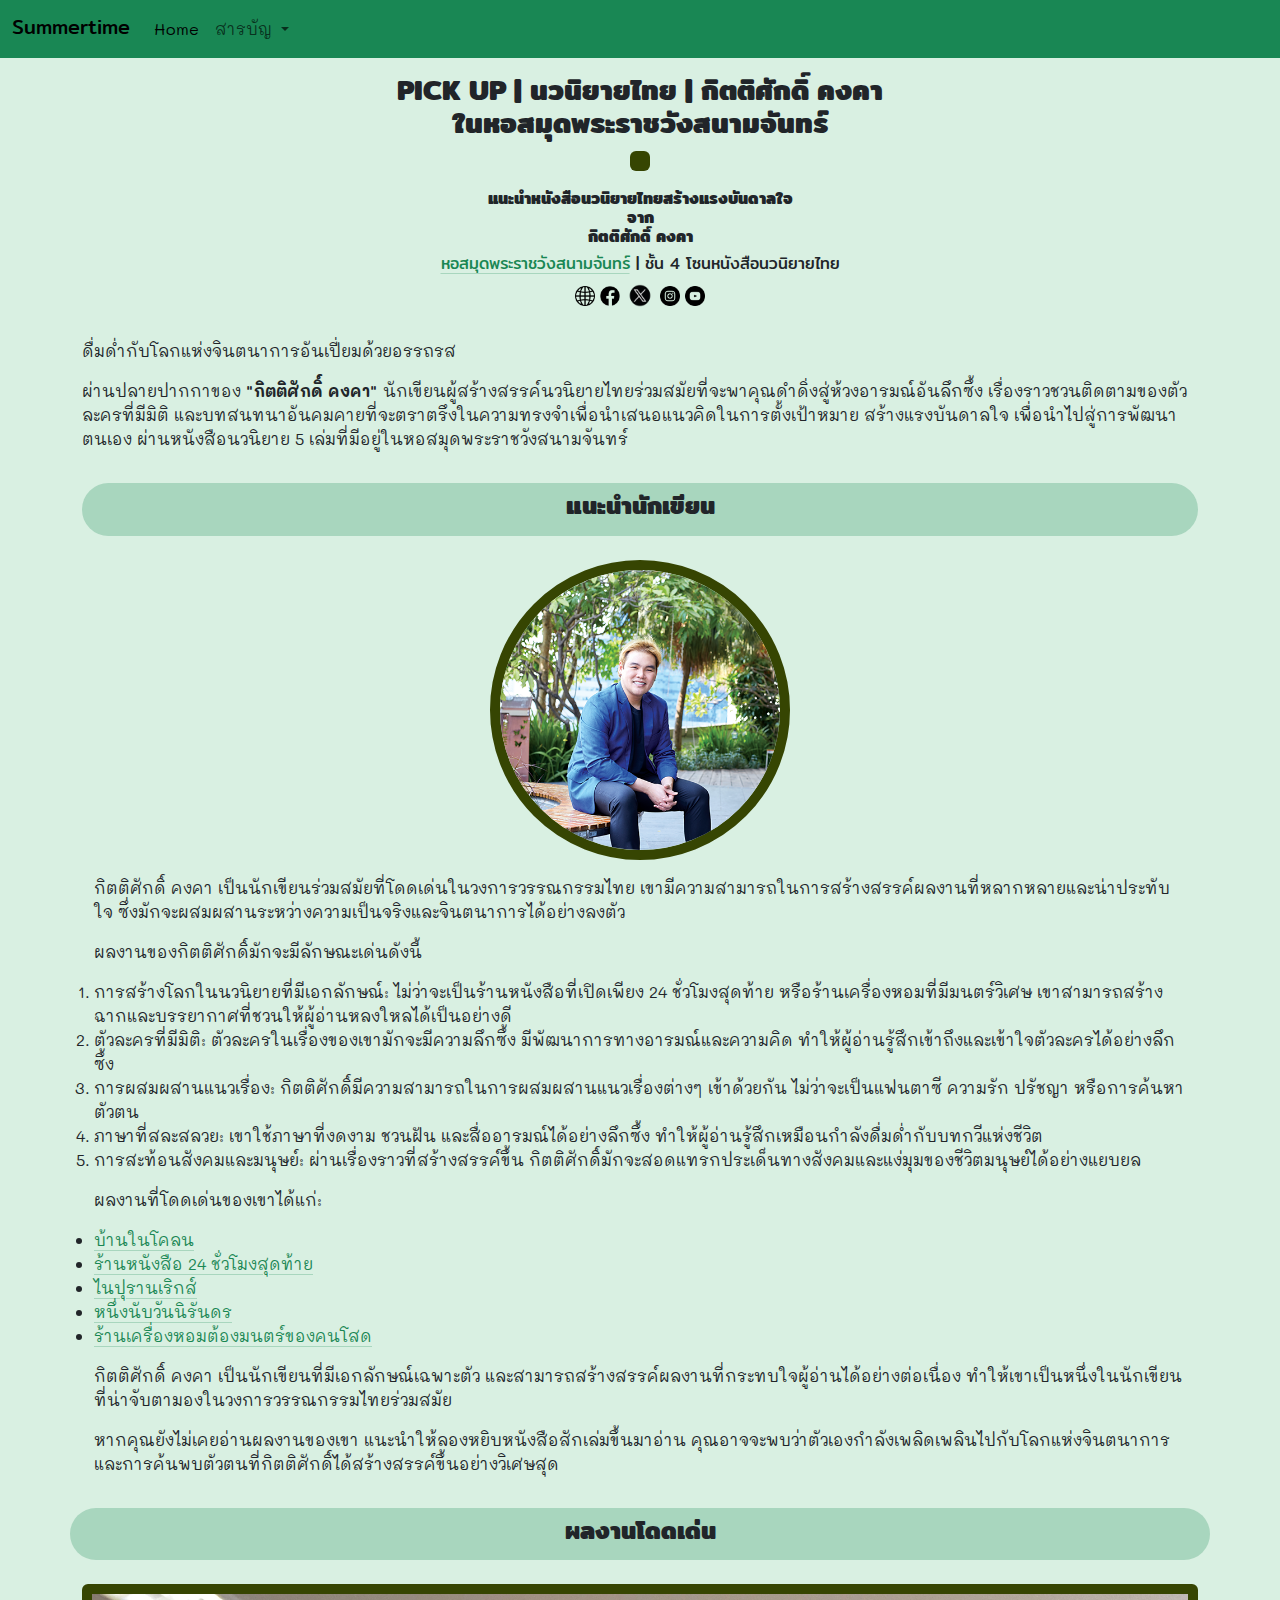
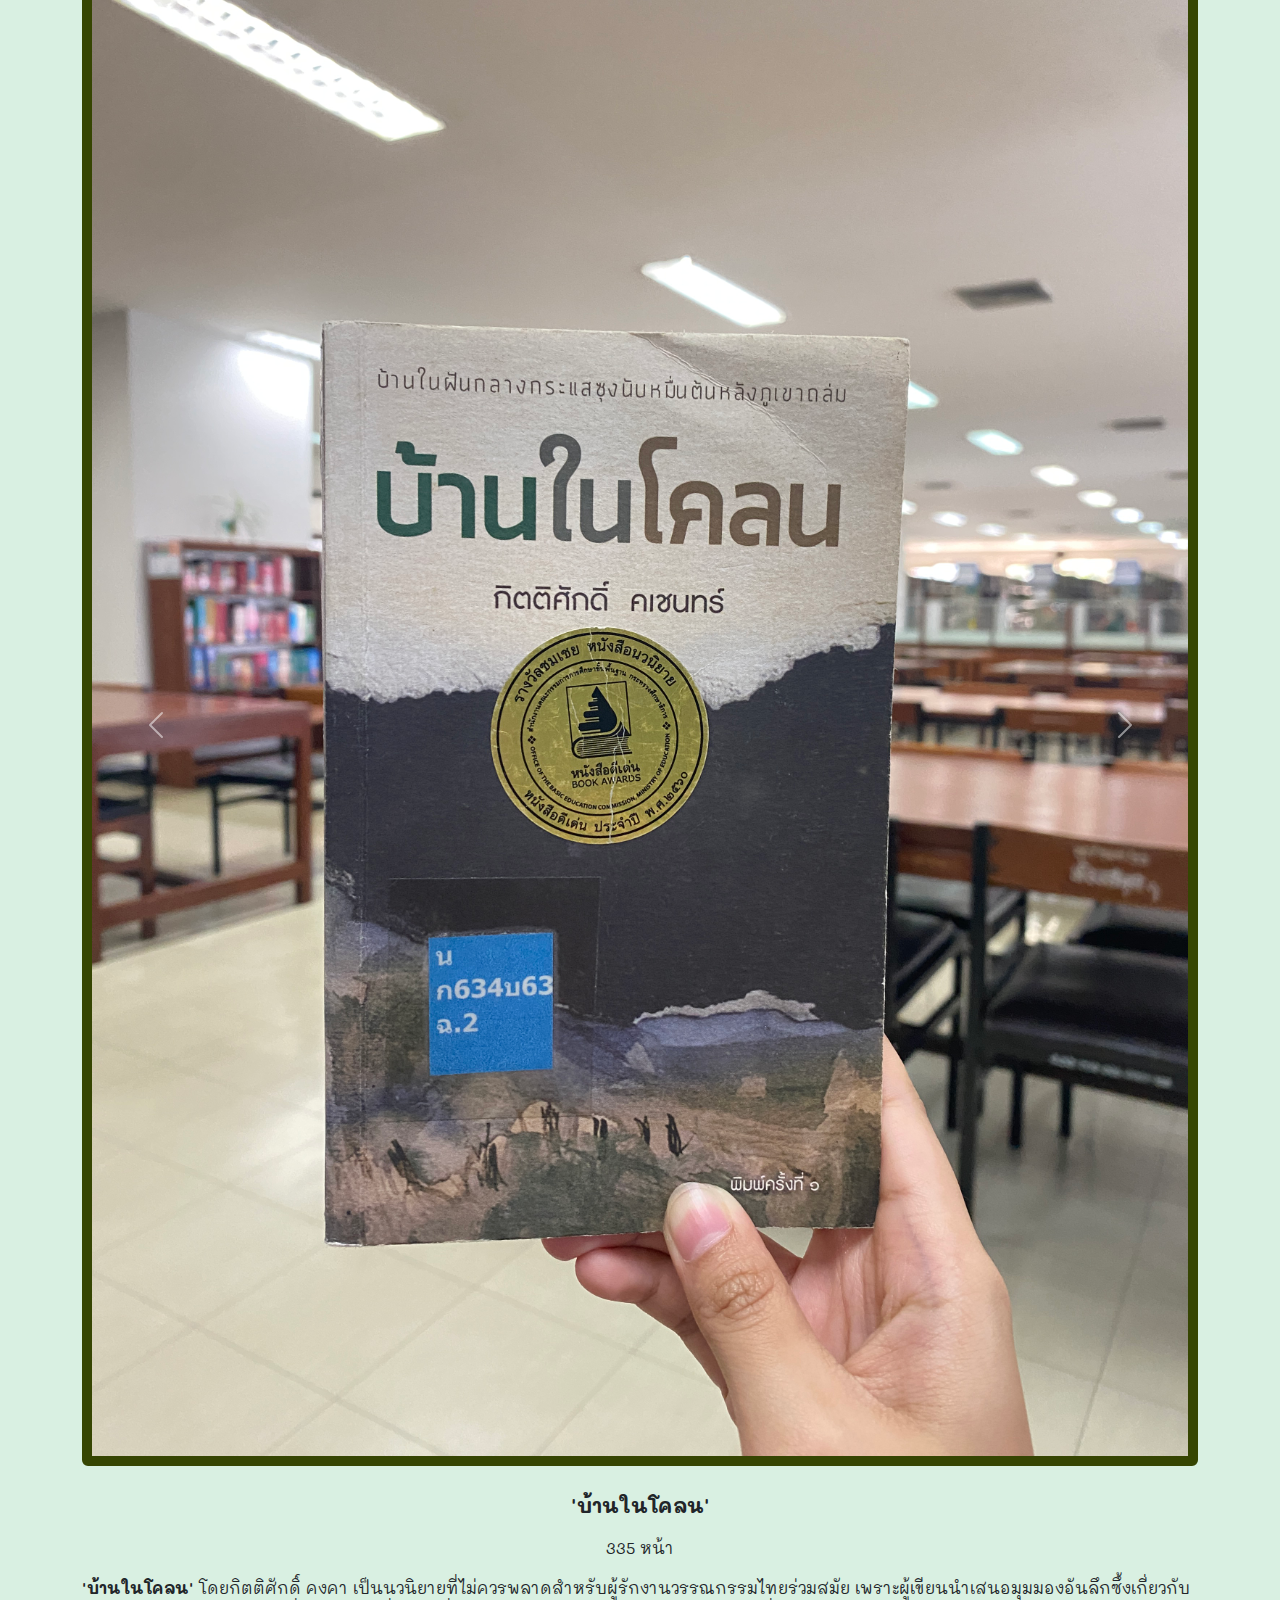
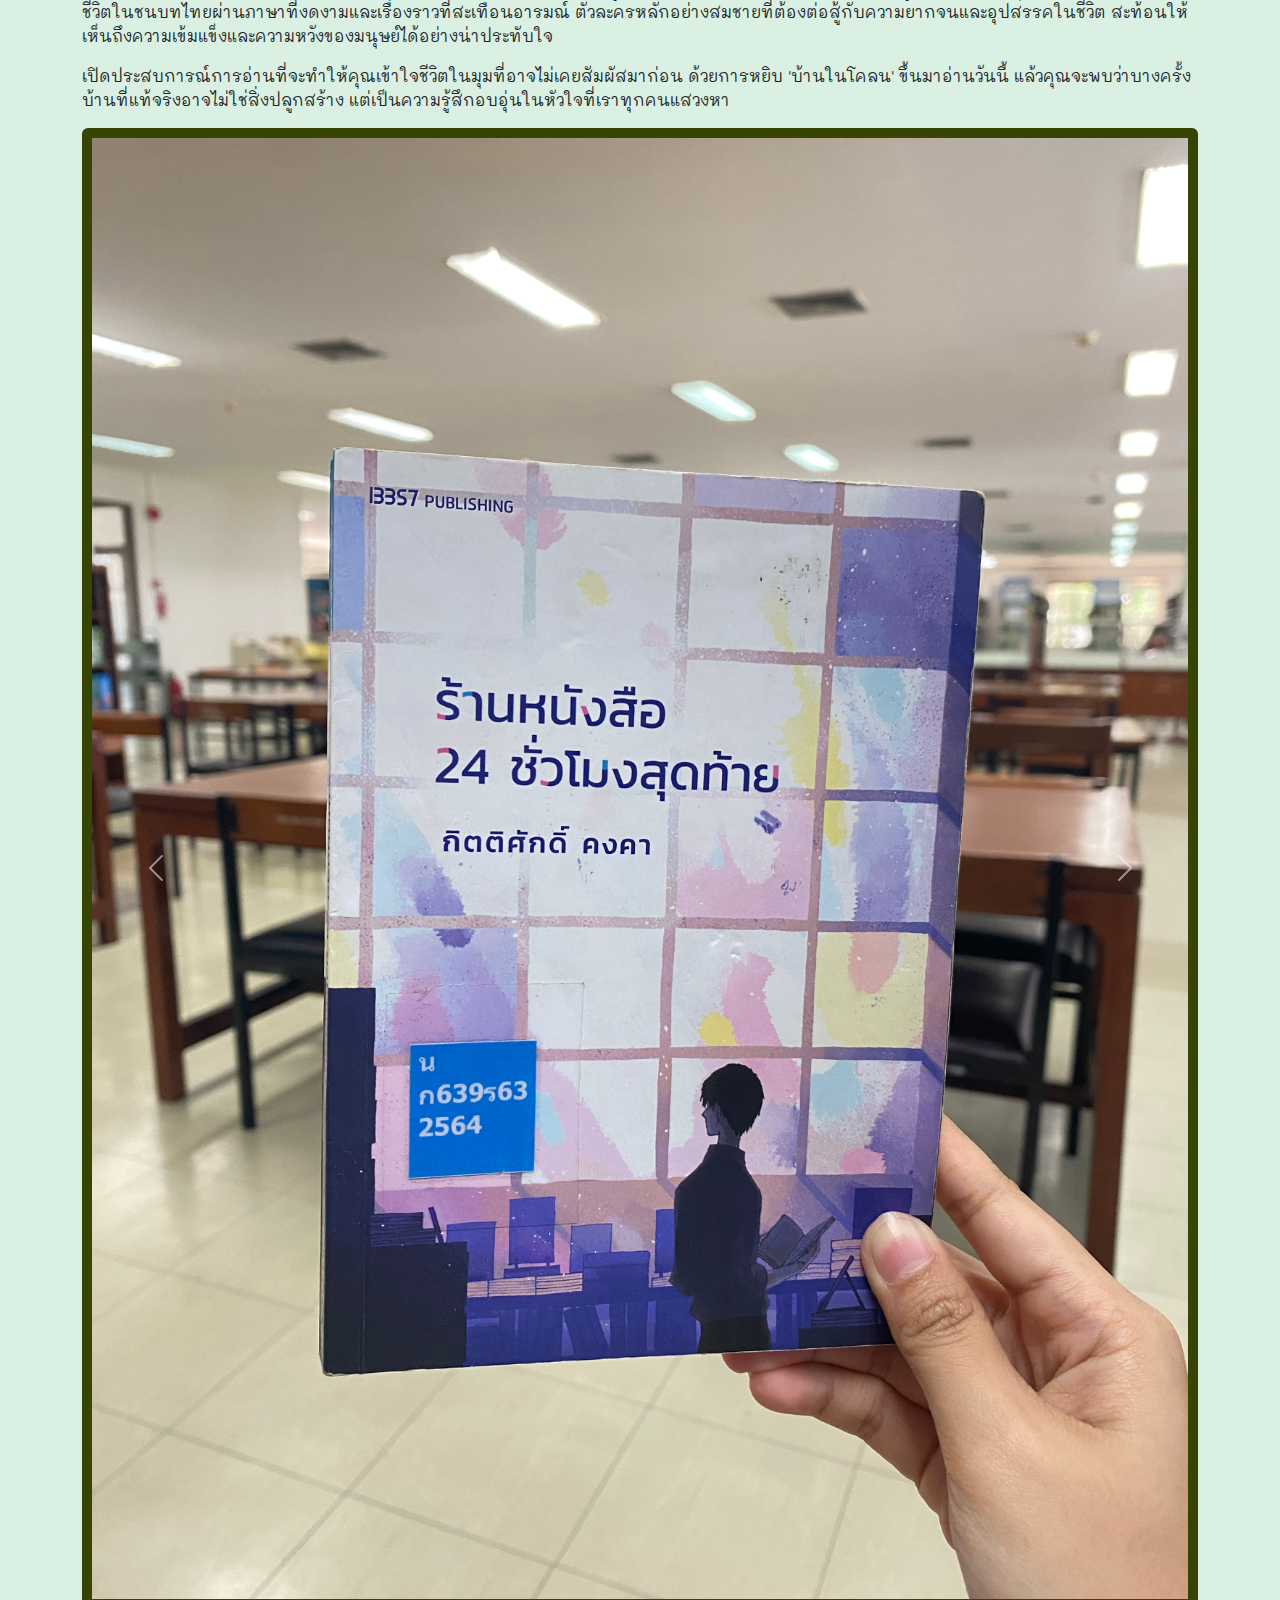
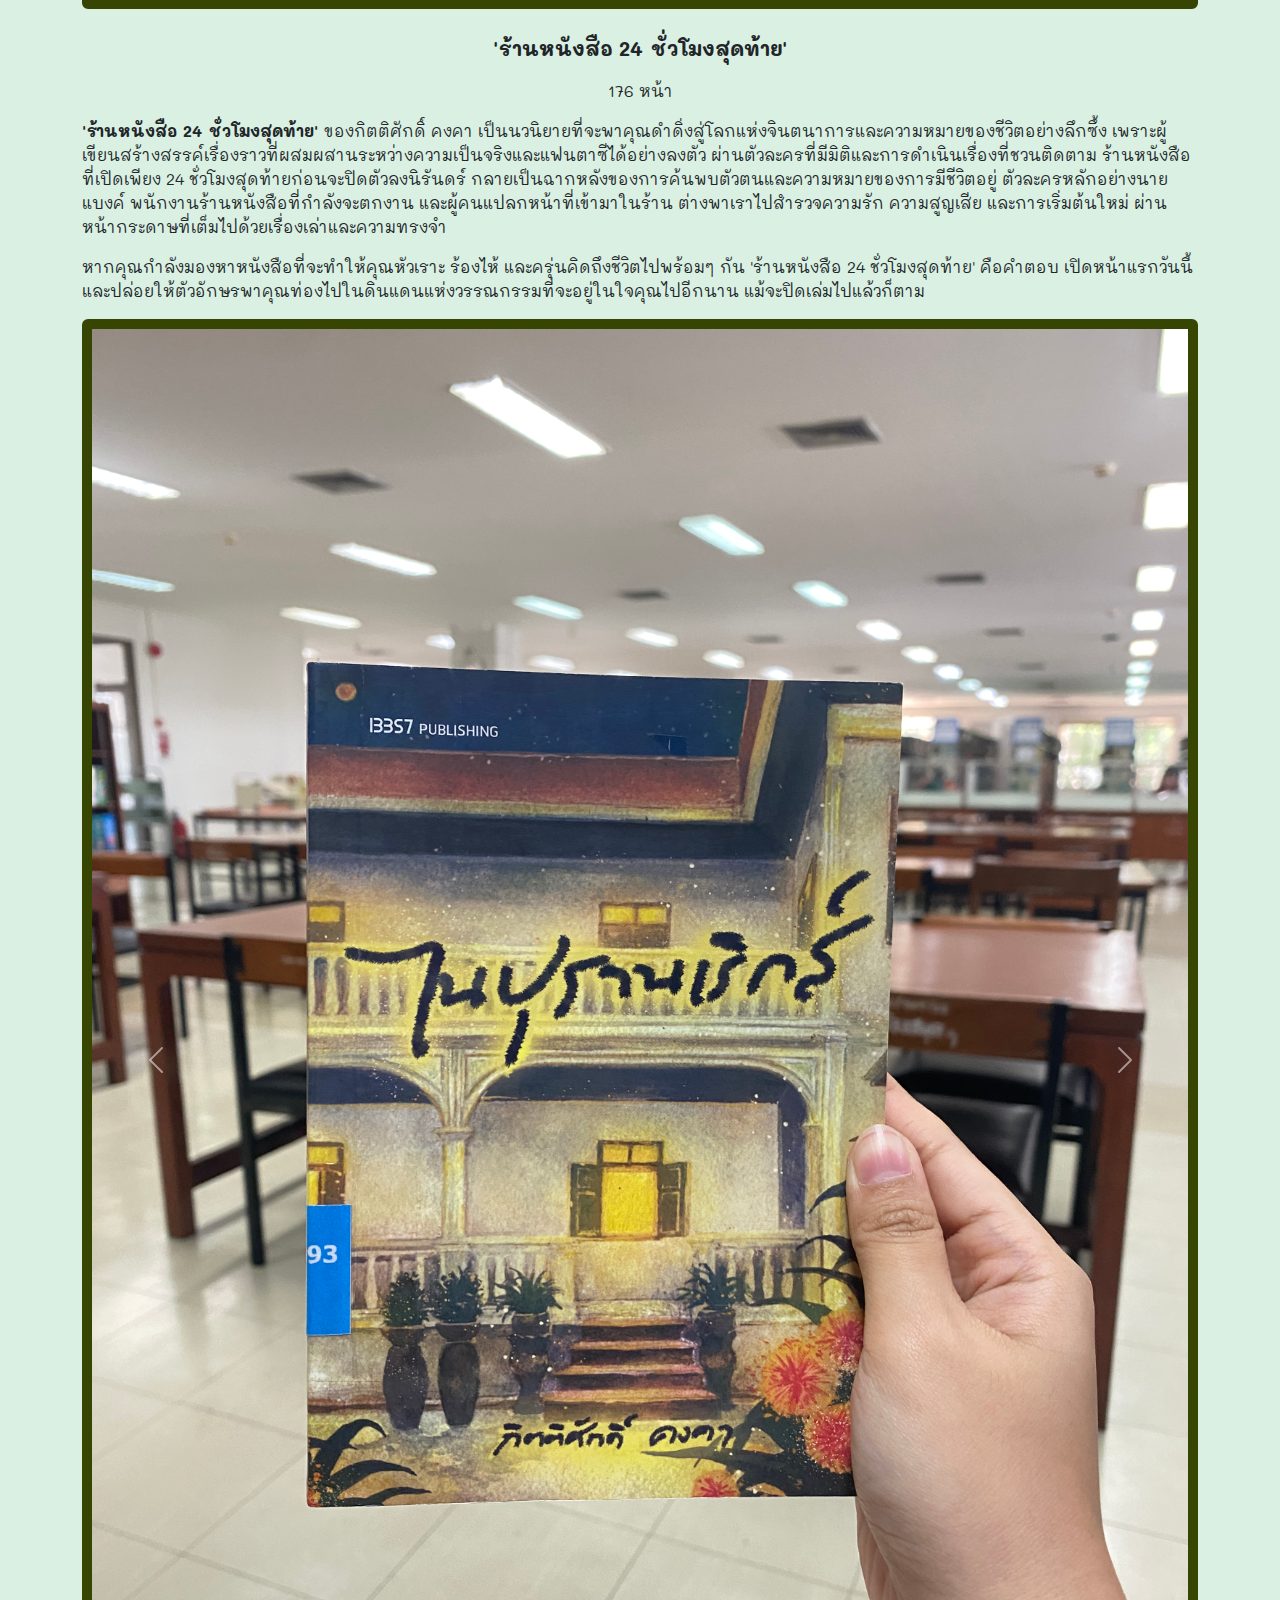
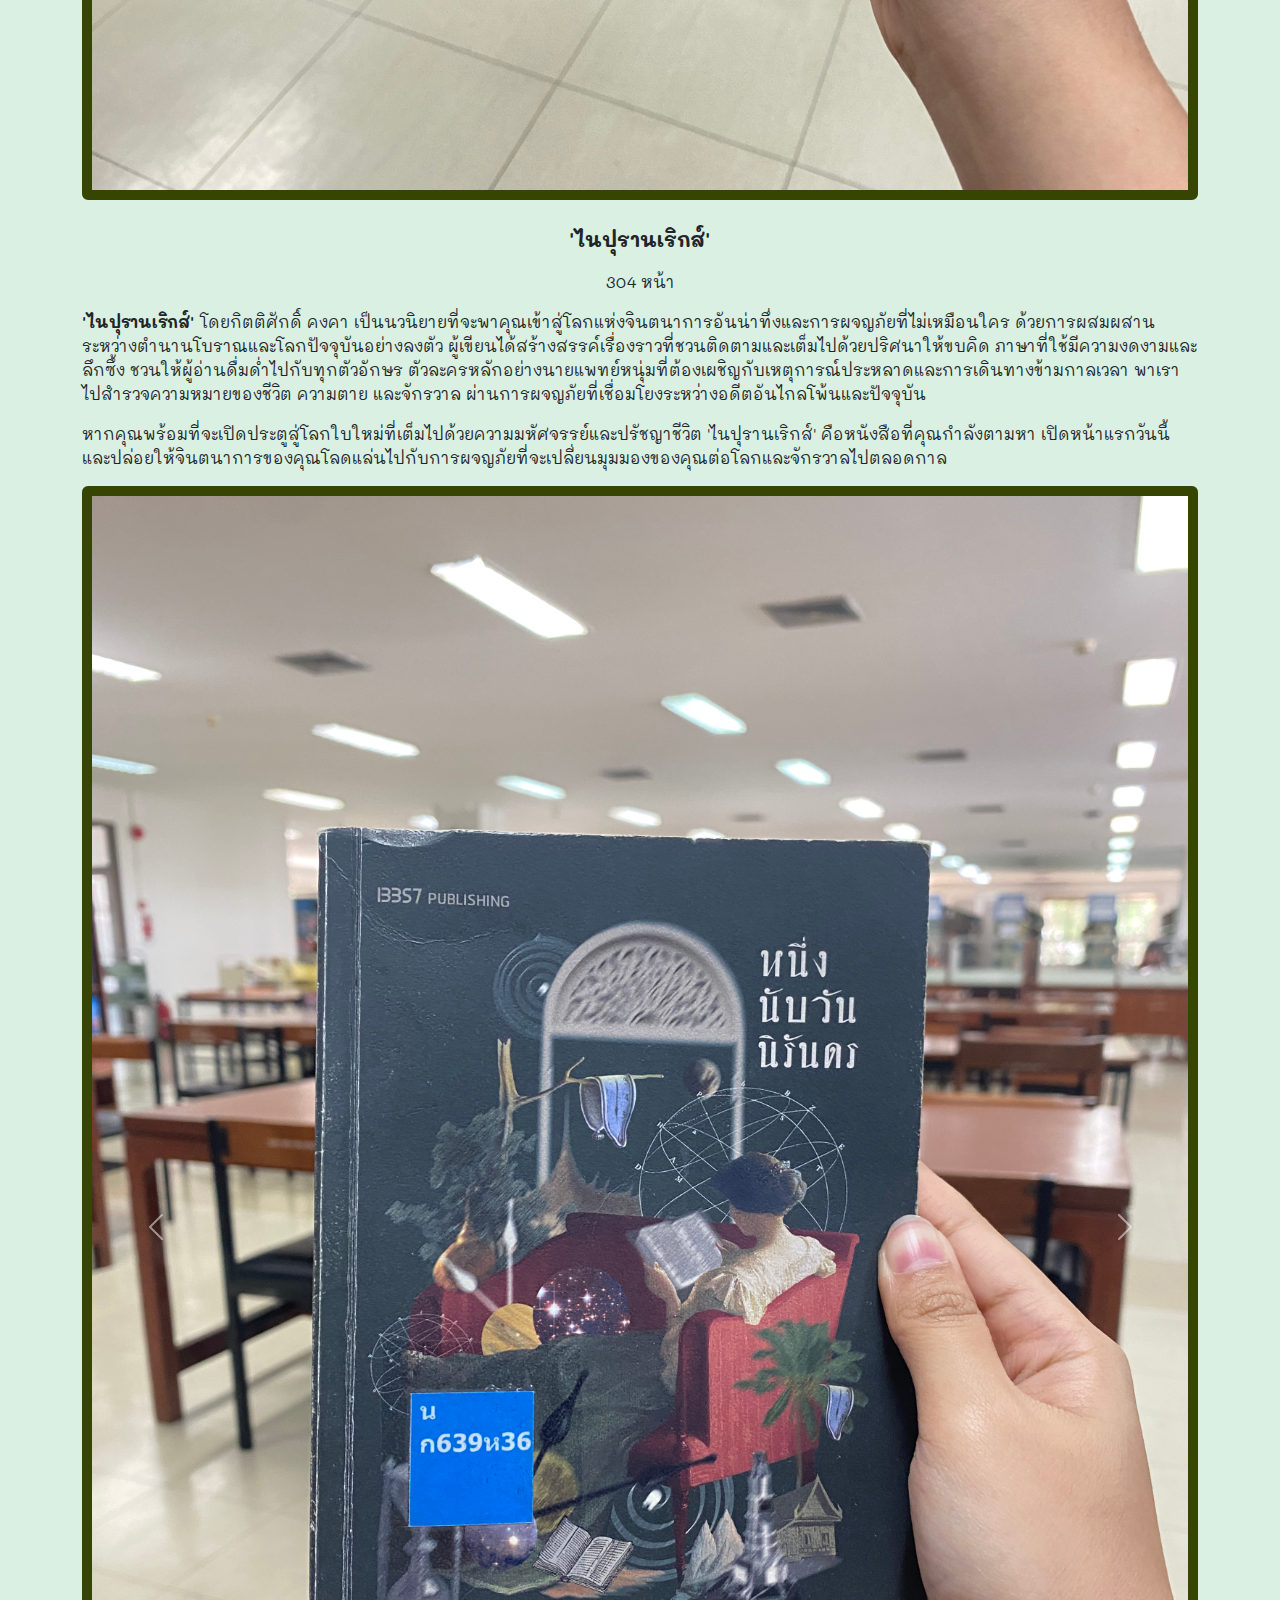
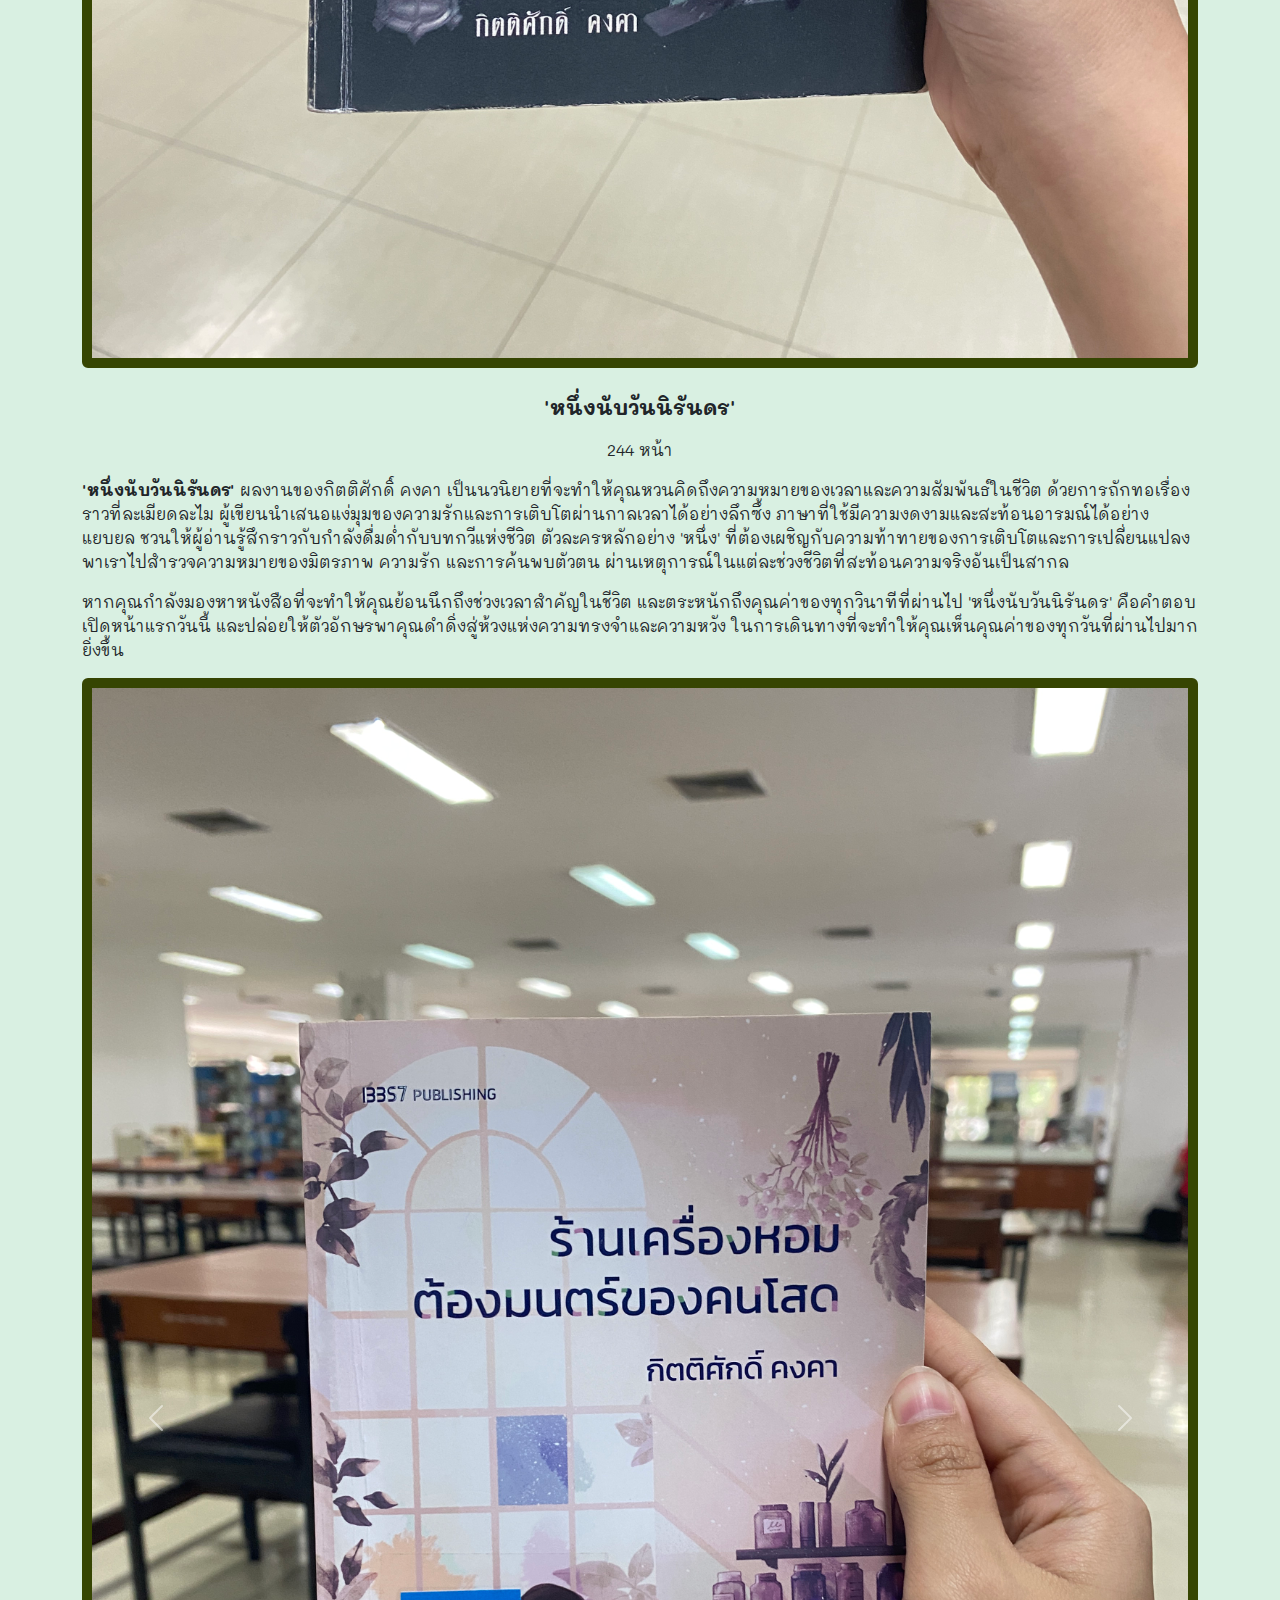
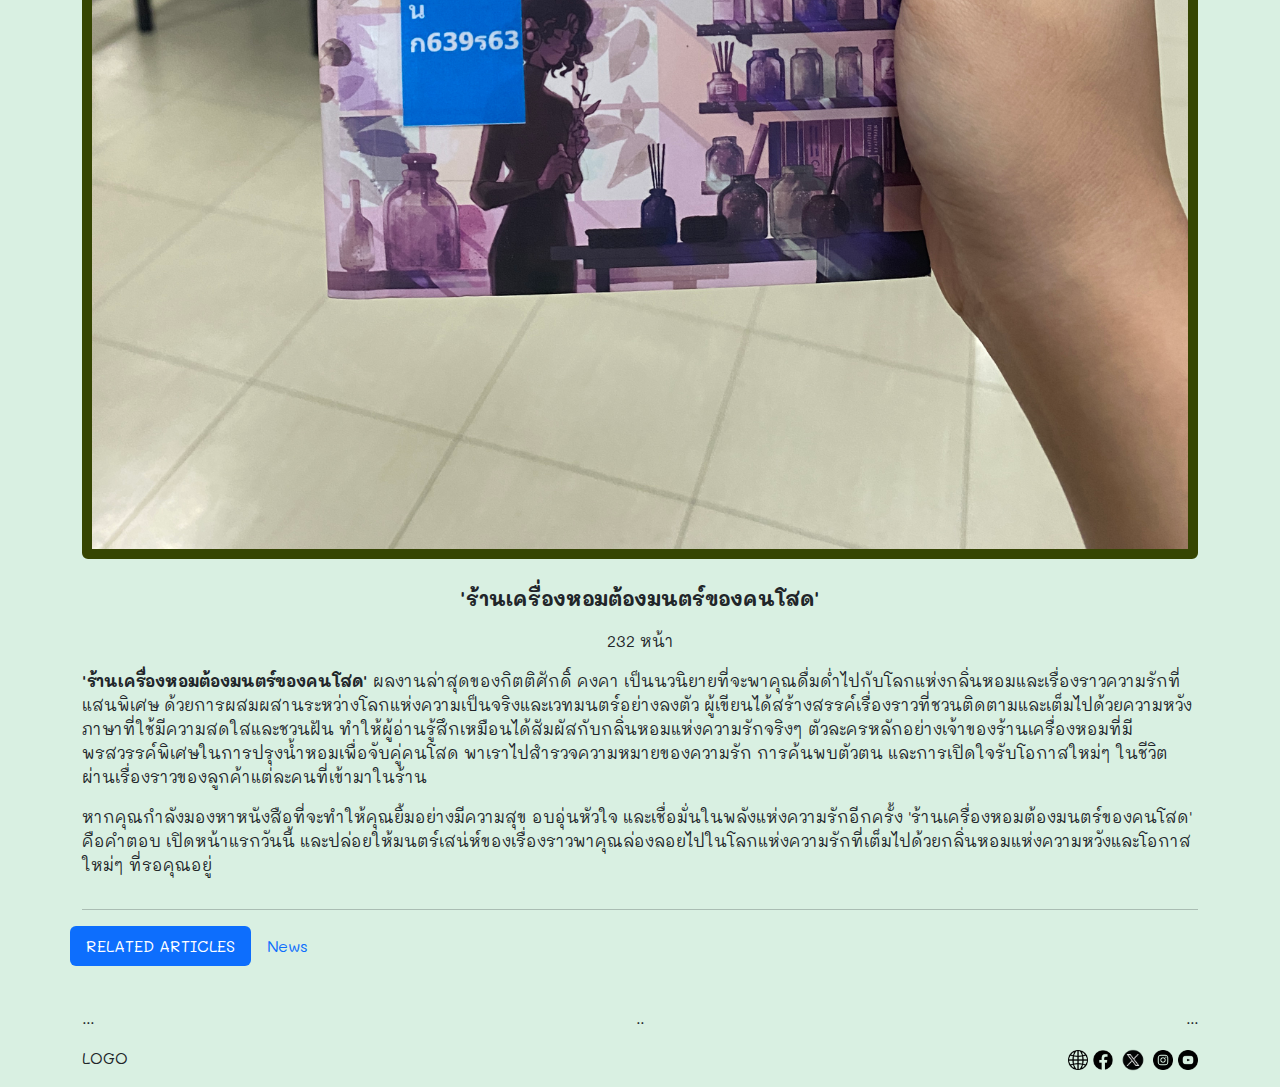
==== index.html @ 4d4627b1 "ver.1" ====
<!doctype html>
<html lang="en">
  <head>
    <meta charset="utf-8">
    <meta name="viewport" content="width=device-width, initial-scale=1">
    <title>แนะนำนวนิยายไทยสร้างแรงบันดาลใจ ผ่านปลายปากกา ของกิตติศักดิ์ คงคา</title>
    <meta name="keyword" content="กิตติศักดิ์ คงคา, หนังสือพัฒนาตนเอง, แนวทางการพัฒนาชีวิต, การสร้างแรงบันดาลใจ, นวนิยายไทย">
    <meta name="description" content="กิตติศักดิ์ คงคา เป็นนักเขียนนวนิยายไทยที่มีความสามารถในการสร้างสรรค์เรื่องราวที่ลึกซึ้งและมีชีวิตชีวา ผลงานของเขาไม่เพียงแต่บอกเล่าเรื่องราวที่น่าติดตาม ผ่านตัวละครและเนื้อเรื่องที่หลากหลายมิติ แต่ยังสะท้อนถึงการสร้างแรงบันดาลใจ นำไปสู๋แนวทางในการพัฒนาต้นเองได้">


    <link href="https://cdn.jsdelivr.net/npm/bootstrap@5.3.3/dist/css/bootstrap.min.css" rel="stylesheet" integrity="sha384-QWTKZyjpPEjISv5WaRU9OFeRpok6YctnYmDr5pNlyT2bRjXh0JMhjY6hW+ALEwIH" crossorigin="anonymous">
    <link rel="stylesheet" href="css/style.css">
    <link rel="preconnect" href="https://fonts.googleapis.com">
    <link rel="preconnect" href="https://fonts.gstatic.com" crossorigin>
    <link href="https://fonts.googleapis.com/css2?family=Mitr:wght@200;400&display=swap" rel="stylesheet">
    <link href="https://fonts.googleapis.com/css2?family=Mali:wght@200;400&family=Mitr:wght@200;400&display=swap" rel="stylesheet">

</head>
  <body>
    <div>
        <div class="container-fluid sticky-top">
            <div class="row">
                <!-- start of nav -->
                <nav class="navbar navbar-expand-lg bg-success">
                    <div class="container-fluid">
                      <h3><a class="navbar-brand" href="#">Summertime</a></h3>
                      <button class="navbar-toggler" type="button" data-bs-toggle="collapse" data-bs-target="#navbarSupportedContent" aria-controls="navbarSupportedContent" aria-expanded="false" aria-label="Toggle navigation">
                        <span class="navbar-toggler-icon"></span>
                      </button>
                      <div class="collapse navbar-collapse" id="navbarSupportedContent">
                        <ul class="navbar-nav me-auto mb-2 mb-lg-0">
                          <li class="nav-item">
                            <a class="nav-link active" aria-current="page" href="#หน้าหลัก">Home</a>
                          </li>
                          <li class="nav-item dropdown">
                            <a class="nav-link dropdown-toggle" href="#" role="button" data-bs-toggle="dropdown" aria-expanded="false">
                              สารบัญ
                            </a>
                            <ul class="dropdown-menu">
                              <li><a class="dropdown-item" href="#1">หอสมุดพระราชวังสนามจันทร์</a></li>
                              <li><a class="dropdown-item" href="#2">แนะนำนักเขียน</a></li>
                              <li><a class="dropdown-item" href="#3">ผลงานโดดเด่น</a></li>
                            </ul>
                          </li>
                        </ul>
                      </div>
                    </div>
                  </nav>
                  <!-- end of nav -->
            </div>
        </div>
        
        <div class="container my-3">
          <div id="หน้าหลัก">
            <div class="row text-center summer">
                <h3>
                    <strong>PICK UP | นวนิยายไทย | กิตติศักดิ์ คงคา<br>
                    ในหอสมุดพระราชวังสนามจันทร์</strong>
                </h3>
            </div>
          </div>
            <div class="row text-center">
                <div id="1"><img src="images/หอสมุด.jpg" alt="" width="800" class="img-fluid img-frame p-0 rounded"></div>
            </div>
            
            <div class="row text-center my-3">
                <h6><strong>แนะนำหนังสือนวนิยายไทยสร้างแรงบันดาลใจ<br>
                    จาก<br>
                    กิตติศักดิ์ คงคา</strong></h6>
                <h6><a href="https://lib.su.ac.th/about/campus/sanamchandara/" class="link-success link-offset-2 link-underline-opacity-25 link-underline-opacity-100-hover link-underline-success" target="_blank">หอสมุดพระราชวังสนามจันทร์</a> | ชั้น 4 โซนหนังสือนวนิยายไทย</h6>
                <p>
                    <a href="http://www.snc.lib.su.ac.th/libsnc/" target="_blank"><img src="images/web.png" alt="" class="img-fluid" width="20"></a>
                    <a href="https://www.facebook.com/suslibrary/?locale=th_TH" target="_blank"><img src="images/fb.png" alt="" class="img-fluid" width=20></a>
                    <a href="https://x.com/suslibrary" target="_blank"><img src="images/x.png" alt="" class="img-fluid" width=30></a>
                    <a href="https://www.instagram.com/suslibrary/" target="_blank"><img src="images/ig.png" alt="" class="img-fluid" width=20></a>
                    <a href="https://www.youtube.com/@suslibrary." target="_blank"><img src="images/yt.png" alt="" class="img-fluid" width=20></a>
                </p>
            </div>
        </div>

        <div class="container my-3">
            <div class="row">
                <p>ดื่มด่ำกับโลกแห่งจินตนาการอันเปี่ยมด้วยอรรถรส</p><br>
                <p>ผ่านปลายปากกาของ <strong>"กิตติศักดิ์ คงคา"</strong> นักเขียนผู้สร้างสรรค์นวนิยายไทยร่วมสมัยที่จะพาคุณดำดิ่งสู่ห้วงอารมณ์อันลึกซึ้ง เรื่องราวชวนติดตามของตัวละครที่มีมิติ และบทสนทนาอันคมคายที่จะตราตรึงในความทรงจำเพื่อนำเสนอแนวคิดในการตั้งเป้าหมาย สร้างแรงบันดาลใจ เพื่อนำไปสู่การพัฒนาตนเอง ผ่านหนังสือนวนิยาย 5 เล่มที่มีอยู่ในหอสมุดพระราชวังสนามจันทร์</p>
            </div>

             <!-- start of นักเขียน -->
        <div class="container my-3">
            <div class="row text-center bg-success p-2 text-dark bg-opacity-25 rounded-pill">
                <h4>
                    <div id="2"><strong>แนะนำนักเขียน</strong></div>
                </h4>
            </div>
            <br>
        
            <div class="text-center">
                <p><img src="images/กิตติศักดิ์-คงคา-1.png" alt="" class="img-fluid img-frame rounded-circle" width="300"></p>
            </div>

            <div class="row">
                <p>
                    กิตติศักดิ์ คงคา เป็นนักเขียนร่วมสมัยที่โดดเด่นในวงการวรรณกรรมไทย เขามีความสามารถในการสร้างสรรค์ผลงานที่หลากหลายและน่าประทับใจ ซึ่งมักจะผสมผสานระหว่างความเป็นจริงและจินตนาการได้อย่างลงตัว
                </p>
                <p>
                    ผลงานของกิตติศักดิ์มักจะมีลักษณะเด่นดังนี้
                </p>
                <ol>
                    <li>การสร้างโลกในนวนิยายที่มีเอกลักษณ์: ไม่ว่าจะเป็นร้านหนังสือที่เปิดเพียง 24 ชั่วโมงสุดท้าย หรือร้านเครื่องหอมที่มีมนตร์วิเศษ เขาสามารถสร้างฉากและบรรยากาศที่ชวนให้ผู้อ่านหลงใหลได้เป็นอย่างดี</li>
                    <li>ตัวละครที่มีมิติ: ตัวละครในเรื่องของเขามักจะมีความลึกซึ้ง มีพัฒนาการทางอารมณ์และความคิด ทำให้ผู้อ่านรู้สึกเข้าถึงและเข้าใจตัวละครได้อย่างลึกซึ้ง</li>
                    <li>การผสมผสานแนวเรื่อง: กิตติศักดิ์มีความสามารถในการผสมผสานแนวเรื่องต่างๆ เข้าด้วยกัน ไม่ว่าจะเป็นแฟนตาซี ความรัก ปรัชญา หรือการค้นหาตัวตน</li>
                    <li>ภาษาที่สละสลวย: เขาใช้ภาษาที่งดงาม ชวนฝัน และสื่ออารมณ์ได้อย่างลึกซึ้ง ทำให้ผู้อ่านรู้สึกเหมือนกำลังดื่มด่ำกับบทกวีแห่งชีวิต</li>
                    <li>การสะท้อนสังคมและมนุษย์: ผ่านเรื่องราวที่สร้างสรรค์ขึ้น กิตติศักดิ์มักจะสอดแทรกประเด็นทางสังคมและแง่มุมของชีวิตมนุษย์ได้อย่างแยบยล</li>
                </ol>
                <p>
                    ผลงานที่โดดเด่นของเขาได้แก่:
                </p>
                <ul>
                    <li><a href="#บ้าน" class="link-success link-offset-2 link-underline-opacity-25 link-underline-opacity-100-hover link-underline-success">บ้านในโคลน</a></li>
                    <li><a href="#ร้าน" class="link-success link-offset-2 link-underline-opacity-25 link-underline-opacity-100-hover link-underline-success">ร้านหนังสือ 24 ชั่วโมงสุดท้าย</a></li>
                    <li><a href="#ไน" class="link-success link-offset-2 link-underline-opacity-25 link-underline-opacity-100-hover link-underline-success">ไนปุรานเริกส์</a></li>
                    <li><a href="#หนึ่ง" class="link-success link-offset-2 link-underline-opacity-25 link-underline-opacity-100-hover link-underline-success">หนึ่งนับวันนิรันดร</a></li>
                    <li><a href="#เครื่อง" class="link-success link-offset-2 link-underline-opacity-25 link-underline-opacity-100-hover link-underline-success">ร้านเครื่องหอมต้องมนตร์ของคนโสด</a></li>
                </ul>
                <p>
                    กิตติศักดิ์ คงคา เป็นนักเขียนที่มีเอกลักษณ์เฉพาะตัว และสามารถสร้างสรรค์ผลงานที่กระทบใจผู้อ่านได้อย่างต่อเนื่อง ทำให้เขาเป็นหนึ่งในนักเขียนที่น่าจับตามองในวงการวรรณกรรมไทยร่วมสมัย
                </p>
                <p>
                    หากคุณยังไม่เคยอ่านผลงานของเขา แนะนำให้ลองหยิบหนังสือสักเล่มขึ้นมาอ่าน คุณอาจจะพบว่าตัวเองกำลังเพลิดเพลินไปกับโลกแห่งจินตนาการและการค้นพบตัวตนที่กิตติศักดิ์ได้สร้างสรรค์ขึ้นอย่างวิเศษสุด
                </p>
            </div>
        </div>
        <!-- end of นักเขียน -->
        <div class="row text-center bg-success p-2 text-dark bg-opacity-25 rounded-pill">
            <h4>
                <div id="3"><strong>ผลงานโดดเด่น</strong></div>
            </h4>
        </div>
        <br>


            <!-- start of บ้านในโคลน -->
            <div class="row">
                <div id="carouselExample1" class="carousel slide">
                    <div class="carousel-inner">
                      <div class="carousel-item active ">
                        <div id="บ้าน"><img src="images/1.JPG" class="d-block w-100 img-frame img-fluid rounded" alt="..."></div>
                      </div>
                      <div class="carousel-item">
                        <img src="images/1.1.JPG" class="d-block w-100 img-fluid img-frame rounded" alt="...">
                      </div>
                    </div>
                    <button class="carousel-control-prev" type="button" data-bs-target="#carouselExample1" data-bs-slide="prev">
                      <span class="carousel-control-prev-icon" aria-hidden="true"></span>
                      <span class="visually-hidden">Previous</span>
                    </button>
                    <button class="carousel-control-next" type="button" data-bs-target="#carouselExample1" data-bs-slide="next">
                      <span class="carousel-control-next-icon" aria-hidden="true"></span>
                      <span class="visually-hidden">Next</span>
                    </button>
                </div>
            </div> <br>
            <div class="row">
                <p class="text-center summer"><strong>'บ้านในโคลน'</strong></p>
                <p class="text-center">335 หน้า</p>
                <p><strong>'บ้านในโคลน'</strong> โดยกิตติศักดิ์ คงคา เป็นนวนิยายที่ไม่ควรพลาดสำหรับผู้รักงานวรรณกรรมไทยร่วมสมัย
                    เพราะผู้เขียนนำเสนอมุมมองอันลึกซึ้งเกี่ยวกับชีวิตในชนบทไทยผ่านภาษาที่งดงามและเรื่องราวที่สะเทือนอารมณ์ ตัวละครหลักอย่างสมชายที่ต้องต่อสู้กับความยากจนและอุปสรรคในชีวิต สะท้อนให้เห็นถึงความเข้มแข็งและความหวังของมนุษย์ได้อย่างน่าประทับใจ 
                </p>
                <p>
                    เปิดประสบการณ์การอ่านที่จะทำให้คุณเข้าใจชีวิตในมุมที่อาจไม่เคยสัมผัสมาก่อน ด้วยการหยิบ 'บ้านในโคลน' ขึ้นมาอ่านวันนี้ แล้วคุณจะพบว่าบางครั้ง บ้านที่แท้จริงอาจไม่ใช่สิ่งปลูกสร้าง แต่เป็นความรู้สึกอบอุ่นในหัวใจที่เราทุกคนแสวงหา
                </p>
            </div>
            <!-- end of บ้านในโคลน -->

            <!-- start of ร้านหนังสือ -->
            <div class="row">
                <div id="carouselExample2" class="carousel slide">
                    <div class="carousel-inner">
                      <div class="carousel-item active">
                        <div id="ร้าน"><img src="images/2.JPG" class="d-block w-100 img-fluid img-frame rounded" alt="..."></div>
                      </div>
                      <div class="carousel-item">
                        <img src="images/2.1.JPG" class="d-block w-100 img-fluid img-frame rounded" alt="...">
                      </div>
                    </div>
                    <button class="carousel-control-prev" type="button" data-bs-target="#carouselExample2" data-bs-slide="prev">
                      <span class="carousel-control-prev-icon" aria-hidden="true"></span>
                      <span class="visually-hidden">Previous</span>
                    </button>
                    <button class="carousel-control-next" type="button" data-bs-target="#carouselExample2" data-bs-slide="next">
                      <span class="carousel-control-next-icon" aria-hidden="true"></span>
                      <span class="visually-hidden">Next</span>
                    </button>
                  </div>
            </div> <br>
            <div class="row">
                <p class="text-center summer"><strong>'ร้านหนังสือ 24 ชั่วโมงสุดท้าย'</strong></p>
                <p class="text-center">176 หน้า</p>
                <p><strong>'ร้านหนังสือ 24 ชั่วโมงสุดท้าย'</strong> ของกิตติศักดิ์ คงคา เป็นนวนิยายที่จะพาคุณดำดิ่งสู่โลกแห่งจินตนาการและความหมายของชีวิตอย่างลึกซึ้ง
                    เพราะผู้เขียนสร้างสรรค์เรื่องราวที่ผสมผสานระหว่างความเป็นจริงและแฟนตาซีได้อย่างลงตัว ผ่านตัวละครที่มีมิติและการดำเนินเรื่องที่ชวนติดตาม ร้านหนังสือที่เปิดเพียง 24 ชั่วโมงสุดท้ายก่อนจะปิดตัวลงนิรันดร์ กลายเป็นฉากหลังของการค้นพบตัวตนและความหมายของการมีชีวิตอยู่
                    ตัวละครหลักอย่างนายแบงค์ พนักงานร้านหนังสือที่กำลังจะตกงาน และผู้คนแปลกหน้าที่เข้ามาในร้าน ต่างพาเราไปสำรวจความรัก ความสูญเสีย และการเริ่มต้นใหม่ ผ่านหน้ากระดาษที่เต็มไปด้วยเรื่องเล่าและความทรงจำ
                </p>
                <p>
                    หากคุณกำลังมองหาหนังสือที่จะทำให้คุณหัวเราะ ร้องไห้ และครุ่นคิดถึงชีวิตไปพร้อมๆ กัน 'ร้านหนังสือ 24 ชั่วโมงสุดท้าย' คือคำตอบ เปิดหน้าแรกวันนี้ และปล่อยให้ตัวอักษรพาคุณท่องไปในดินแดนแห่งวรรณกรรมที่จะอยู่ในใจคุณไปอีกนาน แม้จะปิดเล่มไปแล้วก็ตาม
                </p>
            </div>
            <!-- end of ร้านหนังสือ -->

            <!-- start of ไนปุรานเริกส์ -->
            <div class="row">
                <div id="carouselExample3" class="carousel slide">
                    <div class="carousel-inner">
                      <div class="carousel-item active">
                        <div id="ไน"><img src="images/3.JPG" class="d-block w-100 img-fluid img-frame rounded" alt="..." ></div>
                      </div>
                      <div class="carousel-item">
                        <img src="images/3.1.JPG" class="d-block w-100 img-fluid img-frame rounded" alt="...">
                      </div>
                    </div>
                    <button class="carousel-control-prev" type="button" data-bs-target="#carouselExample3" data-bs-slide="prev">
                      <span class="carousel-control-prev-icon" aria-hidden="true"></span>
                      <span class="visually-hidden">Previous</span>
                    </button>
                    <button class="carousel-control-next" type="button" data-bs-target="#carouselExample3" data-bs-slide="next">
                      <span class="carousel-control-next-icon" aria-hidden="true"></span>
                      <span class="visually-hidden">Next</span>
                    </button>
                  </div>
            </div> <br>
            <div class="row">
                <p class="text-center summer"><strong>'ไนปุรานเริกส์'</strong></p>
                <p class="text-center">304 หน้า</p>
                <p><strong>'ไนปุรานเริกส์'</strong> โดยกิตติศักดิ์ คงคา เป็นนวนิยายที่จะพาคุณเข้าสู่โลกแห่งจินตนาการอันน่าทึ่งและการผจญภัยที่ไม่เหมือนใคร
                    ด้วยการผสมผสานระหว่างตำนานโบราณและโลกปัจจุบันอย่างลงตัว ผู้เขียนได้สร้างสรรค์เรื่องราวที่ชวนติดตามและเต็มไปด้วยปริศนาให้ขบคิด ภาษาที่ใช้มีความงดงามและลึกซึ้ง ชวนให้ผู้อ่านดื่มด่ำไปกับทุกตัวอักษร
                    ตัวละครหลักอย่างนายแพทย์หนุ่มที่ต้องเผชิญกับเหตุการณ์ประหลาดและการเดินทางข้ามกาลเวลา พาเราไปสำรวจความหมายของชีวิต ความตาย และจักรวาล ผ่านการผจญภัยที่เชื่อมโยงระหว่างอดีตอันไกลโพ้นและปัจจุบัน
                </p>
                <p>
                    หากคุณพร้อมที่จะเปิดประตูสู่โลกใบใหม่ที่เต็มไปด้วยความมหัศจรรย์และปรัชญาชีวิต 'ไนปุรานเริกส์' คือหนังสือที่คุณกำลังตามหา เปิดหน้าแรกวันนี้ และปล่อยให้จินตนาการของคุณโลดแล่นไปกับการผจญภัยที่จะเปลี่ยนมุมมองของคุณต่อโลกและจักรวาลไปตลอดกาล
                </p>
            </div>
            <!-- end of ไนปุรานเริกส์ -->

            <!-- start of หนึ่งนับวันนิรันดร -->
            <div class="row">
                <div id="carouselExample4" class="carousel slide">
                    <div class="carousel-inner">
                      <div class="carousel-item active">
                        <div id="หนึ่ง"><img src="images/4.JPG" class="d-block w-100 img-fluid img-frame rounded" alt="..."></div>
                      </div>
                      <div class="carousel-item">
                        <img src="images/4.1.JPG" class="d-block w-100 img-fluid img-frame rounded" alt="...">
                      </div>
                    </div>
                    <button class="carousel-control-prev" type="button" data-bs-target="#carouselExample4" data-bs-slide="prev">
                      <span class="carousel-control-prev-icon" aria-hidden="true"></span>
                      <span class="visually-hidden">Previous</span>
                    </button>
                    <button class="carousel-control-next" type="button" data-bs-target="#carouselExample4" data-bs-slide="next">
                      <span class="carousel-control-next-icon" aria-hidden="true"></span>
                      <span class="visually-hidden">Next</span>
                    </button>
                  </div>
            </div> <br>
            <div class="row">
                <p class="text-center summer"><strong>'หนึ่งนับวันนิรันดร'</strong></p>
                <p class="text-center">244 หน้า</p>
                <p><strong>'หนึ่งนับวันนิรันดร'</strong> ผลงานของกิตติศักดิ์ คงคา เป็นนวนิยายที่จะทำให้คุณหวนคิดถึงความหมายของเวลาและความสัมพันธ์ในชีวิต
                    ด้วยการถักทอเรื่องราวที่ละเมียดละไม ผู้เขียนนำเสนอแง่มุมของความรักและการเติบโตผ่านกาลเวลาได้อย่างลึกซึ้ง ภาษาที่ใช้มีความงดงามและสะท้อนอารมณ์ได้อย่างแยบยล ชวนให้ผู้อ่านรู้สึกราวกับกำลังดื่มด่ำกับบทกวีแห่งชีวิต
                    ตัวละครหลักอย่าง 'หนึ่ง' ที่ต้องเผชิญกับความท้าทายของการเติบโตและการเปลี่ยนแปลง พาเราไปสำรวจความหมายของมิตรภาพ ความรัก และการค้นพบตัวตน ผ่านเหตุการณ์ในแต่ละช่วงชีวิตที่สะท้อนความจริงอันเป็นสากล
                </p>
                <p>
                    หากคุณกำลังมองหาหนังสือที่จะทำให้คุณย้อนนึกถึงช่วงเวลาสำคัญในชีวิต และตระหนักถึงคุณค่าของทุกวินาทีที่ผ่านไป 'หนึ่งนับวันนิรันดร' คือคำตอบ เปิดหน้าแรกวันนี้ และปล่อยให้ตัวอักษรพาคุณดำดิ่งสู่ห้วงแห่งความทรงจำและความหวัง ในการเดินทางที่จะทำให้คุณเห็นคุณค่าของทุกวันที่ผ่านไปมากยิ่งขึ้น
                </p>
            </div>
            <!-- end of หนึ่งนับวันนิรันดร -->
            
            <!-- start of ร้านเครื่องหอมต้องมนตร์ของคนโสด -->
            <div class="row">
                <div id="carouselExample5" class="carousel slide">
                    <div class="carousel-inner">
                      <div class="carousel-item active">
                        <div id="เครื่อง"><img src="images/5.JPG" class="d-block w-100 img-fluid img-frame rounded" alt="..."></div>
                      </div>
                      <div class="carousel-item">
                        <img src="images/5.1.JPG" class="d-block w-100 img-fluid img-frame rounded" alt="...">
                      </div>
                    </div>
                    <button class="carousel-control-prev" type="button" data-bs-target="#carouselExample5" data-bs-slide="prev">
                      <span class="carousel-control-prev-icon" aria-hidden="true"></span>
                      <span class="visually-hidden">Previous</span>
                    </button>
                    <button class="carousel-control-next" type="button" data-bs-target="#carouselExample5" data-bs-slide="next">
                      <span class="carousel-control-next-icon" aria-hidden="true"></span>
                      <span class="visually-hidden">Next</span>
                    </button>
                  </div>
            </div> <br>
            <div class="row">
                <p class="text-center summer"><strong>'ร้านเครื่องหอมต้องมนตร์ของคนโสด'</strong></p>
                <p class="text-center">232 หน้า</p>
                <p><strong>'ร้านเครื่องหอมต้องมนตร์ของคนโสด'</strong> ผลงานล่าสุดของกิตติศักดิ์ คงคา เป็นนวนิยายที่จะพาคุณดื่มด่ำไปกับโลกแห่งกลิ่นหอมและเรื่องราวความรักที่แสนพิเศษ
                    ด้วยการผสมผสานระหว่างโลกแห่งความเป็นจริงและเวทมนตร์อย่างลงตัว ผู้เขียนได้สร้างสรรค์เรื่องราวที่ชวนติดตามและเต็มไปด้วยความหวัง ภาษาที่ใช้มีความสดใสและชวนฝัน ทำให้ผู้อ่านรู้สึกเหมือนได้สัมผัสกับกลิ่นหอมแห่งความรักจริงๆ
                    ตัวละครหลักอย่างเจ้าของร้านเครื่องหอมที่มีพรสวรรค์พิเศษในการปรุงน้ำหอมเพื่อจับคู่คนโสด พาเราไปสำรวจความหมายของความรัก การค้นพบตัวตน และการเปิดใจรับโอกาสใหม่ๆ ในชีวิต ผ่านเรื่องราวของลูกค้าแต่ละคนที่เข้ามาในร้าน
                </p>
                <p>
                    หากคุณกำลังมองหาหนังสือที่จะทำให้คุณยิ้มอย่างมีความสุข อบอุ่นหัวใจ และเชื่อมั่นในพลังแห่งความรักอีกครั้ง 'ร้านเครื่องหอมต้องมนตร์ของคนโสด' คือคำตอบ เปิดหน้าแรกวันนี้ และปล่อยให้มนตร์เสน่ห์ของเรื่องราวพาคุณล่องลอยไปในโลกแห่งความรักที่เต็มไปด้วยกลิ่นหอมแห่งความหวังและโอกาสใหม่ๆ ที่รอคุณอยู่
                </p>
            </div>
            <!-- end of ร้านเครื่องหอมต้องมนตร์ของคนโสด -->
        </div>


        <!-- ส่วนท้าย -->
        <div class="container">
          <hr class="divider">
            <div class="row">
            <ul class="nav nav-pills mb-3" id="pills-tab" role="tablist">
              <li class="nav-item" role="presentation">
                <button class="nav-link active" id="pills-home-tab" data-bs-toggle="pill" data-bs-target="#pills-home" type="button" role="tab" aria-controls="pills-home" aria-selected="true">RELATED ARTICLES</button>
              </li>
              <li class="nav-item" role="presentation">
                <button class="nav-link" id="pills-profile-tab" data-bs-toggle="pill" data-bs-target="#pills-profile" type="button" role="tab" aria-controls="pills-profile" aria-selected="false">News</button>
              </li>
            </ul>
            <div class="tab-content" id="pills-tabContent">
              <div class="tab-pane fade show active" id="pills-home" role="tabpanel" aria-labelledby="pills-home-tab" tabindex="0">
                <div class="row">
                  <div class="col-4 text-start">
                    <a href=""><img src="" alt="" class="img-fluid"></a>
                    <p><a href=""></a>...</p>
                  </div>
                 <div class="col-4 text-center">
                    <a href=""><img src="" alt="" class="img-fluid"></a>
                    <p><a href=""></a>..</p>
                 </div>
                <div class="col-4 text-end">
                    <a href=""><img src="" alt="" class="img-fluid"></a>
                    <p><a href=""></a>...</p>
                </div>
                 </div>
              </div>
              <div class="tab-pane fade" id="pills-profile" role="tabpanel" aria-labelledby="pills-profile-tab" tabindex="0">
                <div class="row">
                  <div class="col-4 text-start">
                    <a href=""><img src="" alt="" class="img-fluid"></a>
                    <p><a href=""></a>...</p>
                  </div>
                 <div class="col-4 text-center">
                    <a href=""><img src="" alt="" class="img-fluid"></a>
                    <p><a href=""></a>..</p>
                 </div>
                <div class="col-4 text-end">
                    <a href=""><img src="" alt="" class="img-fluid"></a>
                    <p><a href=""></a>...</p>
                </div>
                 </div>
              </div>
            </div>
          </div>

            <div class="row">
                <div class="col-6">
                    <p class="text-start"><img src="..." alt="">LOGO</p>
                </div>
                <div class="col-6">
                    <p class="text-end">
                        <a href="http://www.snc.lib.su.ac.th/libsnc/" target="_blank"><img src="images/web.png" alt="" class="img-fluid" width="20"></a>
                        <a href="https://www.facebook.com/suslibrary/?locale=th_TH" target="_blank"><img src="images/fb.png" alt="" class="img-fluid" width=20></a>
                        <a href="https://x.com/suslibrary" target="_blank"><img src="images/x.png" alt="" class="img-fluid" width=30></a>
                        <a href="https://www.instagram.com/suslibrary/" target="_blank"><img src="images/ig.png" alt="" class="img-fluid" width=20></a>
                        <a href="https://www.youtube.com/@suslibrary." target="_blank"><img src="images/yt.png" alt="" class="img-fluid" width=20></a>
                        </p>
                </div>
            </div>

        </div>


    </div>



    <script src="https://cdn.jsdelivr.net/npm/bootstrap@5.3.3/dist/js/bootstrap.bundle.min.js" integrity="sha384-YvpcrYf0tY3lHB60NNkmXc5s9fDVZLESaAA55NDzOxhy9GkcIdslK1eN7N6jIeHz" crossorigin="anonymous"></script>
  </body>
</html>
---- css/style.css ----
.img-frame{
    border-style: solid;
    border-color: rgb(54, 69, 2);
    border-width: 10px;
}

body{
    background-color: rgb(217, 240, 226)
}

.summer {
    text-transform: uppercase;
    font-size: 20px;
}

.mitr-regular {
    font-family: "Mitr", sans-serif;
    font-weight: 400;
    font-style: normal;
}
h3 {
    font-family: "Mitr", sans-serif;
    font-weight: 400;
    font-style: normal;
}
h4 {
    font-family: "Mitr", sans-serif;
    font-weight: 400;
    font-style: normal;
}

h5{
    font-family: "Mitr", sans-serif;
    font-weight: 400;
    font-style: normal;
}

h6{
    font-family: "Mitr", sans-serif;
    font-weight: 400;
    font-style: normal;
}

.mali-regular {
    font-family: "Mali", cursive;
    font-weight: 400;
    font-style: normal;
  }

p{
    font-family: "Mali", cursive;
    font-weight: 400;
    font-style: normal;
}

li{
    font-family: "Mali", cursive;
    font-weight: 400;
    font-style: normal;
}
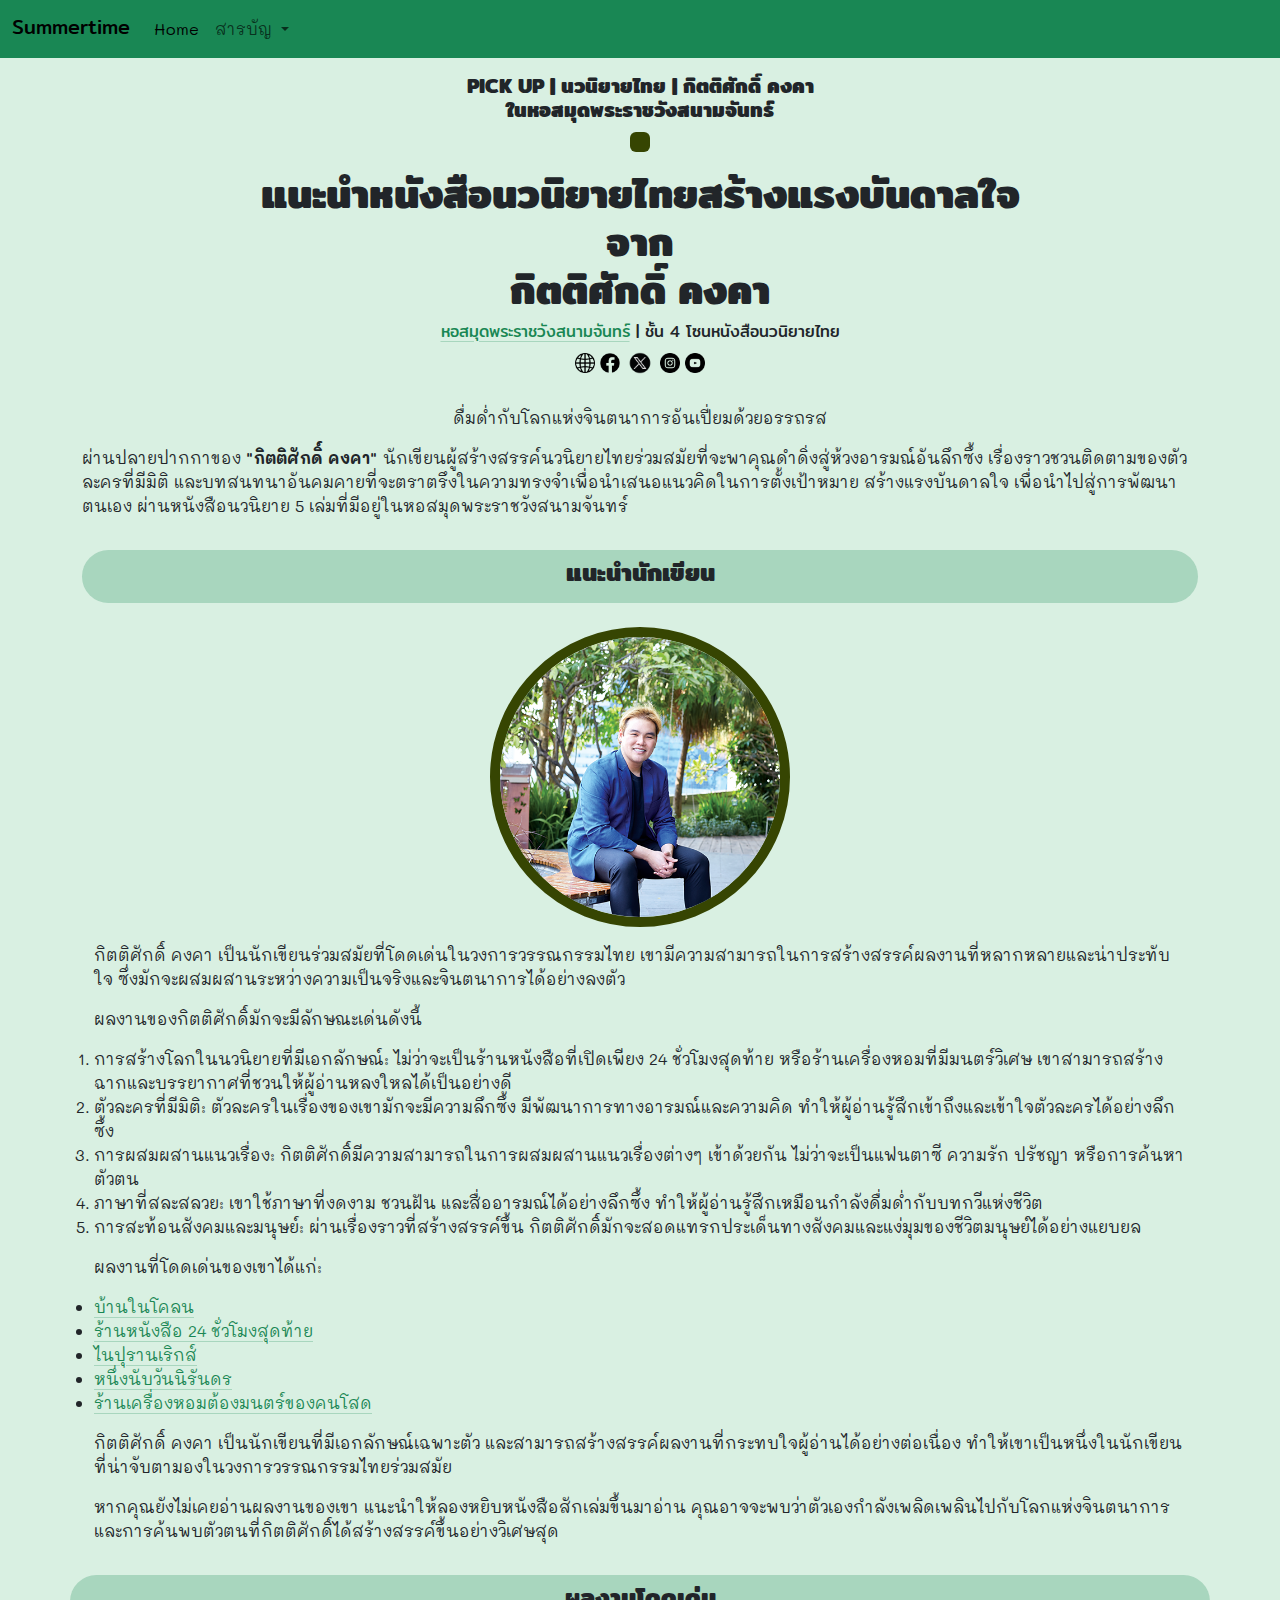
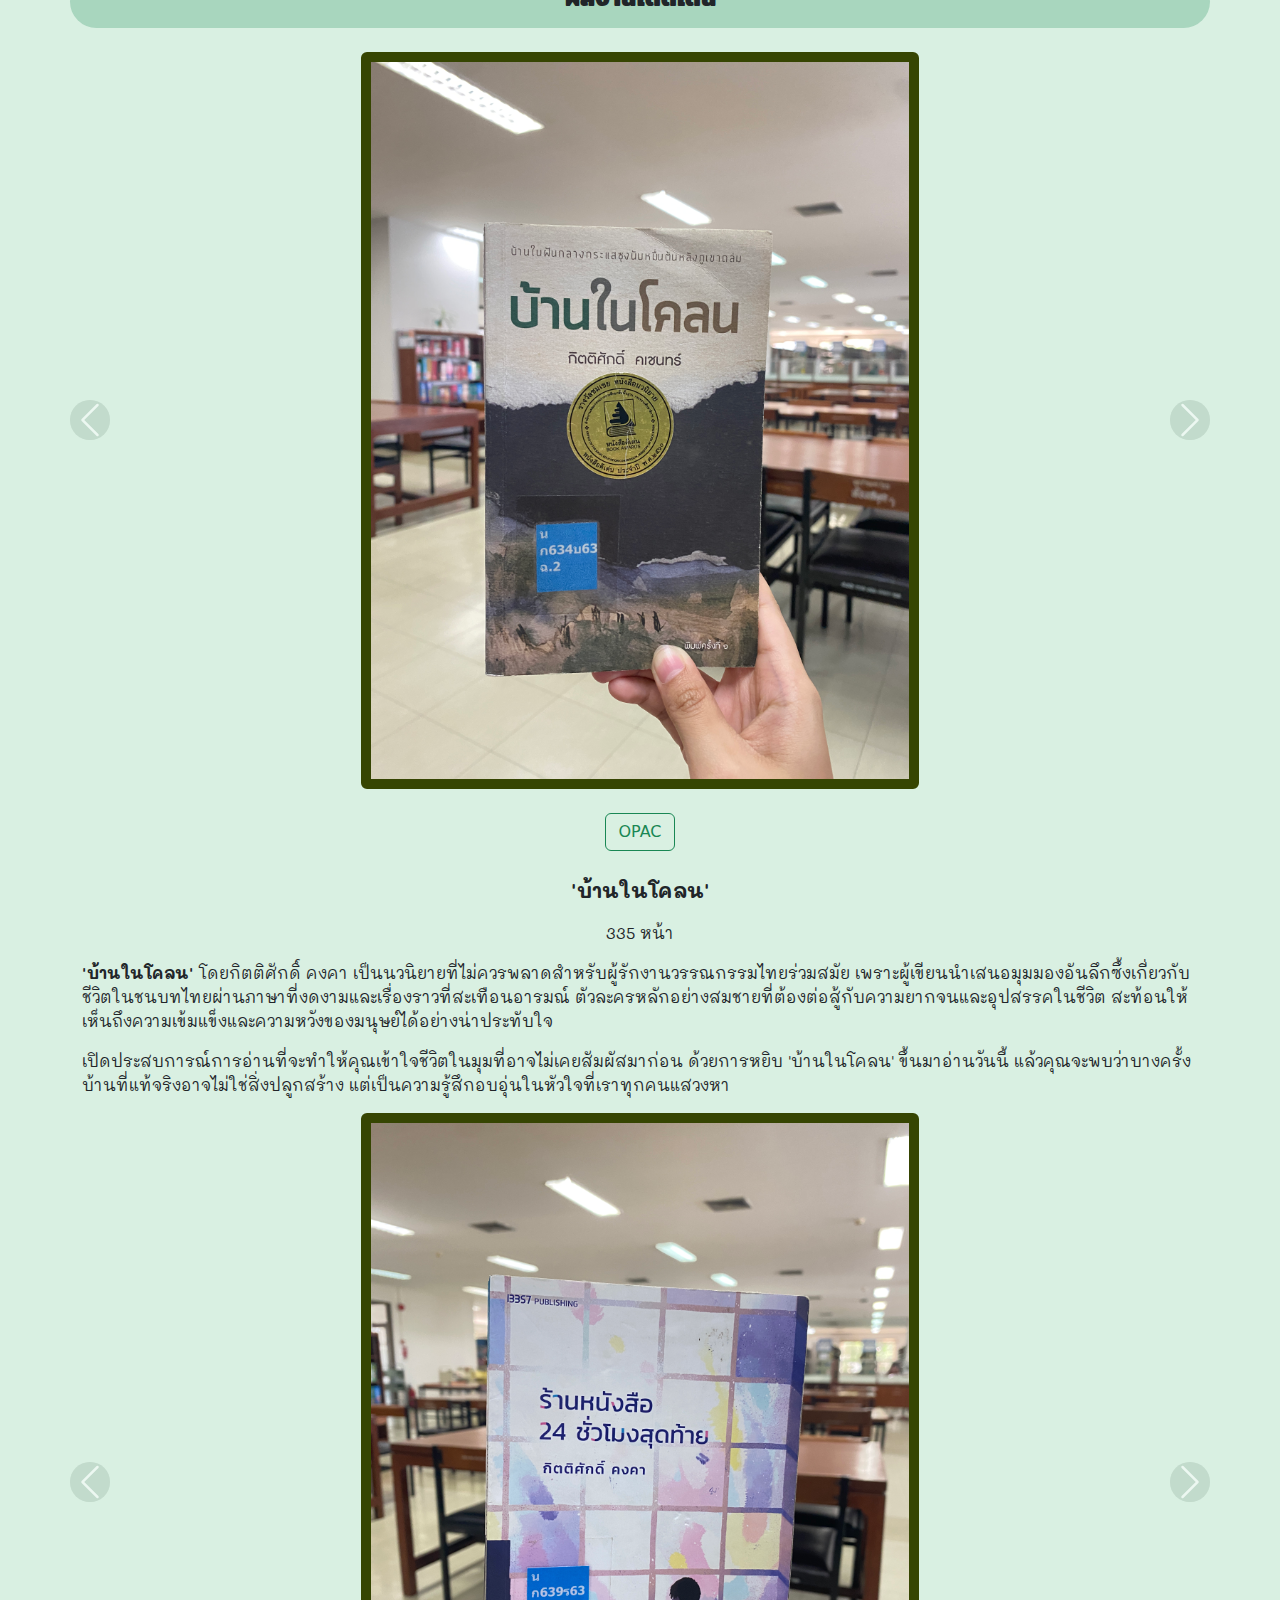
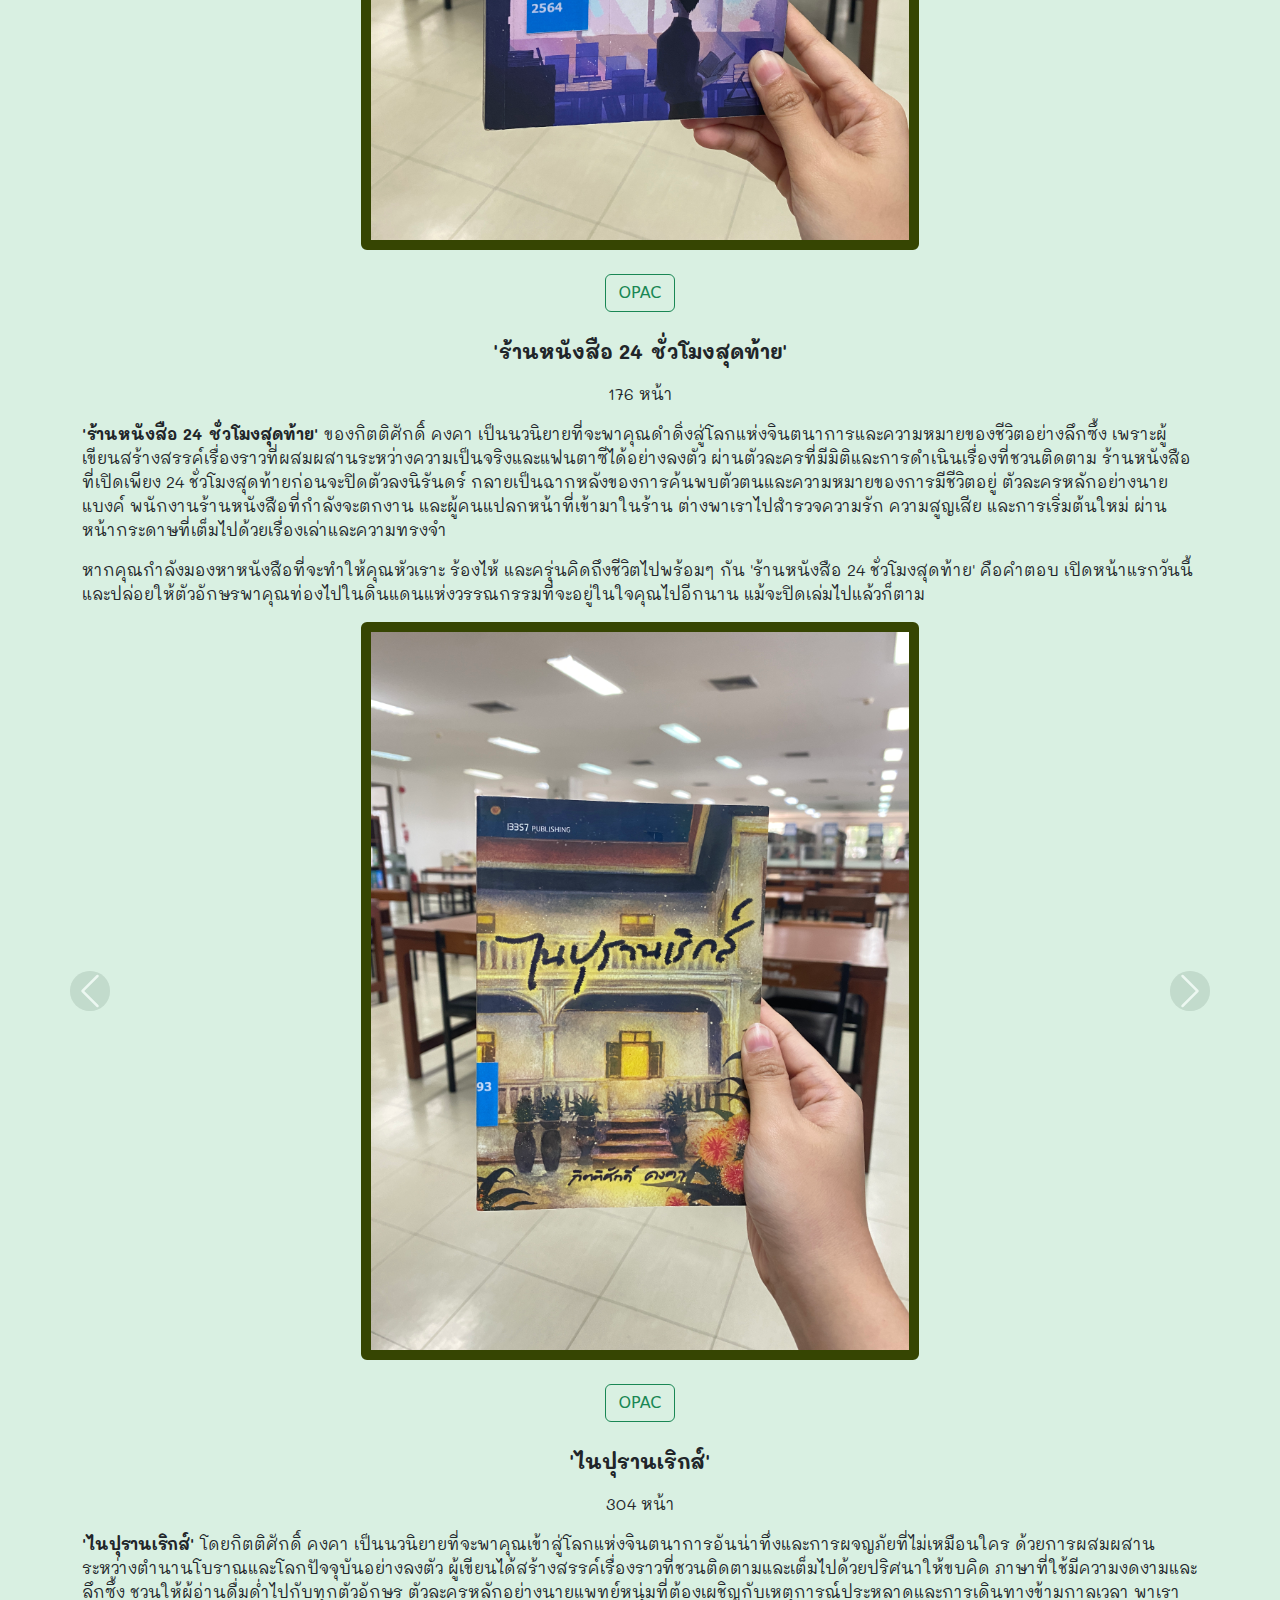
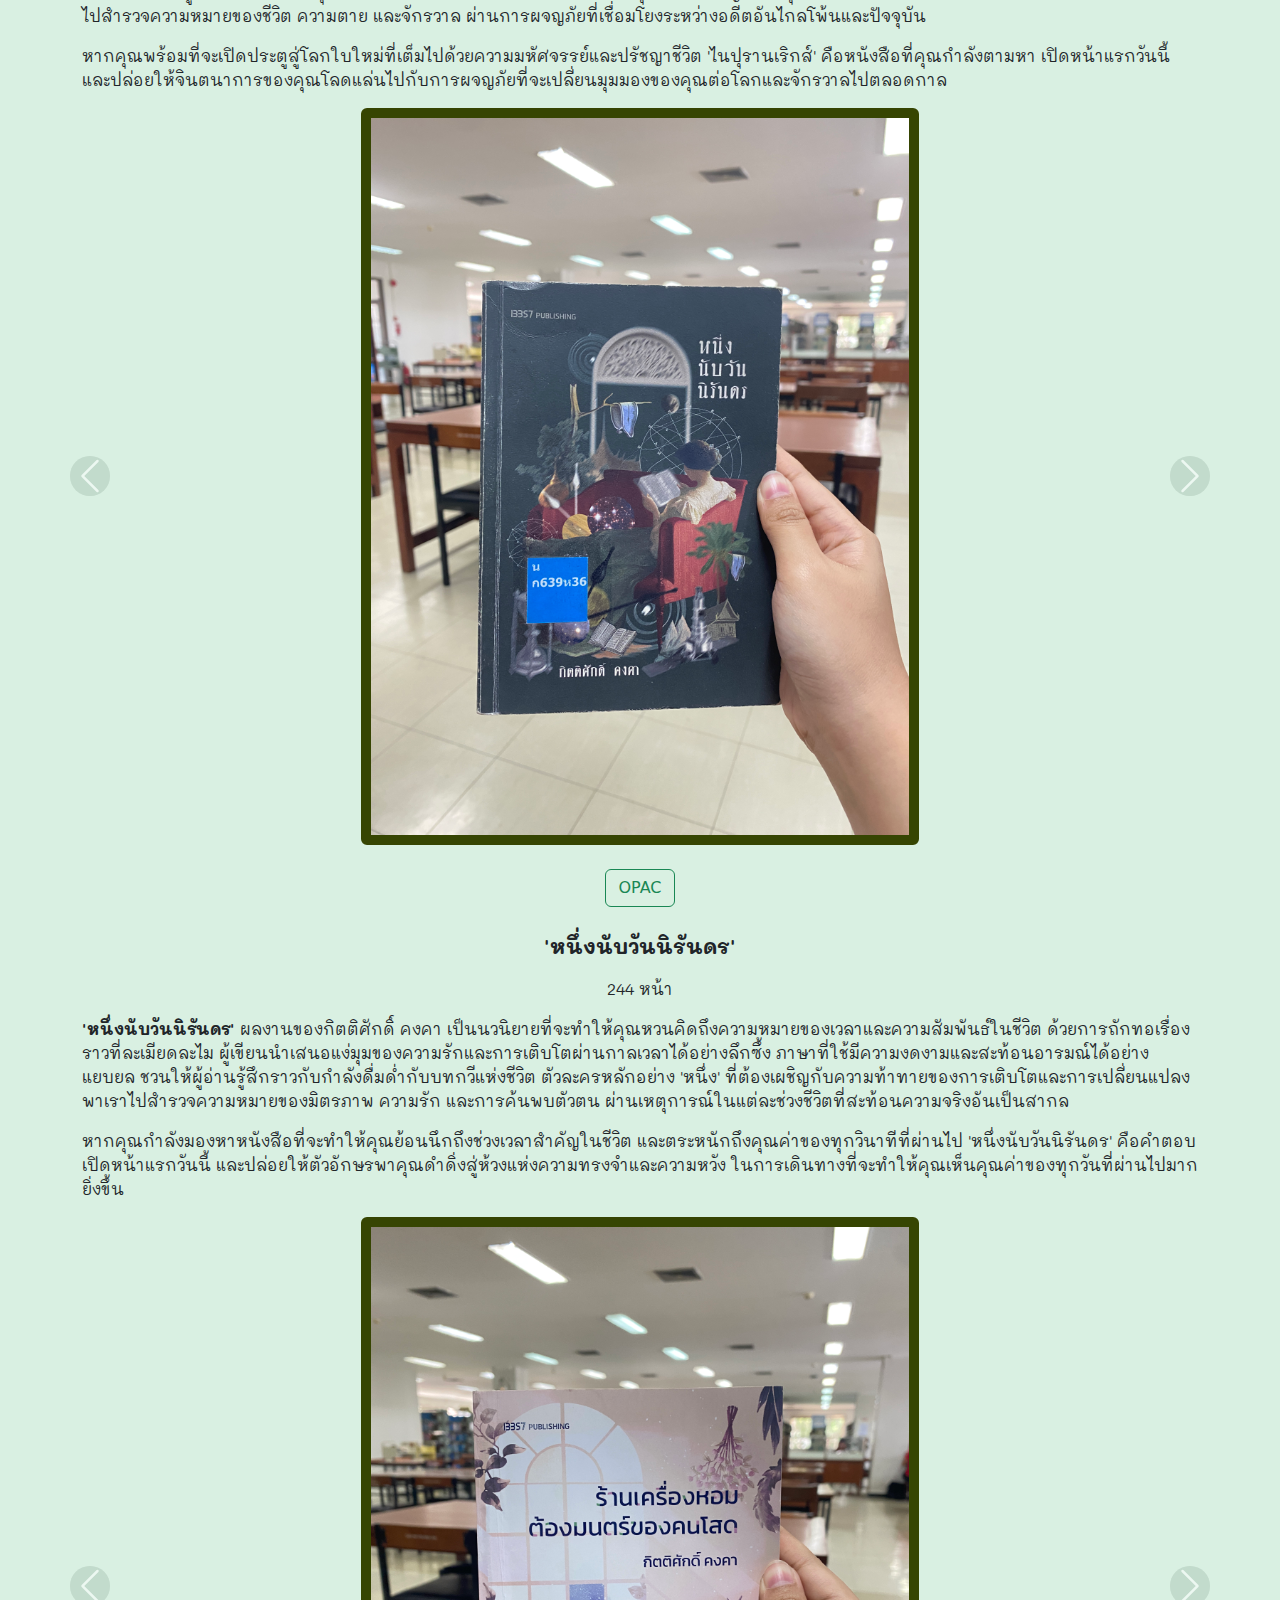
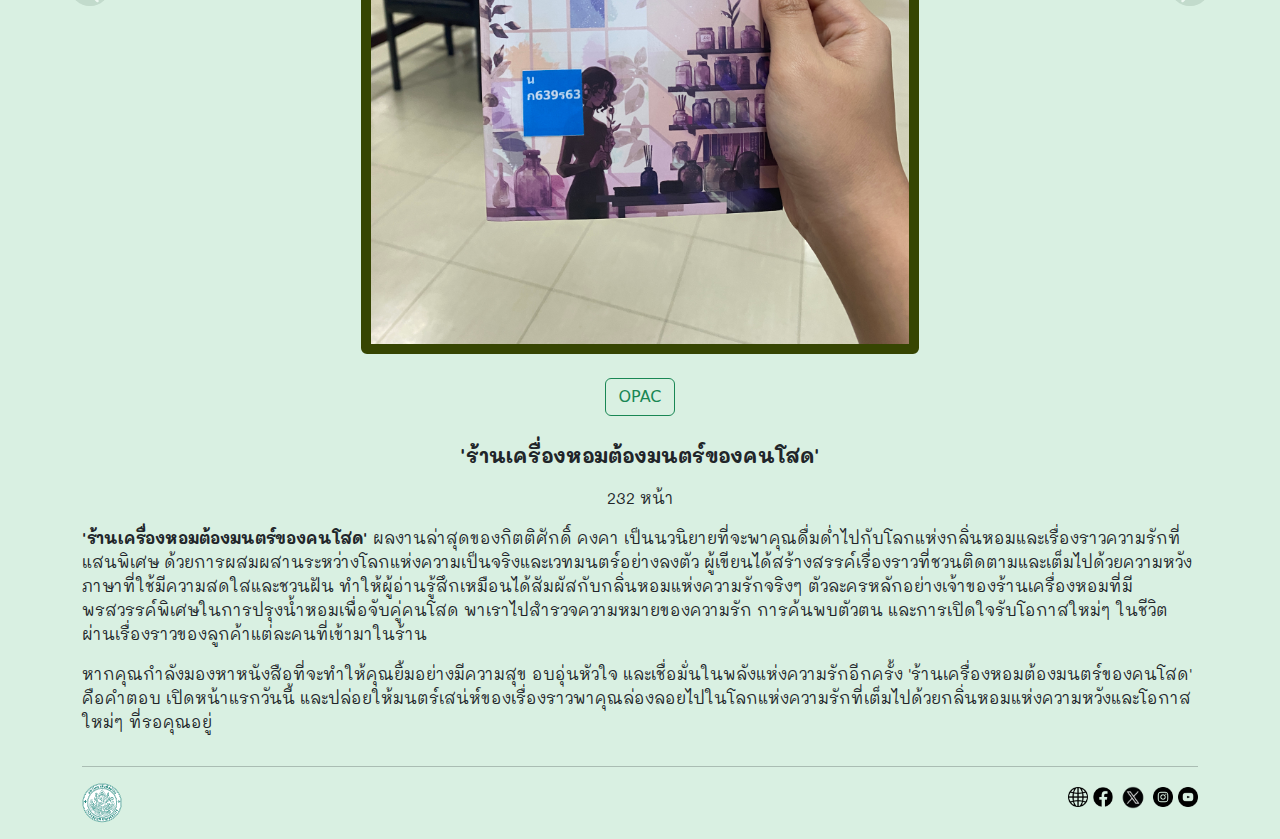
==== commit 2097c55a: "ver.2" ====
--- a/index.html
+++ b/index.html
@@ -53,10 +53,10 @@
         <div class="container my-3">
           <div id="หน้าหลัก">
             <div class="row text-center summer">
-                <h3>
+                <h5>
                     <strong>PICK UP | นวนิยายไทย | กิตติศักดิ์ คงคา<br>
                     ในหอสมุดพระราชวังสนามจันทร์</strong>
-                </h3>
+                </h5>
             </div>
           </div>
             <div class="row text-center">
@@ -64,9 +64,9 @@
             </div>
             
             <div class="row text-center my-3">
-                <h6><strong>แนะนำหนังสือนวนิยายไทยสร้างแรงบันดาลใจ<br>
+                <h1><strong>แนะนำหนังสือนวนิยายไทยสร้างแรงบันดาลใจ<br>
                     จาก<br>
-                    กิตติศักดิ์ คงคา</strong></h6>
+                    กิตติศักดิ์ คงคา</strong></h1>
                 <h6><a href="https://lib.su.ac.th/about/campus/sanamchandara/" class="link-success link-offset-2 link-underline-opacity-25 link-underline-opacity-100-hover link-underline-success" target="_blank">หอสมุดพระราชวังสนามจันทร์</a> | ชั้น 4 โซนหนังสือนวนิยายไทย</h6>
                 <p>
                     <a href="http://www.snc.lib.su.ac.th/libsnc/" target="_blank"><img src="images/web.png" alt="" class="img-fluid" width="20"></a>
@@ -80,7 +80,7 @@
 
         <div class="container my-3">
             <div class="row">
-                <p>ดื่มด่ำกับโลกแห่งจินตนาการอันเปี่ยมด้วยอรรถรส</p><br>
+                <p class="text-center">ดื่มด่ำกับโลกแห่งจินตนาการอันเปี่ยมด้วยอรรถรส</p><br>
                 <p>ผ่านปลายปากกาของ <strong>"กิตติศักดิ์ คงคา"</strong> นักเขียนผู้สร้างสรรค์นวนิยายไทยร่วมสมัยที่จะพาคุณดำดิ่งสู่ห้วงอารมณ์อันลึกซึ้ง เรื่องราวชวนติดตามของตัวละครที่มีมิติ และบทสนทนาอันคมคายที่จะตราตรึงในความทรงจำเพื่อนำเสนอแนวคิดในการตั้งเป้าหมาย สร้างแรงบันดาลใจ เพื่อนำไปสู่การพัฒนาตนเอง ผ่านหนังสือนวนิยาย 5 เล่มที่มีอยู่ในหอสมุดพระราชวังสนามจันทร์</p>
             </div>
 
@@ -140,25 +140,98 @@
 
             <!-- start of บ้านในโคลน -->
             <div class="row">
-                <div id="carouselExample1" class="carousel slide">
+                <div id="carouselExampleAutoplaying1" class="carousel slide" data-bs-ride="carousel">
                     <div class="carousel-inner">
                       <div class="carousel-item active ">
-                        <div id="บ้าน"><img src="images/1.JPG" class="d-block w-100 img-frame img-fluid rounded" alt="..."></div>
+                        <div id="บ้าน"><img src="images/1.JPG" class="d-block w-50 img-frame img-fluid rounded container p-0" alt="..."></div>
                       </div>
                       <div class="carousel-item">
-                        <img src="images/1.1.JPG" class="d-block w-100 img-fluid img-frame rounded" alt="...">
+                        <img src="images/1.1.JPG" class="d-block w-50 img-fluid img-frame rounded container p-0" alt="...">
                       </div>
                     </div>
-                    <button class="carousel-control-prev" type="button" data-bs-target="#carouselExample1" data-bs-slide="prev">
-                      <span class="carousel-control-prev-icon" aria-hidden="true"></span>
-                      <span class="visually-hidden">Previous</span>
-                    </button>
-                    <button class="carousel-control-next" type="button" data-bs-target="#carouselExample1" data-bs-slide="next">
-                      <span class="carousel-control-next-icon" aria-hidden="true"></span>
-                      <span class="visually-hidden">Next</span>
-                    </button>
+
+                    <button class="carousel-control-prev button1" type="button" data-bs-target="#carouselExampleAutoplaying1" data-bs-slide="prev">
+                      <span class="carousel-control-prev-icon button1" aria-hidden="true"></span>
+                      <span class="visually-hidden button1">Previous</span>
+                    </button>
+                    <button class="carousel-control-next button1" type="button" data-bs-target="#carouselExampleAutoplaying1" data-bs-slide="next">
+                      <span class="carousel-control-next-icon button1" aria-hidden="true"></span>
+                      <span class="visually-hidden button1">Next</span>
+                      </button>
                 </div>
             </div> <br>
+
+<!-- Button trigger modal -->
+ <div class="container text-center">
+<button type="button" class="btn btn-outline-success" data-bs-toggle="modal" data-bs-target="#exampleModal">
+  OPAC
+</button>
+
+<!-- Modal -->
+<div class="modal fade" id="exampleModal" tabindex="-1" aria-labelledby="exampleModalLabel" aria-hidden="true">
+  <div class="modal-dialog">
+    <div class="modal-content">
+      <div class="modal-header">
+        <h1 class="modal-title fs-5" id="exampleModalLabel">OPAC</h1>
+        <button type="button" class="btn-close" data-bs-dismiss="modal" aria-label="Close"></button>
+      </div>
+      <div class="modal-body">
+        <div class="row">
+          <div class="col-4">
+            <img src="images/media_book.gif" alt="" class="img-fluid rounded">
+          </div>
+          <div class="col-8 text-start">
+            <p>
+              <ul>
+                <li><strong>Author</strong>	กิตติศักดิ์ คเชนทร์ </li>
+                  <li><strong>Title</strong>	บ้านในโคลน / กิตติศักดิ์ คเชนทร์ </li>
+                    <li><strong>Publisher</strong>	นครศรีธรรมราช : แมวบ้าน, 2559</li>
+                      <li><strong>Description</strong>	334, [1] หน้า </li>
+                        <li><strong>Awards</strong>	ได้รับรางวัลชมเชย ประเภทหนังสือนวนิยาย จากงานสัปดาห์หนังสือแห่งชาติ ประจำปี 2560 </li>
+                          <li><strong>Subject</strong>	นวนิยายไทย </li>
+                            <li><strong>ISBN</strong>	9786164232914 </li>
+              </ul>
+              <br>
+
+              <table class="table">
+                <thead>
+                  <tr>
+                   
+                    <th scope="col">LOCATION</th>
+                    <th scope="col">CALL #</th>
+                    <th scope="col">STATUS</th>
+                  </tr>
+                </thead>
+                <tbody>
+                  <tr>
+                    
+                    <td>SUS Literature (1st fl.)
+                     </td>
+                    <td>น ก634บ63 </td>
+                    <td> LIB USE ONLY</td>
+                  </tr>
+                  <tr>
+                   
+                    <td>SUS Stack 3rd fl.</td>
+                    <td>น ก634บ63 c.2</td>
+                    <td>ON SHELVES</td>
+                  </tr>
+                
+                </tbody>
+              </table>
+            </p>
+          </div>
+        </div>
+      </div>
+      <div class="modal-footer">
+        <button type="button" class="btn btn-secondary" data-bs-dismiss="modal">Close</button>
+      </div>
+    </div>
+  </div>
+</div>
+</div>
+<br>
+
             <div class="row">
                 <p class="text-center summer"><strong>'บ้านในโคลน'</strong></p>
                 <p class="text-center">335 หน้า</p>
@@ -173,25 +246,99 @@
 
             <!-- start of ร้านหนังสือ -->
             <div class="row">
-                <div id="carouselExample2" class="carousel slide">
+                <div id="carouselExampleAutoplaying2" class="carousel slide" data-bs-ride="carousel">
                     <div class="carousel-inner">
                       <div class="carousel-item active">
-                        <div id="ร้าน"><img src="images/2.JPG" class="d-block w-100 img-fluid img-frame rounded" alt="..."></div>
+                        <div id="ร้าน"><img src="images/2.JPG" class="d-block w-50 img-fluid img-frame rounded container p-0" alt="..."></div>
                       </div>
                       <div class="carousel-item">
-                        <img src="images/2.1.JPG" class="d-block w-100 img-fluid img-frame rounded" alt="...">
+                        <img src="images/2.1.JPG" class="d-block w-50 img-fluid img-frame rounded container p-0" alt="...">
                       </div>
                     </div>
-                    <button class="carousel-control-prev" type="button" data-bs-target="#carouselExample2" data-bs-slide="prev">
-                      <span class="carousel-control-prev-icon" aria-hidden="true"></span>
-                      <span class="visually-hidden">Previous</span>
-                    </button>
-                    <button class="carousel-control-next" type="button" data-bs-target="#carouselExample2" data-bs-slide="next">
-                      <span class="carousel-control-next-icon" aria-hidden="true"></span>
-                      <span class="visually-hidden">Next</span>
+                    <button class="carousel-control-prev button2" type="button" data-bs-target="#carouselExampleAutoplaying2" data-bs-slide="prev">
+                      <span class="carousel-control-prev-icon button2" aria-hidden="true"></span>
+                      <span class="visually-hidden button2">Previous</span>
+                    </button>
+                    <button class="carousel-control-next button2" type="button" data-bs-target="#carouselExampleAutoplaying2" data-bs-slide="next">
+                      <span class="carousel-control-next-icon button2" aria-hidden="true"></span>
+                      <span class="visually-hidden button2">Next</span>
                     </button>
                   </div>
             </div> <br>
+
+
+<!-- Button trigger modal -->
+ <div class="container text-center">
+  <button type="button" class="btn btn-outline-success" data-bs-toggle="modal" data-bs-target="#exampleModal2">
+    OPAC
+  </button>
+  
+  <!-- Modal -->
+  <div class="modal fade" id="exampleModal2" tabindex="-1" aria-labelledby="exampleModalLabel2" aria-hidden="true">
+    <div class="modal-dialog">
+      <div class="modal-content">
+        <div class="modal-header">
+          <h1 class="modal-title fs-5" id="exampleModalLabel2">OPAC</h1>
+          <button type="button" class="btn-close" data-bs-dismiss="modal" aria-label="Close"></button>
+        </div>
+        <div class="modal-body">
+          <div class="row">
+            <div class="col-4">
+              <img src="images/media_book.gif" alt="" class="img-fluid rounded">
+            </div>
+            <div class="col-8 text-start">
+              <p>
+                <ul>
+                  <li><strong>Author</strong>	กิตติศักดิ์ คเชนทร์ </li>
+                    <li><strong>Title</strong>	ร้านหนังสือ 24 ชั่วโมงสุดท้าย/ กิตติศักดิ์ คเชนทร์ </li>
+                      <li><strong>Publisher</strong>	นครปฐม : 13357, 2564</li>
+                      <li><strong>Edition</strong>	พิมพ์ครั้งที่ 2</li>
+                        <li><strong>Description</strong>	147 หน้า : ภาพประกอบ ; 18 ซม. </li>
+                          <li><strong>Summary</strong>ถ้ารู้ว่าจะมีชีวิตอยู่บนโลกนี้ได้เพียง 24 ชม. อยากจะขออะไร เพราะนวนิยายเล่มนี้จะพาย้อนไปคืนวันที่ผันผ่านของคนเรา การใช้ชีวิตที่เกิดทั้งความทรงจำที่ดีและร้าย สิ่งที่ติดค้างอยู่ในหัวใจคุณเท่านั้นที่จะรู้ </li>
+                            <li><strong>Subject</strong>	นวนิยายไทย </li>
+                              <li><strong>ISBN</strong>	9786168296059 </li>
+                </ul>
+                <br>
+  
+                <table class="table">
+                  <thead>
+                    <tr>
+                     
+                      <th scope="col">LOCATION</th>
+                      <th scope="col">CALL #</th>
+                      <th scope="col">STATUS</th>
+                    </tr>
+                  </thead>
+                  <tbody>
+                    <tr>
+                      
+                      <td>SUT Fiction อาคารหอสมุดชั้นบน
+                       </td>
+                      <td>นว ก6336ร63 2564 </td>
+                      <td>N SHELVES</td>
+                    </tr>
+                    <tr>
+                     
+                      <td> SUS Stack 4th fl.</td>
+                      <td>น ก639ร63 2564 </td>
+                      <td>ON SHELVES</td>
+                    </tr>
+                  
+                  </tbody>
+                </table>
+              </p>
+            </div>
+          </div>
+        </div>
+        <div class="modal-footer">
+          <button type="button" class="btn btn-secondary" data-bs-dismiss="modal">Close</button>
+        </div>
+      </div>
+    </div>
+  </div>
+  </div>
+  <br>
+
             <div class="row">
                 <p class="text-center summer"><strong>'ร้านหนังสือ 24 ชั่วโมงสุดท้าย'</strong></p>
                 <p class="text-center">176 หน้า</p>
@@ -207,25 +354,94 @@
 
             <!-- start of ไนปุรานเริกส์ -->
             <div class="row">
-                <div id="carouselExample3" class="carousel slide">
+                <div id="carouselExampleAutoplaying3" class="carousel slide" data-bs-ride="carousel">
                     <div class="carousel-inner">
                       <div class="carousel-item active">
-                        <div id="ไน"><img src="images/3.JPG" class="d-block w-100 img-fluid img-frame rounded" alt="..." ></div>
+                        <div id="ไน"><img src="images/3.JPG" class="d-block w-50 img-fluid img-frame rounded container p-0" alt="..." ></div>
                       </div>
                       <div class="carousel-item">
-                        <img src="images/3.1.JPG" class="d-block w-100 img-fluid img-frame rounded" alt="...">
+                        <img src="images/3.1.JPG" class="d-block w-50 img-fluid img-frame rounded container p-0" alt="...">
                       </div>
                     </div>
-                    <button class="carousel-control-prev" type="button" data-bs-target="#carouselExample3" data-bs-slide="prev">
-                      <span class="carousel-control-prev-icon" aria-hidden="true"></span>
-                      <span class="visually-hidden">Previous</span>
-                    </button>
-                    <button class="carousel-control-next" type="button" data-bs-target="#carouselExample3" data-bs-slide="next">
-                      <span class="carousel-control-next-icon" aria-hidden="true"></span>
-                      <span class="visually-hidden">Next</span>
+                    <button class="carousel-control-prev button3" type="button" data-bs-target="#carouselExampleAutoplaying3" data-bs-slide="prev">
+                      <span class="carousel-control-prev-icon button3" aria-hidden="true"></span>
+                      <span class="visually-hidden button3">Previous</span>
+                    </button>
+                    <button class="carousel-control-next button3" type="button" data-bs-target="#carouselExampleAutoplaying3" data-bs-slide="next">
+                      <span class="carousel-control-next-icon button3" aria-hidden="true"></span>
+                      <span class="visually-hidden button3">Next</span>
                     </button>
                   </div>
             </div> <br>
+
+
+<!-- Button trigger modal -->
+<div class="container text-center">
+  <button type="button" class="btn btn-outline-success" data-bs-toggle="modal" data-bs-target="#exampleModal3">
+    OPAC
+  </button>
+  
+  <!-- Modal -->
+  <div class="modal fade" id="exampleModal3" tabindex="-1" aria-labelledby="exampleModalLabel3" aria-hidden="true">
+    <div class="modal-dialog">
+      <div class="modal-content">
+        <div class="modal-header">
+          <h1 class="modal-title fs-5" id="exampleModalLabel3">OPAC</h1>
+          <button type="button" class="btn-close" data-bs-dismiss="modal" aria-label="Close"></button>
+        </div>
+        <div class="modal-body">
+          <div class="row">
+            <div class="col-4">
+              <img src="images/media_book.gif" alt="" class="img-fluid rounded">
+            </div>
+            <div class="col-8 text-start">
+              <p>
+                <ul>
+                  <li><strong>Author</strong>	กิตติศักดิ์ คเชนทร์ </li>
+                    <li><strong>Title</strong>	ไนปุรานเริกส์/ กิตติศักดิ์ คเชนทร์ </li>
+                      <li><strong>Publisher</strong>	นครปฐม : 13357, 2565</li>
+                      
+                        <li><strong>Description</strong>	294 หน้า : ภาพประกอบ </li>
+                          <li><strong>Summary</strong>"อินทิรา" หญิงสาวผู้ต้องข้ามยุคสมัยมายังอนาคตหลายสิบปี ภายในชั่วข้ามคืนไม่รู้ว่าจะทำให้ชีวิตโกลาหลขนาดไหน แต่สิ่งสำคัญที่จะเปิดโอกาสให้เราและอินทิรา ได้ทำความรู้จักโลกใบใหม่คงไม่พ้นการเปิดใจ</li>
+                            <li><strong>Subject</strong>	นวนิยายไทย </li>
+                              <li><strong>ISBN</strong>	9786168296127</li>
+                </ul>
+                <br>
+  
+                <table class="table">
+                  <thead>
+                    <tr>
+                     
+                      <th scope="col">LOCATION</th>
+                      <th scope="col">CALL #</th>
+                      <th scope="col">STATUS</th>
+                    </tr>
+                  </thead>
+                  <tbody>
+                    <tr>
+                      
+                      <td>SUS Stack 4th fl.
+                       </td>
+                      <td>น ก639น93  </td>
+                      <td>N SHELVES</td>
+                    </tr>
+                   
+                  
+                  </tbody>
+                </table>
+              </p>
+            </div>
+          </div>
+        </div>
+        <div class="modal-footer">
+          <button type="button" class="btn btn-secondary" data-bs-dismiss="modal">Close</button>
+        </div>
+      </div>
+    </div>
+  </div>
+  </div>
+  <br>
+
             <div class="row">
                 <p class="text-center summer"><strong>'ไนปุรานเริกส์'</strong></p>
                 <p class="text-center">304 หน้า</p>
@@ -241,25 +457,94 @@
 
             <!-- start of หนึ่งนับวันนิรันดร -->
             <div class="row">
-                <div id="carouselExample4" class="carousel slide">
+                <div id="carouselExampleAutoplaying4" class="carousel slide" data-bs-ride="carousel">
                     <div class="carousel-inner">
                       <div class="carousel-item active">
-                        <div id="หนึ่ง"><img src="images/4.JPG" class="d-block w-100 img-fluid img-frame rounded" alt="..."></div>
+                        <div id="หนึ่ง"><img src="images/4.JPG" class="d-block w-50 img-fluid img-frame rounded container p-0" alt="..."></div>
                       </div>
                       <div class="carousel-item">
-                        <img src="images/4.1.JPG" class="d-block w-100 img-fluid img-frame rounded" alt="...">
+                        <img src="images/4.1.JPG" class="d-block w-50 img-fluid img-frame rounded container p-0" alt="...">
                       </div>
                     </div>
-                    <button class="carousel-control-prev" type="button" data-bs-target="#carouselExample4" data-bs-slide="prev">
-                      <span class="carousel-control-prev-icon" aria-hidden="true"></span>
-                      <span class="visually-hidden">Previous</span>
-                    </button>
-                    <button class="carousel-control-next" type="button" data-bs-target="#carouselExample4" data-bs-slide="next">
-                      <span class="carousel-control-next-icon" aria-hidden="true"></span>
-                      <span class="visually-hidden">Next</span>
+                    <button class="carousel-control-prev button4" type="button" data-bs-target="#carouselExampleAutoplaying" data-bs-slide="prev">
+                      <span class="carousel-control-prev-icon button4" aria-hidden="true"></span>
+                      <span class="visually-hidden button4">Previous</span>
+                    </button>
+                    <button class="carousel-control-next button4" type="button" data-bs-target="#carouselExampleAutoplaying" data-bs-slide="next">
+                      <span class="carousel-control-next-icon button4" aria-hidden="true"></span>
+                      <span class="visually-hidden button4">Next</span>
                     </button>
                   </div>
             </div> <br>
+
+
+<!-- Button trigger modal -->
+<div class="container text-center">
+  <button type="button" class="btn btn-outline-success" data-bs-toggle="modal" data-bs-target="#exampleModal4">
+    OPAC
+  </button>
+  
+  <!-- Modal -->
+  <div class="modal fade" id="exampleModal4" tabindex="-1" aria-labelledby="exampleModalLabel" aria-hidden="true">
+    <div class="modal-dialog">
+      <div class="modal-content">
+        <div class="modal-header">
+          <h1 class="modal-title fs-5" id="exampleModalLabel4">OPAC</h1>
+          <button type="button" class="btn-close" data-bs-dismiss="modal" aria-label="Close"></button>
+        </div>
+        <div class="modal-body">
+          <div class="row">
+            <div class="col-4">
+              <img src="images/media_book.gif" alt="" class="img-fluid rounded">
+            </div>
+            <div class="col-8 text-start">
+              <p>
+                <ul>
+                  <li><strong>Author</strong>	กิตติศักดิ์ คเชนทร์ </li>
+                    <li><strong>Title</strong>		หนึ่งนับวันนิรันดร / กิตติศักดิ์ คเชนทร์ </li>
+                      <li><strong>Publisher</strong>		นครปฐม : 13357, 2565</li>
+                      
+                        <li><strong>Description</strong>		238 หน้า : ภาพประกอบ </li>
+                          <li><strong>Summary</strong>	หลังจากพ่อบ้านคนใหม่ปรากฏตัวขึ้น ชีวิตเพียงขวัญก็ไม่เคยเหมือนเดิม เธอค้นพบวัตถุแปลกหน้าวันละหนึ่งชิ้น วันละหนึ่งครั้ง แถมพ่อบ้านที่ว่าก็เรียนจบปริญญาเอกด้านฟิสิกส์จักรวาลมาจากอังกฤษ และพูดถึงทฤษฎีการข้ามเวลาแปลกประหลาดให้ฟังอยู่เสมอ เธอไม่มีข้อสันนิษฐานใดอื่น นอกจากเขานั่นแหละที่เดินทางย้อนเวลามาจากอนาคต และเธอจะต้องทำทุกวิถีทางให้เขาพาเธอกลับไปด้วย เธอไม่อยากอยู่ในกรงขังที่มีชื่อว่าบ้านแห่งนี้อีกต่อไปแล้ว</li>
+                            <li><strong>Subject</strong>	นวนิยายไทย </li>
+                              <li><strong>ISBN</strong>		9786168296141</li>
+                </ul>
+                <br>
+  
+                <table class="table">
+                  <thead>
+                    <tr>
+                     
+                      <th scope="col">LOCATION</th>
+                      <th scope="col">CALL #</th>
+                      <th scope="col">STATUS</th>
+                    </tr>
+                  </thead>
+                  <tbody>
+                   
+                    <tr>
+                     
+                      <td> SUS Stack 4th fl.</td>
+                      <td> น ก639ห36   </td>
+                      <td>ON SHELVES</td>
+                    </tr>
+                  
+                  </tbody>
+                </table>
+              </p>
+            </div>
+          </div>
+        </div>
+        <div class="modal-footer">
+          <button type="button" class="btn btn-secondary" data-bs-dismiss="modal">Close</button>
+        </div>
+      </div>
+    </div>
+  </div>
+  </div>
+  <br>
+
+
             <div class="row">
                 <p class="text-center summer"><strong>'หนึ่งนับวันนิรันดร'</strong></p>
                 <p class="text-center">244 หน้า</p>
@@ -275,25 +560,96 @@
             
             <!-- start of ร้านเครื่องหอมต้องมนตร์ของคนโสด -->
             <div class="row">
-                <div id="carouselExample5" class="carousel slide">
+                <div id="carouselExampleAutoplaying5" class="carousel slide" data-bs-ride="carousel">
                     <div class="carousel-inner">
                       <div class="carousel-item active">
-                        <div id="เครื่อง"><img src="images/5.JPG" class="d-block w-100 img-fluid img-frame rounded" alt="..."></div>
+                        <div id="เครื่อง"><img src="images/5.JPG" class="d-block w-50 img-fluid img-frame rounded container p-0" alt="..."></div>
                       </div>
                       <div class="carousel-item">
-                        <img src="images/5.1.JPG" class="d-block w-100 img-fluid img-frame rounded" alt="...">
+                        <img src="images/5.1.JPG" class="d-block w-50 img-fluid img-frame rounded container p-0" alt="...">
                       </div>
                     </div>
-                    <button class="carousel-control-prev" type="button" data-bs-target="#carouselExample5" data-bs-slide="prev">
-                      <span class="carousel-control-prev-icon" aria-hidden="true"></span>
-                      <span class="visually-hidden">Previous</span>
-                    </button>
-                    <button class="carousel-control-next" type="button" data-bs-target="#carouselExample5" data-bs-slide="next">
-                      <span class="carousel-control-next-icon" aria-hidden="true"></span>
-                      <span class="visually-hidden">Next</span>
+                    <button class="carousel-control-prev button5" type="button" data-bs-target="#carouselExampleAutoplaying5" data-bs-slide="prev">
+                      <span class="carousel-control-prev-icon button5" aria-hidden="true"></span>
+                      <span class="visually-hidden button5">Previous</span>
+                    </button>
+                    <button class="carousel-control-next button5" type="button" data-bs-target="#carouselExampleAutoplaying5" data-bs-slide="next">
+                      <span class="carousel-control-next-icon button5" aria-hidden="true"></span>
+                      <span class="visually-hidden button5">Next</span>
                     </button>
                   </div>
             </div> <br>
+
+<!-- Button trigger modal -->
+<div class="container text-center">
+  <button type="button" class="btn btn-outline-success" data-bs-toggle="modal" data-bs-target="#exampleModal5">
+    OPAC
+  </button>
+  
+  <!-- Modal -->
+  <div class="modal fade" id="exampleModal5" tabindex="-1" aria-labelledby="exampleModalLabel5" aria-hidden="true">
+    <div class="modal-dialog">
+      <div class="modal-content">
+        <div class="modal-header">
+          <h1 class="modal-title fs-5" id="exampleModalLabel5">OPAC</h1>
+          <button type="button" class="btn-close" data-bs-dismiss="modal" aria-label="Close"></button>
+        </div>
+        <div class="modal-body">
+          <div class="row">
+            <div class="col-4">
+              <img src="images/media_book.gif" alt="" class="img-fluid rounded">
+            </div>
+            <div class="col-8 text-start">
+              <p>
+                <ul>
+                  <li><strong>Author</strong>	กิตติศักดิ์ คเชนทร์ </li>
+                    <li><strong>Title</strong>			ร้านเครื่องหอมต้องมนตร์ของคนโสด  / กิตติศักดิ์ คเชนทร์ </li>
+                      <li><strong>Publisher</strong>		นครปฐม : 13357, 2565</li>
+                      
+                        <li><strong>Description</strong>	226 หน้า</li>
+                          <li><strong>Summary</strong>	หลายคนเคยโหยหาความรักชวนฝันแบบที่หลุดมาจากเทพนิยาย ใครสักคนที่เกิดมาเพื่อกันและกัน คู่แท้ที่พรหมลิขิตขีดเส้นไว้ให้ตั้งแต่ก่อนชะตาชีวิตจะเริ่มขึ้น</li>
+                            <li><strong>Subject</strong>	นวนิยายไทย<br>
+                              นวนิยายรักไทย<br>
+                              คนโสด -- นวนิยาย </li>
+                              <li><strong>ISBN</strong>	786168296233</li>
+                </ul>
+                <br>
+  
+                <table class="table">
+                  <thead>
+                    <tr>
+                     
+                      <th scope="col">LOCATION</th>
+                      <th scope="col">CALL #</th>
+                      <th scope="col">STATUS</th>
+                    </tr>
+                  </thead>
+                  <tbody>
+                   
+                    <tr>
+                     
+                      <td> SUS Stack 4th fl.</td>
+                      <td> 	 น ก639ร63   </td>
+                      <td>ON SHELVES</td>
+                    </tr>
+                  
+                  </tbody>
+                </table>
+              </p>
+            </div>
+          </div>
+        </div>
+        <div class="modal-footer">
+          <button type="button" class="btn btn-secondary" data-bs-dismiss="modal">Close</button>
+        </div>
+      </div>
+    </div>
+  </div>
+  </div>
+  <br>
+
+
+
             <div class="row">
                 <p class="text-center summer"><strong>'ร้านเครื่องหอมต้องมนตร์ของคนโสด'</strong></p>
                 <p class="text-center">232 หน้า</p>
@@ -313,53 +669,8 @@
         <div class="container">
           <hr class="divider">
             <div class="row">
-            <ul class="nav nav-pills mb-3" id="pills-tab" role="tablist">
-              <li class="nav-item" role="presentation">
-                <button class="nav-link active" id="pills-home-tab" data-bs-toggle="pill" data-bs-target="#pills-home" type="button" role="tab" aria-controls="pills-home" aria-selected="true">RELATED ARTICLES</button>
-              </li>
-              <li class="nav-item" role="presentation">
-                <button class="nav-link" id="pills-profile-tab" data-bs-toggle="pill" data-bs-target="#pills-profile" type="button" role="tab" aria-controls="pills-profile" aria-selected="false">News</button>
-              </li>
-            </ul>
-            <div class="tab-content" id="pills-tabContent">
-              <div class="tab-pane fade show active" id="pills-home" role="tabpanel" aria-labelledby="pills-home-tab" tabindex="0">
-                <div class="row">
-                  <div class="col-4 text-start">
-                    <a href=""><img src="" alt="" class="img-fluid"></a>
-                    <p><a href=""></a>...</p>
-                  </div>
-                 <div class="col-4 text-center">
-                    <a href=""><img src="" alt="" class="img-fluid"></a>
-                    <p><a href=""></a>..</p>
-                 </div>
-                <div class="col-4 text-end">
-                    <a href=""><img src="" alt="" class="img-fluid"></a>
-                    <p><a href=""></a>...</p>
-                </div>
-                 </div>
-              </div>
-              <div class="tab-pane fade" id="pills-profile" role="tabpanel" aria-labelledby="pills-profile-tab" tabindex="0">
-                <div class="row">
-                  <div class="col-4 text-start">
-                    <a href=""><img src="" alt="" class="img-fluid"></a>
-                    <p><a href=""></a>...</p>
-                  </div>
-                 <div class="col-4 text-center">
-                    <a href=""><img src="" alt="" class="img-fluid"></a>
-                    <p><a href=""></a>..</p>
-                 </div>
-                <div class="col-4 text-end">
-                    <a href=""><img src="" alt="" class="img-fluid"></a>
-                    <p><a href=""></a>...</p>
-                </div>
-                 </div>
-              </div>
-            </div>
-          </div>
-
-            <div class="row">
                 <div class="col-6">
-                    <p class="text-start"><img src="..." alt="">LOGO</p>
+                    <p class="text-start"><img src="images/Silpakorn_University_Emblem.svg.png" alt="" width="40"></p>
                 </div>
                 <div class="col-6">
                     <p class="text-end">
--- a/css/style.css
+++ b/css/style.css
@@ -35,6 +35,12 @@
     font-style: normal;
 }
 
+h1{
+    font-family: "Mitr", sans-serif;
+    font-weight: 400;
+    font-style: normal;
+}
+
 h6{
     font-family: "Mitr", sans-serif;
     font-weight: 400;
@@ -59,3 +65,78 @@
     font-style: normal;
 }
 
+
+.button1 {
+    position: relative;
+    width : 40px;  /* ปรับขนาดปุ่ม */
+    height : 40px; /* ปรับขนาดปุ่ม */
+    background-color: rgba(158, 183, 168, 0.5); /* สีพื้นหลังของปุ่ม */
+    border-radius: 50%; /* ทำให้ปุ่มเป็นวงกลม */
+    border: none; /* ไม่มีกรอบ */
+    position: absolute; /* ใช้ตำแหน่ง absolute */
+    top: 50%; /* จัดให้อยู่กลางแนวตั้ง */
+    transform: translateY(-50%); /* ช่วยให้ปุ่มอยู่กลาง */
+   
+   } /* Green */
+
+carousel-control-prev {
+    left: 50px; /* ปรับตำแหน่งปุ่ม Previous */
+    
+}
+
+carousel-control-next {
+    right: 50px; /* ปรับตำแหน่งปุ่ม Next */
+    
+}
+
+.button2 {
+    position: relative;
+    width : 40px;  /* ปรับขนาดปุ่ม */
+    height : 40px; /* ปรับขนาดปุ่ม */
+    background-color: rgba(158, 183, 168, 0.5); /* สีพื้นหลังของปุ่ม */
+    border-radius: 50%; /* ทำให้ปุ่มเป็นวงกลม */
+    border: none; /* ไม่มีกรอบ */
+    position: absolute; /* ใช้ตำแหน่ง absolute */
+    top: 50%; /* จัดให้อยู่กลางแนวตั้ง */
+    transform: translateY(-50%); /* ช่วยให้ปุ่มอยู่กลาง */
+   
+   } /* Green */
+
+   .button3 {
+    position: relative;
+    width : 40px;  /* ปรับขนาดปุ่ม */
+    height : 40px; /* ปรับขนาดปุ่ม */
+    background-color: rgba(158, 183, 168, 0.5); /* สีพื้นหลังของปุ่ม */
+    border-radius: 50%; /* ทำให้ปุ่มเป็นวงกลม */
+    border: none; /* ไม่มีกรอบ */
+    position: absolute; /* ใช้ตำแหน่ง absolute */
+    top: 50%; /* จัดให้อยู่กลางแนวตั้ง */
+    transform: translateY(-50%); /* ช่วยให้ปุ่มอยู่กลาง */
+   
+   } /* Green */
+
+   .button4 {
+    position: relative;
+    width : 40px;  /* ปรับขนาดปุ่ม */
+    height : 40px; /* ปรับขนาดปุ่ม */
+    background-color: rgba(158, 183, 168, 0.5); /* สีพื้นหลังของปุ่ม */
+    border-radius: 50%; /* ทำให้ปุ่มเป็นวงกลม */
+    border: none; /* ไม่มีกรอบ */
+    position: absolute; /* ใช้ตำแหน่ง absolute */
+    top: 50%; /* จัดให้อยู่กลางแนวตั้ง */
+    transform: translateY(-50%); /* ช่วยให้ปุ่มอยู่กลาง */
+   
+   } /* Green */
+
+   .button5 {
+    position: relative;
+    width : 40px;  /* ปรับขนาดปุ่ม */
+    height : 40px; /* ปรับขนาดปุ่ม */
+    background-color: rgba(158, 183, 168, 0.5); /* สีพื้นหลังของปุ่ม */
+    border-radius: 50%; /* ทำให้ปุ่มเป็นวงกลม */
+    border: none; /* ไม่มีกรอบ */
+    position: absolute; /* ใช้ตำแหน่ง absolute */
+    top: 50%; /* จัดให้อยู่กลางแนวตั้ง */
+    transform: translateY(-50%); /* ช่วยให้ปุ่มอยู่กลาง */
+   
+   } /* Green */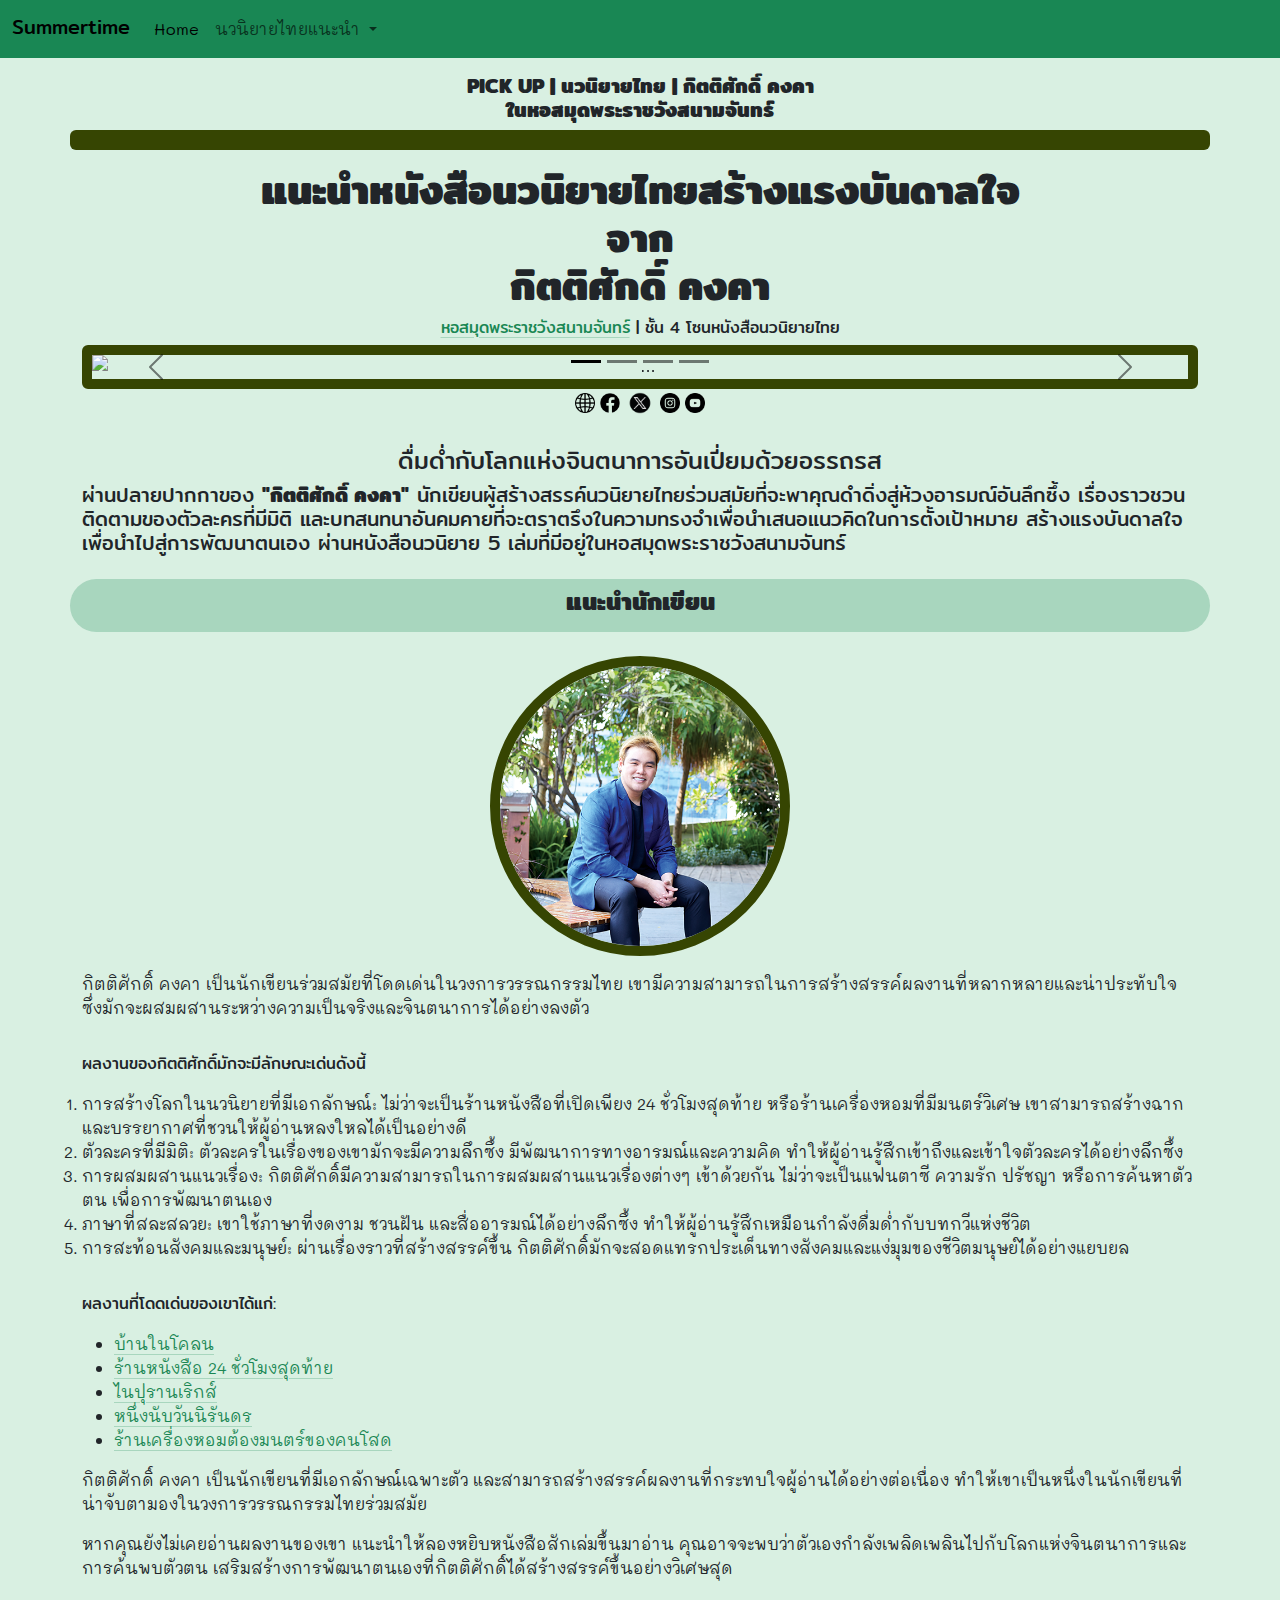
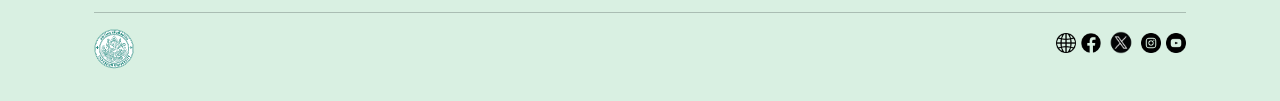
==== commit 12d89dbc: "ver.4" ====
--- a/index.html
+++ b/index.html
@@ -4,8 +4,8 @@
     <meta charset="utf-8">
     <meta name="viewport" content="width=device-width, initial-scale=1">
     <title>แนะนำนวนิยายไทยสร้างแรงบันดาลใจ ผ่านปลายปากกา ของกิตติศักดิ์ คงคา</title>
-    <meta name="keyword" content="กิตติศักดิ์ คงคา, หนังสือพัฒนาตนเอง, แนวทางการพัฒนาชีวิต, การสร้างแรงบันดาลใจ, นวนิยายไทย">
-    <meta name="description" content="กิตติศักดิ์ คงคา เป็นนักเขียนนวนิยายไทยที่มีความสามารถในการสร้างสรรค์เรื่องราวที่ลึกซึ้งและมีชีวิตชีวา ผลงานของเขาไม่เพียงแต่บอกเล่าเรื่องราวที่น่าติดตาม ผ่านตัวละครและเนื้อเรื่องที่หลากหลายมิติ แต่ยังสะท้อนถึงการสร้างแรงบันดาลใจ นำไปสู๋แนวทางในการพัฒนาต้นเองได้">
+    <meta name="keyword" content="กิตติศักดิ์ คงคา, นวนิยายไทย, สร้างแรงบันดาลใจ, พัฒนาตนเอง, บ้านในโคลน, ร้านหนังสือ 24 ชั่วโมงสุดท้าย, ไนปุรานเริกส์, หนึ่งนับวันนิรันดร, ร้านเครื่องหอมต้องมนตร์ของคนโสด">
+    <meta name="description" content="กิตติศักดิ์ คงคา เป็นนักเขียนนวนิยายไทยที่มีความสามารถในการสร้างสรรค์เรื่องราวที่ลึกซึ้งและมีชีวิตชีวา ผลงานของเขาไม่เพียงแต่บอกเล่าเรื่องราวที่น่าติดตาม ผ่านตัวละครและเนื้อเรื่องที่หลากหลายมิติ แต่ยังสะท้อนถึงการสร้างแรงบันดาลใจ นำไปสู๋แนวทางในการพัฒนาตนเองได้ โดยนำเสนอผ่านผลงานโดดเด่น 5 เรื่อง ได้แก่ บ้านในโคลน, ร้านหนังสือ 24 ชั่วโมงสุดท้าย, ไนปุรานเริกส์, หนึ่งนับวันนิรันดร, ร้านเครื่องหอมต้องมนตร์ของคนโสด">
 
 
     <link href="https://cdn.jsdelivr.net/npm/bootstrap@5.3.3/dist/css/bootstrap.min.css" rel="stylesheet" integrity="sha384-QWTKZyjpPEjISv5WaRU9OFeRpok6YctnYmDr5pNlyT2bRjXh0JMhjY6hW+ALEwIH" crossorigin="anonymous">
@@ -18,674 +18,178 @@
 </head>
   <body>
     <div>
-        <div class="container-fluid sticky-top">
-            <div class="row">
-                <!-- start of nav -->
-                <nav class="navbar navbar-expand-lg bg-success">
-                    <div class="container-fluid">
-                      <h3><a class="navbar-brand" href="#">Summertime</a></h3>
-                      <button class="navbar-toggler" type="button" data-bs-toggle="collapse" data-bs-target="#navbarSupportedContent" aria-controls="navbarSupportedContent" aria-expanded="false" aria-label="Toggle navigation">
-                        <span class="navbar-toggler-icon"></span>
-                      </button>
-                      <div class="collapse navbar-collapse" id="navbarSupportedContent">
-                        <ul class="navbar-nav me-auto mb-2 mb-lg-0">
-                          <li class="nav-item">
-                            <a class="nav-link active" aria-current="page" href="#หน้าหลัก">Home</a>
-                          </li>
-                          <li class="nav-item dropdown">
-                            <a class="nav-link dropdown-toggle" href="#" role="button" data-bs-toggle="dropdown" aria-expanded="false">
-                              สารบัญ
-                            </a>
-                            <ul class="dropdown-menu">
-                              <li><a class="dropdown-item" href="#1">หอสมุดพระราชวังสนามจันทร์</a></li>
-                              <li><a class="dropdown-item" href="#2">แนะนำนักเขียน</a></li>
-                              <li><a class="dropdown-item" href="#3">ผลงานโดดเด่น</a></li>
-                            </ul>
-                          </li>
-                        </ul>
-                      </div>
-                    </div>
-                  </nav>
-                  <!-- end of nav -->
+
+ <!-- start of nav -->     
+      <div class="container-fluid sticky-top">
+        <div class="row">
+          <nav class="navbar navbar-expand-lg bg-success">
+            <div class="container-fluid">
+              <h3><a class="navbar-brand" href="index.html">Summertime</a></h3>
+                <button class="navbar-toggler" type="button" data-bs-toggle="collapse" data-bs-target="#navbarSupportedContent" aria-controls="navbarSupportedContent" aria-expanded="false" aria-label="Toggle navigation">
+                  <span class="navbar-toggler-icon"></span>
+                </button>
+              <div class="collapse navbar-collapse" id="navbarSupportedContent">
+                <ul class="navbar-nav me-auto mb-2 mb-lg-0">
+                  <li class="nav-item">
+                    <a class="nav-link active" aria-current="page" href="index.html">Home</a>
+                  </li>
+                    <li class="nav-item dropdown">
+                      <a class="nav-link dropdown-toggle" href="#" role="button" data-bs-toggle="dropdown" aria-expanded="false">
+                        นวนิยายไทยแนะนำ
+                      </a>
+                      <ul class="dropdown-menu">
+                        <li><a class="dropdown-item" href="บ้านในโคลน.html">บ้านในโคลน</a></li>
+                        <li><a class="dropdown-item" href="ร้านหนังสือ24ชั่วโมงสุดท้าย.html">ร้านหนังสือ 24 ชั่วโมงสุดท้าย</a></li>
+                        <li><a class="dropdown-item" href="ไนปุรานเริกส์.html">ไนปุรานเริกส์</a></li>
+                        <li><a class="dropdown-item" href="หนึ่งนับวันนิรันดร.html">หนึ่งนับวันนิรันดร</a></li>
+                        <li><a class="dropdown-item" href="ร้านเครื่องหอมต้องมนตร์ของคนโสด.html">ร้านเครื่องหอมต้องมนตร์ของคนโสด</a></li>
+                      </ul>
+                    </li>
+                </ul>
+              </div>
             </div>
+          </nav>
         </div>
-        
-        <div class="container my-3">
-          <div id="หน้าหลัก">
-            <div class="row text-center summer">
-                <h5>
-                    <strong>PICK UP | นวนิยายไทย | กิตติศักดิ์ คงคา<br>
-                    ในหอสมุดพระราชวังสนามจันทร์</strong>
-                </h5>
+      </div>
+<!-- end of nav -->
+
+<!-- start of หอสมุด -->  
+      <div class="container my-3">
+        <div class="row text-center">
+          <h5>
+            <strong>PICK UP | นวนิยายไทย | กิตติศักดิ์ คงคา<br>
+              ในหอสมุดพระราชวังสนามจันทร์</strong>
+          </h5>
+        </div>
+
+        <div class="row text-center">
+          <img src="images/หอสมุด.jpg" alt="" width="800" class="img-fluid img-frame p-0 rounded">
+        </div>
+
+        <div class="row text-center my-3">
+          <h1><strong>แนะนำหนังสือนวนิยายไทยสร้างแรงบันดาลใจ<br>
+            จาก<br>
+            กิตติศักดิ์ คงคา</strong>
+          </h1>
+          <h6><a href="https://lib.su.ac.th/about/campus/sanamchandara/" class="link-success link-offset-2 link-underline-opacity-25 link-underline-opacity-100-hover link-underline-success" target="_blank">หอสมุดพระราชวังสนามจันทร์</a> | ชั้น 4 โซนหนังสือนวนิยายไทย</h6>
+
+          <div id="carouselExampleDark" class="carousel carousel-dark slide">
+            <div class="carousel-indicators">
+              <button type="button" data-bs-target="#carouselExampleDark" data-bs-slide-to="0" class="active" aria-current="true" aria-label="Slide 1"></button>
+              <button type="button" data-bs-target="#carouselExampleDark" data-bs-slide-to="1" aria-label="Slide 2"></button>
+              <button type="button" data-bs-target="#carouselExampleDark" data-bs-slide-to="2" aria-label="Slide 3"></button>
+              <button type="button" data-bs-target="#carouselExampleDark" data-bs-slide-to="3" aria-label="Slide 4"></button>
             </div>
+            <div class="carousel-inner">
+              <div class="carousel-item active">
+                <img src="images/Sanam1.png" class="d-block w-100 img-fluid img-frame p-0 rounded" alt="...">
+              </div>
+              <div class="carousel-item">
+                <img src="images/S2-edited.png" class="d-block w-100 img-fluid img-frame p-0 rounded" alt="...">
+              </div>
+              <div class="carousel-item">
+                <img src="images/Sanam3.png" class="d-block w-100 img-fluid img-frame p-0 rounded" alt="...">
+              </div>
+              <div class="carousel-item">
+                <img src="images/Sanam4.png" class="d-block w-100 img-fluid img-frame p-0 rounded" alt="...">
+              </div>
+            </div>
+                <button class="carousel-control-prev" type="button" data-bs-target="#carouselExampleDark" data-bs-slide="prev">
+                  <span class="carousel-control-prev-icon" aria-hidden="true"></span>
+                  <span class="visually-hidden">Previous</span>
+                </button>
+                <button class="carousel-control-next" type="button" data-bs-target="#carouselExampleDark" data-bs-slide="next">
+                  <span class="carousel-control-next-icon" aria-hidden="true"></span>
+                  <span class="visually-hidden">Next</span>
+                </button>
           </div>
-            <div class="row text-center">
-                <div id="1"><img src="images/หอสมุด.jpg" alt="" width="800" class="img-fluid img-frame p-0 rounded"></div>
-            </div>
-            
-            <div class="row text-center my-3">
-                <h1><strong>แนะนำหนังสือนวนิยายไทยสร้างแรงบันดาลใจ<br>
-                    จาก<br>
-                    กิตติศักดิ์ คงคา</strong></h1>
-                <h6><a href="https://lib.su.ac.th/about/campus/sanamchandara/" class="link-success link-offset-2 link-underline-opacity-25 link-underline-opacity-100-hover link-underline-success" target="_blank">หอสมุดพระราชวังสนามจันทร์</a> | ชั้น 4 โซนหนังสือนวนิยายไทย</h6>
-                <p>
+
+               <p>
                     <a href="http://www.snc.lib.su.ac.th/libsnc/" target="_blank"><img src="images/web.png" alt="" class="img-fluid" width="20"></a>
                     <a href="https://www.facebook.com/suslibrary/?locale=th_TH" target="_blank"><img src="images/fb.png" alt="" class="img-fluid" width=20></a>
                     <a href="https://x.com/suslibrary" target="_blank"><img src="images/x.png" alt="" class="img-fluid" width=30></a>
                     <a href="https://www.instagram.com/suslibrary/" target="_blank"><img src="images/ig.png" alt="" class="img-fluid" width=20></a>
                     <a href="https://www.youtube.com/@suslibrary." target="_blank"><img src="images/yt.png" alt="" class="img-fluid" width=20></a>
                 </p>
-            </div>
+        </div>
+      </div>
+
+      <div class="container my-3">
+        <div class="row">
+          <h4 class="text-center">ดื่มด่ำกับโลกแห่งจินตนาการอันเปี่ยมด้วยอรรถรส</h4><br>
+            <h5>ผ่านปลายปากกาของ <strong>"กิตติศักดิ์ คงคา"</strong> นักเขียนผู้สร้างสรรค์นวนิยายไทยร่วมสมัยที่จะพาคุณดำดิ่งสู่ห้วงอารมณ์อันลึกซึ้ง เรื่องราวชวนติดตามของตัวละครที่มีมิติ และบทสนทนาอันคมคายที่จะตราตรึงในความทรงจำเพื่อนำเสนอแนวคิดในการตั้งเป้าหมาย สร้างแรงบันดาลใจ เพื่อนำไปสู่การพัฒนาตนเอง ผ่านหนังสือนวนิยาย 5 เล่มที่มีอยู่ในหอสมุดพระราชวังสนามจันทร์</h5>
+        </div>
+      </div>
+<!-- end of หอสมุด -->
+
+<!-- start of นักเขียน -->
+      <div class="container my-3">
+        <div class="row text-center bg-success p-2 text-dark bg-opacity-25 rounded-pill">
+          <h4>
+            <strong>แนะนำนักเขียน</strong>
+          </h4>
         </div>
 
-        <div class="container my-3">
-            <div class="row">
-                <p class="text-center">ดื่มด่ำกับโลกแห่งจินตนาการอันเปี่ยมด้วยอรรถรส</p><br>
-                <p>ผ่านปลายปากกาของ <strong>"กิตติศักดิ์ คงคา"</strong> นักเขียนผู้สร้างสรรค์นวนิยายไทยร่วมสมัยที่จะพาคุณดำดิ่งสู่ห้วงอารมณ์อันลึกซึ้ง เรื่องราวชวนติดตามของตัวละครที่มีมิติ และบทสนทนาอันคมคายที่จะตราตรึงในความทรงจำเพื่อนำเสนอแนวคิดในการตั้งเป้าหมาย สร้างแรงบันดาลใจ เพื่อนำไปสู่การพัฒนาตนเอง ผ่านหนังสือนวนิยาย 5 เล่มที่มีอยู่ในหอสมุดพระราชวังสนามจันทร์</p>
-            </div>
+        <br>
+  
+        <div class="text-center">
+          <p><img src="images/กิตติศักดิ์-คงคา-1.png" alt="" class="img-fluid img-frame rounded-circle" width="300"></p>
+        </div>
 
-             <!-- start of นักเขียน -->
-        <div class="container my-3">
-            <div class="row text-center bg-success p-2 text-dark bg-opacity-25 rounded-pill">
-                <h4>
-                    <div id="2"><strong>แนะนำนักเขียน</strong></div>
-                </h4>
-            </div>
-            <br>
-        
-            <div class="text-center">
-                <p><img src="images/กิตติศักดิ์-คงคา-1.png" alt="" class="img-fluid img-frame rounded-circle" width="300"></p>
-            </div>
-
-            <div class="row">
-                <p>
-                    กิตติศักดิ์ คงคา เป็นนักเขียนร่วมสมัยที่โดดเด่นในวงการวรรณกรรมไทย เขามีความสามารถในการสร้างสรรค์ผลงานที่หลากหลายและน่าประทับใจ ซึ่งมักจะผสมผสานระหว่างความเป็นจริงและจินตนาการได้อย่างลงตัว
-                </p>
-                <p>
-                    ผลงานของกิตติศักดิ์มักจะมีลักษณะเด่นดังนี้
-                </p>
-                <ol>
-                    <li>การสร้างโลกในนวนิยายที่มีเอกลักษณ์: ไม่ว่าจะเป็นร้านหนังสือที่เปิดเพียง 24 ชั่วโมงสุดท้าย หรือร้านเครื่องหอมที่มีมนตร์วิเศษ เขาสามารถสร้างฉากและบรรยากาศที่ชวนให้ผู้อ่านหลงใหลได้เป็นอย่างดี</li>
-                    <li>ตัวละครที่มีมิติ: ตัวละครในเรื่องของเขามักจะมีความลึกซึ้ง มีพัฒนาการทางอารมณ์และความคิด ทำให้ผู้อ่านรู้สึกเข้าถึงและเข้าใจตัวละครได้อย่างลึกซึ้ง</li>
-                    <li>การผสมผสานแนวเรื่อง: กิตติศักดิ์มีความสามารถในการผสมผสานแนวเรื่องต่างๆ เข้าด้วยกัน ไม่ว่าจะเป็นแฟนตาซี ความรัก ปรัชญา หรือการค้นหาตัวตน</li>
-                    <li>ภาษาที่สละสลวย: เขาใช้ภาษาที่งดงาม ชวนฝัน และสื่ออารมณ์ได้อย่างลึกซึ้ง ทำให้ผู้อ่านรู้สึกเหมือนกำลังดื่มด่ำกับบทกวีแห่งชีวิต</li>
-                    <li>การสะท้อนสังคมและมนุษย์: ผ่านเรื่องราวที่สร้างสรรค์ขึ้น กิตติศักดิ์มักจะสอดแทรกประเด็นทางสังคมและแง่มุมของชีวิตมนุษย์ได้อย่างแยบยล</li>
-                </ol>
-                <p>
-                    ผลงานที่โดดเด่นของเขาได้แก่:
-                </p>
-                <ul>
-                    <li><a href="#บ้าน" class="link-success link-offset-2 link-underline-opacity-25 link-underline-opacity-100-hover link-underline-success">บ้านในโคลน</a></li>
-                    <li><a href="#ร้าน" class="link-success link-offset-2 link-underline-opacity-25 link-underline-opacity-100-hover link-underline-success">ร้านหนังสือ 24 ชั่วโมงสุดท้าย</a></li>
-                    <li><a href="#ไน" class="link-success link-offset-2 link-underline-opacity-25 link-underline-opacity-100-hover link-underline-success">ไนปุรานเริกส์</a></li>
-                    <li><a href="#หนึ่ง" class="link-success link-offset-2 link-underline-opacity-25 link-underline-opacity-100-hover link-underline-success">หนึ่งนับวันนิรันดร</a></li>
-                    <li><a href="#เครื่อง" class="link-success link-offset-2 link-underline-opacity-25 link-underline-opacity-100-hover link-underline-success">ร้านเครื่องหอมต้องมนตร์ของคนโสด</a></li>
-                </ul>
-                <p>
-                    กิตติศักดิ์ คงคา เป็นนักเขียนที่มีเอกลักษณ์เฉพาะตัว และสามารถสร้างสรรค์ผลงานที่กระทบใจผู้อ่านได้อย่างต่อเนื่อง ทำให้เขาเป็นหนึ่งในนักเขียนที่น่าจับตามองในวงการวรรณกรรมไทยร่วมสมัย
-                </p>
-                <p>
-                    หากคุณยังไม่เคยอ่านผลงานของเขา แนะนำให้ลองหยิบหนังสือสักเล่มขึ้นมาอ่าน คุณอาจจะพบว่าตัวเองกำลังเพลิดเพลินไปกับโลกแห่งจินตนาการและการค้นพบตัวตนที่กิตติศักดิ์ได้สร้างสรรค์ขึ้นอย่างวิเศษสุด
-                </p>
-            </div>
-        </div>
-        <!-- end of นักเขียน -->
-        <div class="row text-center bg-success p-2 text-dark bg-opacity-25 rounded-pill">
-            <h4>
-                <div id="3"><strong>ผลงานโดดเด่น</strong></div>
-            </h4>
-        </div>
-        <br>
-
-
-            <!-- start of บ้านในโคลน -->
-            <div class="row">
-                <div id="carouselExampleAutoplaying1" class="carousel slide" data-bs-ride="carousel">
-                    <div class="carousel-inner">
-                      <div class="carousel-item active ">
-                        <div id="บ้าน"><img src="images/1.JPG" class="d-block w-50 img-frame img-fluid rounded container p-0" alt="..."></div>
-                      </div>
-                      <div class="carousel-item">
-                        <img src="images/1.1.JPG" class="d-block w-50 img-fluid img-frame rounded container p-0" alt="...">
-                      </div>
-                    </div>
-
-                    <button class="carousel-control-prev button1" type="button" data-bs-target="#carouselExampleAutoplaying1" data-bs-slide="prev">
-                      <span class="carousel-control-prev-icon button1" aria-hidden="true"></span>
-                      <span class="visually-hidden button1">Previous</span>
-                    </button>
-                    <button class="carousel-control-next button1" type="button" data-bs-target="#carouselExampleAutoplaying1" data-bs-slide="next">
-                      <span class="carousel-control-next-icon button1" aria-hidden="true"></span>
-                      <span class="visually-hidden button1">Next</span>
-                      </button>
-                </div>
-            </div> <br>
-
-<!-- Button trigger modal -->
- <div class="container text-center">
-<button type="button" class="btn btn-outline-success" data-bs-toggle="modal" data-bs-target="#exampleModal">
-  OPAC
-</button>
-
-<!-- Modal -->
-<div class="modal fade" id="exampleModal" tabindex="-1" aria-labelledby="exampleModalLabel" aria-hidden="true">
-  <div class="modal-dialog">
-    <div class="modal-content">
-      <div class="modal-header">
-        <h1 class="modal-title fs-5" id="exampleModalLabel">OPAC</h1>
-        <button type="button" class="btn-close" data-bs-dismiss="modal" aria-label="Close"></button>
-      </div>
-      <div class="modal-body">
         <div class="row">
-          <div class="col-4">
-            <img src="images/media_book.gif" alt="" class="img-fluid rounded">
-          </div>
-          <div class="col-8 text-start">
-            <p>
-              <ul>
-                <li><strong>Author</strong>	กิตติศักดิ์ คเชนทร์ </li>
-                  <li><strong>Title</strong>	บ้านในโคลน / กิตติศักดิ์ คเชนทร์ </li>
-                    <li><strong>Publisher</strong>	นครศรีธรรมราช : แมวบ้าน, 2559</li>
-                      <li><strong>Description</strong>	334, [1] หน้า </li>
-                        <li><strong>Awards</strong>	ได้รับรางวัลชมเชย ประเภทหนังสือนวนิยาย จากงานสัปดาห์หนังสือแห่งชาติ ประจำปี 2560 </li>
-                          <li><strong>Subject</strong>	นวนิยายไทย </li>
-                            <li><strong>ISBN</strong>	9786164232914 </li>
-              </ul>
-              <br>
-
-              <table class="table">
-                <thead>
-                  <tr>
-                   
-                    <th scope="col">LOCATION</th>
-                    <th scope="col">CALL #</th>
-                    <th scope="col">STATUS</th>
-                  </tr>
-                </thead>
-                <tbody>
-                  <tr>
-                    
-                    <td>SUS Literature (1st fl.)
-                     </td>
-                    <td>น ก634บ63 </td>
-                    <td> LIB USE ONLY</td>
-                  </tr>
-                  <tr>
-                   
-                    <td>SUS Stack 3rd fl.</td>
-                    <td>น ก634บ63 c.2</td>
-                    <td>ON SHELVES</td>
-                  </tr>
-                
-                </tbody>
-              </table>
-            </p>
-          </div>
+          <p>
+            กิตติศักดิ์ คงคา เป็นนักเขียนร่วมสมัยที่โดดเด่นในวงการวรรณกรรมไทย เขามีความสามารถในการสร้างสรรค์ผลงานที่หลากหลายและน่าประทับใจ ซึ่งมักจะผสมผสานระหว่างความเป็นจริงและจินตนาการได้อย่างลงตัว
+          </p>
+          <p>
+            <div class="mitr-regular">ผลงานของกิตติศักดิ์มักจะมีลักษณะเด่นดังนี้</div>
+          </p>
+          <ol>
+            <li>การสร้างโลกในนวนิยายที่มีเอกลักษณ์: ไม่ว่าจะเป็นร้านหนังสือที่เปิดเพียง 24 ชั่วโมงสุดท้าย หรือร้านเครื่องหอมที่มีมนตร์วิเศษ เขาสามารถสร้างฉากและบรรยากาศที่ชวนให้ผู้อ่านหลงใหลได้เป็นอย่างดี</li>
+            <li>ตัวละครที่มีมิติ: ตัวละครในเรื่องของเขามักจะมีความลึกซึ้ง มีพัฒนาการทางอารมณ์และความคิด ทำให้ผู้อ่านรู้สึกเข้าถึงและเข้าใจตัวละครได้อย่างลึกซึ้ง</li>
+            <li>การผสมผสานแนวเรื่อง: กิตติศักดิ์มีความสามารถในการผสมผสานแนวเรื่องต่างๆ เข้าด้วยกัน ไม่ว่าจะเป็นแฟนตาซี ความรัก ปรัชญา หรือการค้นหาตัวตน เพื่อการพัฒนาตนเอง</li>
+            <li>ภาษาที่สละสลวย: เขาใช้ภาษาที่งดงาม ชวนฝัน และสื่ออารมณ์ได้อย่างลึกซึ้ง ทำให้ผู้อ่านรู้สึกเหมือนกำลังดื่มด่ำกับบทกวีแห่งชีวิต</li>
+            <li>การสะท้อนสังคมและมนุษย์: ผ่านเรื่องราวที่สร้างสรรค์ขึ้น กิตติศักดิ์มักจะสอดแทรกประเด็นทางสังคมและแง่มุมของชีวิตมนุษย์ได้อย่างแยบยล</li>
+          </ol>
+          <p>
+            <div class="mitr-regular">ผลงานที่โดดเด่นของเขาได้แก่:
+          </p>
+          <ul>
+            <li><a href="บ้านในโคลน.html" class="link-success link-offset-2 link-underline-opacity-25 link-underline-opacity-100-hover link-underline-success" target="_blank">บ้านในโคลน</a></li>
+            <li><a href="ร้านหนังสือ24ชั่วโมงสุดท้าย.html" class="link-success link-offset-2 link-underline-opacity-25 link-underline-opacity-100-hover link-underline-success" target="_blank">ร้านหนังสือ 24 ชั่วโมงสุดท้าย</a></li>
+            <li><a href="ไนปุรานเริกส์.html" class="link-success link-offset-2 link-underline-opacity-25 link-underline-opacity-100-hover link-underline-success" target="_blank">ไนปุรานเริกส์</a></li>
+            <li><a href="หนึ่งนับวันนิรันดร.html" class="link-success link-offset-2 link-underline-opacity-25 link-underline-opacity-100-hover link-underline-success" target="_blank">หนึ่งนับวันนิรันดร</a></li>
+            <li><a href="ร้านเครื่องหอมต้องมนตร์ของคนโสด.html" class="link-success link-offset-2 link-underline-opacity-25 link-underline-opacity-100-hover link-underline-success" target="_blank">ร้านเครื่องหอมต้องมนตร์ของคนโสด</a></li>
+          </ul>
+          <p>
+            กิตติศักดิ์ คงคา เป็นนักเขียนที่มีเอกลักษณ์เฉพาะตัว และสามารถสร้างสรรค์ผลงานที่กระทบใจผู้อ่านได้อย่างต่อเนื่อง ทำให้เขาเป็นหนึ่งในนักเขียนที่น่าจับตามองในวงการวรรณกรรมไทยร่วมสมัย
+          </p>
+          <p>
+            หากคุณยังไม่เคยอ่านผลงานของเขา แนะนำให้ลองหยิบหนังสือสักเล่มขึ้นมาอ่าน คุณอาจจะพบว่าตัวเองกำลังเพลิดเพลินไปกับโลกแห่งจินตนาการและการค้นพบตัวตน เสริมสร้างการพัฒนาตนเองที่กิตติศักดิ์ได้สร้างสรรค์ขึ้นอย่างวิเศษสุด
+          </p>
         </div>
       </div>
-      <div class="modal-footer">
-        <button type="button" class="btn btn-secondary" data-bs-dismiss="modal">Close</button>
-      </div>
-    </div>
-  </div>
-</div>
-</div>
-<br>
+<!-- end of นักเขียน -->
 
-            <div class="row">
-                <p class="text-center summer"><strong>'บ้านในโคลน'</strong></p>
-                <p class="text-center">335 หน้า</p>
-                <p><strong>'บ้านในโคลน'</strong> โดยกิตติศักดิ์ คงคา เป็นนวนิยายที่ไม่ควรพลาดสำหรับผู้รักงานวรรณกรรมไทยร่วมสมัย
-                    เพราะผู้เขียนนำเสนอมุมมองอันลึกซึ้งเกี่ยวกับชีวิตในชนบทไทยผ่านภาษาที่งดงามและเรื่องราวที่สะเทือนอารมณ์ ตัวละครหลักอย่างสมชายที่ต้องต่อสู้กับความยากจนและอุปสรรคในชีวิต สะท้อนให้เห็นถึงความเข้มแข็งและความหวังของมนุษย์ได้อย่างน่าประทับใจ 
-                </p>
-                <p>
-                    เปิดประสบการณ์การอ่านที่จะทำให้คุณเข้าใจชีวิตในมุมที่อาจไม่เคยสัมผัสมาก่อน ด้วยการหยิบ 'บ้านในโคลน' ขึ้นมาอ่านวันนี้ แล้วคุณจะพบว่าบางครั้ง บ้านที่แท้จริงอาจไม่ใช่สิ่งปลูกสร้าง แต่เป็นความรู้สึกอบอุ่นในหัวใจที่เราทุกคนแสวงหา
-                </p>
+<!-- start of ส่วนท้าย -->
+      <div class="container">
+        <hr class="divider">
+          <div class="row">
+            <div class="col-6">
+              <p class="text-start"><img src="images/Silpakorn_University_Emblem.svg.png" alt="" width="40"></p>
             </div>
-            <!-- end of บ้านในโคลน -->
-
-            <!-- start of ร้านหนังสือ -->
-            <div class="row">
-                <div id="carouselExampleAutoplaying2" class="carousel slide" data-bs-ride="carousel">
-                    <div class="carousel-inner">
-                      <div class="carousel-item active">
-                        <div id="ร้าน"><img src="images/2.JPG" class="d-block w-50 img-fluid img-frame rounded container p-0" alt="..."></div>
-                      </div>
-                      <div class="carousel-item">
-                        <img src="images/2.1.JPG" class="d-block w-50 img-fluid img-frame rounded container p-0" alt="...">
-                      </div>
-                    </div>
-                    <button class="carousel-control-prev button2" type="button" data-bs-target="#carouselExampleAutoplaying2" data-bs-slide="prev">
-                      <span class="carousel-control-prev-icon button2" aria-hidden="true"></span>
-                      <span class="visually-hidden button2">Previous</span>
-                    </button>
-                    <button class="carousel-control-next button2" type="button" data-bs-target="#carouselExampleAutoplaying2" data-bs-slide="next">
-                      <span class="carousel-control-next-icon button2" aria-hidden="true"></span>
-                      <span class="visually-hidden button2">Next</span>
-                    </button>
-                  </div>
-            </div> <br>
-
-
-<!-- Button trigger modal -->
- <div class="container text-center">
-  <button type="button" class="btn btn-outline-success" data-bs-toggle="modal" data-bs-target="#exampleModal2">
-    OPAC
-  </button>
-  
-  <!-- Modal -->
-  <div class="modal fade" id="exampleModal2" tabindex="-1" aria-labelledby="exampleModalLabel2" aria-hidden="true">
-    <div class="modal-dialog">
-      <div class="modal-content">
-        <div class="modal-header">
-          <h1 class="modal-title fs-5" id="exampleModalLabel2">OPAC</h1>
-          <button type="button" class="btn-close" data-bs-dismiss="modal" aria-label="Close"></button>
-        </div>
-        <div class="modal-body">
-          <div class="row">
-            <div class="col-4">
-              <img src="images/media_book.gif" alt="" class="img-fluid rounded">
-            </div>
-            <div class="col-8 text-start">
-              <p>
-                <ul>
-                  <li><strong>Author</strong>	กิตติศักดิ์ คเชนทร์ </li>
-                    <li><strong>Title</strong>	ร้านหนังสือ 24 ชั่วโมงสุดท้าย/ กิตติศักดิ์ คเชนทร์ </li>
-                      <li><strong>Publisher</strong>	นครปฐม : 13357, 2564</li>
-                      <li><strong>Edition</strong>	พิมพ์ครั้งที่ 2</li>
-                        <li><strong>Description</strong>	147 หน้า : ภาพประกอบ ; 18 ซม. </li>
-                          <li><strong>Summary</strong>ถ้ารู้ว่าจะมีชีวิตอยู่บนโลกนี้ได้เพียง 24 ชม. อยากจะขออะไร เพราะนวนิยายเล่มนี้จะพาย้อนไปคืนวันที่ผันผ่านของคนเรา การใช้ชีวิตที่เกิดทั้งความทรงจำที่ดีและร้าย สิ่งที่ติดค้างอยู่ในหัวใจคุณเท่านั้นที่จะรู้ </li>
-                            <li><strong>Subject</strong>	นวนิยายไทย </li>
-                              <li><strong>ISBN</strong>	9786168296059 </li>
-                </ul>
-                <br>
-  
-                <table class="table">
-                  <thead>
-                    <tr>
-                     
-                      <th scope="col">LOCATION</th>
-                      <th scope="col">CALL #</th>
-                      <th scope="col">STATUS</th>
-                    </tr>
-                  </thead>
-                  <tbody>
-                    <tr>
-                      
-                      <td>SUT Fiction อาคารหอสมุดชั้นบน
-                       </td>
-                      <td>นว ก6336ร63 2564 </td>
-                      <td>N SHELVES</td>
-                    </tr>
-                    <tr>
-                     
-                      <td> SUS Stack 4th fl.</td>
-                      <td>น ก639ร63 2564 </td>
-                      <td>ON SHELVES</td>
-                    </tr>
-                  
-                  </tbody>
-                </table>
+            <div class="col-6">
+              <p class="text-end">
+                <a href="http://www.snc.lib.su.ac.th/libsnc/" target="_blank"><img src="images/web.png" alt="" class="img-fluid" width="20"></a>
+                <a href="https://www.facebook.com/suslibrary/?locale=th_TH" target="_blank"><img src="images/fb.png" alt="" class="img-fluid" width=20></a>
+                <a href="https://x.com/suslibrary" target="_blank"><img src="images/x.png" alt="" class="img-fluid" width=30></a>
+                <a href="https://www.instagram.com/suslibrary/" target="_blank"><img src="images/ig.png" alt="" class="img-fluid" width=20></a>
+                <a href="https://www.youtube.com/@suslibrary." target="_blank"><img src="images/yt.png" alt="" class="img-fluid" width=20></a>
               </p>
             </div>
           </div>
-        </div>
-        <div class="modal-footer">
-          <button type="button" class="btn btn-secondary" data-bs-dismiss="modal">Close</button>
-        </div>
       </div>
-    </div>
-  </div>
-  </div>
-  <br>
-
-            <div class="row">
-                <p class="text-center summer"><strong>'ร้านหนังสือ 24 ชั่วโมงสุดท้าย'</strong></p>
-                <p class="text-center">176 หน้า</p>
-                <p><strong>'ร้านหนังสือ 24 ชั่วโมงสุดท้าย'</strong> ของกิตติศักดิ์ คงคา เป็นนวนิยายที่จะพาคุณดำดิ่งสู่โลกแห่งจินตนาการและความหมายของชีวิตอย่างลึกซึ้ง
-                    เพราะผู้เขียนสร้างสรรค์เรื่องราวที่ผสมผสานระหว่างความเป็นจริงและแฟนตาซีได้อย่างลงตัว ผ่านตัวละครที่มีมิติและการดำเนินเรื่องที่ชวนติดตาม ร้านหนังสือที่เปิดเพียง 24 ชั่วโมงสุดท้ายก่อนจะปิดตัวลงนิรันดร์ กลายเป็นฉากหลังของการค้นพบตัวตนและความหมายของการมีชีวิตอยู่
-                    ตัวละครหลักอย่างนายแบงค์ พนักงานร้านหนังสือที่กำลังจะตกงาน และผู้คนแปลกหน้าที่เข้ามาในร้าน ต่างพาเราไปสำรวจความรัก ความสูญเสีย และการเริ่มต้นใหม่ ผ่านหน้ากระดาษที่เต็มไปด้วยเรื่องเล่าและความทรงจำ
-                </p>
-                <p>
-                    หากคุณกำลังมองหาหนังสือที่จะทำให้คุณหัวเราะ ร้องไห้ และครุ่นคิดถึงชีวิตไปพร้อมๆ กัน 'ร้านหนังสือ 24 ชั่วโมงสุดท้าย' คือคำตอบ เปิดหน้าแรกวันนี้ และปล่อยให้ตัวอักษรพาคุณท่องไปในดินแดนแห่งวรรณกรรมที่จะอยู่ในใจคุณไปอีกนาน แม้จะปิดเล่มไปแล้วก็ตาม
-                </p>
-            </div>
-            <!-- end of ร้านหนังสือ -->
-
-            <!-- start of ไนปุรานเริกส์ -->
-            <div class="row">
-                <div id="carouselExampleAutoplaying3" class="carousel slide" data-bs-ride="carousel">
-                    <div class="carousel-inner">
-                      <div class="carousel-item active">
-                        <div id="ไน"><img src="images/3.JPG" class="d-block w-50 img-fluid img-frame rounded container p-0" alt="..." ></div>
-                      </div>
-                      <div class="carousel-item">
-                        <img src="images/3.1.JPG" class="d-block w-50 img-fluid img-frame rounded container p-0" alt="...">
-                      </div>
-                    </div>
-                    <button class="carousel-control-prev button3" type="button" data-bs-target="#carouselExampleAutoplaying3" data-bs-slide="prev">
-                      <span class="carousel-control-prev-icon button3" aria-hidden="true"></span>
-                      <span class="visually-hidden button3">Previous</span>
-                    </button>
-                    <button class="carousel-control-next button3" type="button" data-bs-target="#carouselExampleAutoplaying3" data-bs-slide="next">
-                      <span class="carousel-control-next-icon button3" aria-hidden="true"></span>
-                      <span class="visually-hidden button3">Next</span>
-                    </button>
-                  </div>
-            </div> <br>
-
-
-<!-- Button trigger modal -->
-<div class="container text-center">
-  <button type="button" class="btn btn-outline-success" data-bs-toggle="modal" data-bs-target="#exampleModal3">
-    OPAC
-  </button>
-  
-  <!-- Modal -->
-  <div class="modal fade" id="exampleModal3" tabindex="-1" aria-labelledby="exampleModalLabel3" aria-hidden="true">
-    <div class="modal-dialog">
-      <div class="modal-content">
-        <div class="modal-header">
-          <h1 class="modal-title fs-5" id="exampleModalLabel3">OPAC</h1>
-          <button type="button" class="btn-close" data-bs-dismiss="modal" aria-label="Close"></button>
-        </div>
-        <div class="modal-body">
-          <div class="row">
-            <div class="col-4">
-              <img src="images/media_book.gif" alt="" class="img-fluid rounded">
-            </div>
-            <div class="col-8 text-start">
-              <p>
-                <ul>
-                  <li><strong>Author</strong>	กิตติศักดิ์ คเชนทร์ </li>
-                    <li><strong>Title</strong>	ไนปุรานเริกส์/ กิตติศักดิ์ คเชนทร์ </li>
-                      <li><strong>Publisher</strong>	นครปฐม : 13357, 2565</li>
-                      
-                        <li><strong>Description</strong>	294 หน้า : ภาพประกอบ </li>
-                          <li><strong>Summary</strong>"อินทิรา" หญิงสาวผู้ต้องข้ามยุคสมัยมายังอนาคตหลายสิบปี ภายในชั่วข้ามคืนไม่รู้ว่าจะทำให้ชีวิตโกลาหลขนาดไหน แต่สิ่งสำคัญที่จะเปิดโอกาสให้เราและอินทิรา ได้ทำความรู้จักโลกใบใหม่คงไม่พ้นการเปิดใจ</li>
-                            <li><strong>Subject</strong>	นวนิยายไทย </li>
-                              <li><strong>ISBN</strong>	9786168296127</li>
-                </ul>
-                <br>
-  
-                <table class="table">
-                  <thead>
-                    <tr>
-                     
-                      <th scope="col">LOCATION</th>
-                      <th scope="col">CALL #</th>
-                      <th scope="col">STATUS</th>
-                    </tr>
-                  </thead>
-                  <tbody>
-                    <tr>
-                      
-                      <td>SUS Stack 4th fl.
-                       </td>
-                      <td>น ก639น93  </td>
-                      <td>N SHELVES</td>
-                    </tr>
-                   
-                  
-                  </tbody>
-                </table>
-              </p>
-            </div>
-          </div>
-        </div>
-        <div class="modal-footer">
-          <button type="button" class="btn btn-secondary" data-bs-dismiss="modal">Close</button>
-        </div>
-      </div>
-    </div>
-  </div>
-  </div>
-  <br>
-
-            <div class="row">
-                <p class="text-center summer"><strong>'ไนปุรานเริกส์'</strong></p>
-                <p class="text-center">304 หน้า</p>
-                <p><strong>'ไนปุรานเริกส์'</strong> โดยกิตติศักดิ์ คงคา เป็นนวนิยายที่จะพาคุณเข้าสู่โลกแห่งจินตนาการอันน่าทึ่งและการผจญภัยที่ไม่เหมือนใคร
-                    ด้วยการผสมผสานระหว่างตำนานโบราณและโลกปัจจุบันอย่างลงตัว ผู้เขียนได้สร้างสรรค์เรื่องราวที่ชวนติดตามและเต็มไปด้วยปริศนาให้ขบคิด ภาษาที่ใช้มีความงดงามและลึกซึ้ง ชวนให้ผู้อ่านดื่มด่ำไปกับทุกตัวอักษร
-                    ตัวละครหลักอย่างนายแพทย์หนุ่มที่ต้องเผชิญกับเหตุการณ์ประหลาดและการเดินทางข้ามกาลเวลา พาเราไปสำรวจความหมายของชีวิต ความตาย และจักรวาล ผ่านการผจญภัยที่เชื่อมโยงระหว่างอดีตอันไกลโพ้นและปัจจุบัน
-                </p>
-                <p>
-                    หากคุณพร้อมที่จะเปิดประตูสู่โลกใบใหม่ที่เต็มไปด้วยความมหัศจรรย์และปรัชญาชีวิต 'ไนปุรานเริกส์' คือหนังสือที่คุณกำลังตามหา เปิดหน้าแรกวันนี้ และปล่อยให้จินตนาการของคุณโลดแล่นไปกับการผจญภัยที่จะเปลี่ยนมุมมองของคุณต่อโลกและจักรวาลไปตลอดกาล
-                </p>
-            </div>
-            <!-- end of ไนปุรานเริกส์ -->
-
-            <!-- start of หนึ่งนับวันนิรันดร -->
-            <div class="row">
-                <div id="carouselExampleAutoplaying4" class="carousel slide" data-bs-ride="carousel">
-                    <div class="carousel-inner">
-                      <div class="carousel-item active">
-                        <div id="หนึ่ง"><img src="images/4.JPG" class="d-block w-50 img-fluid img-frame rounded container p-0" alt="..."></div>
-                      </div>
-                      <div class="carousel-item">
-                        <img src="images/4.1.JPG" class="d-block w-50 img-fluid img-frame rounded container p-0" alt="...">
-                      </div>
-                    </div>
-                    <button class="carousel-control-prev button4" type="button" data-bs-target="#carouselExampleAutoplaying" data-bs-slide="prev">
-                      <span class="carousel-control-prev-icon button4" aria-hidden="true"></span>
-                      <span class="visually-hidden button4">Previous</span>
-                    </button>
-                    <button class="carousel-control-next button4" type="button" data-bs-target="#carouselExampleAutoplaying" data-bs-slide="next">
-                      <span class="carousel-control-next-icon button4" aria-hidden="true"></span>
-                      <span class="visually-hidden button4">Next</span>
-                    </button>
-                  </div>
-            </div> <br>
-
-
-<!-- Button trigger modal -->
-<div class="container text-center">
-  <button type="button" class="btn btn-outline-success" data-bs-toggle="modal" data-bs-target="#exampleModal4">
-    OPAC
-  </button>
-  
-  <!-- Modal -->
-  <div class="modal fade" id="exampleModal4" tabindex="-1" aria-labelledby="exampleModalLabel" aria-hidden="true">
-    <div class="modal-dialog">
-      <div class="modal-content">
-        <div class="modal-header">
-          <h1 class="modal-title fs-5" id="exampleModalLabel4">OPAC</h1>
-          <button type="button" class="btn-close" data-bs-dismiss="modal" aria-label="Close"></button>
-        </div>
-        <div class="modal-body">
-          <div class="row">
-            <div class="col-4">
-              <img src="images/media_book.gif" alt="" class="img-fluid rounded">
-            </div>
-            <div class="col-8 text-start">
-              <p>
-                <ul>
-                  <li><strong>Author</strong>	กิตติศักดิ์ คเชนทร์ </li>
-                    <li><strong>Title</strong>		หนึ่งนับวันนิรันดร / กิตติศักดิ์ คเชนทร์ </li>
-                      <li><strong>Publisher</strong>		นครปฐม : 13357, 2565</li>
-                      
-                        <li><strong>Description</strong>		238 หน้า : ภาพประกอบ </li>
-                          <li><strong>Summary</strong>	หลังจากพ่อบ้านคนใหม่ปรากฏตัวขึ้น ชีวิตเพียงขวัญก็ไม่เคยเหมือนเดิม เธอค้นพบวัตถุแปลกหน้าวันละหนึ่งชิ้น วันละหนึ่งครั้ง แถมพ่อบ้านที่ว่าก็เรียนจบปริญญาเอกด้านฟิสิกส์จักรวาลมาจากอังกฤษ และพูดถึงทฤษฎีการข้ามเวลาแปลกประหลาดให้ฟังอยู่เสมอ เธอไม่มีข้อสันนิษฐานใดอื่น นอกจากเขานั่นแหละที่เดินทางย้อนเวลามาจากอนาคต และเธอจะต้องทำทุกวิถีทางให้เขาพาเธอกลับไปด้วย เธอไม่อยากอยู่ในกรงขังที่มีชื่อว่าบ้านแห่งนี้อีกต่อไปแล้ว</li>
-                            <li><strong>Subject</strong>	นวนิยายไทย </li>
-                              <li><strong>ISBN</strong>		9786168296141</li>
-                </ul>
-                <br>
-  
-                <table class="table">
-                  <thead>
-                    <tr>
-                     
-                      <th scope="col">LOCATION</th>
-                      <th scope="col">CALL #</th>
-                      <th scope="col">STATUS</th>
-                    </tr>
-                  </thead>
-                  <tbody>
-                   
-                    <tr>
-                     
-                      <td> SUS Stack 4th fl.</td>
-                      <td> น ก639ห36   </td>
-                      <td>ON SHELVES</td>
-                    </tr>
-                  
-                  </tbody>
-                </table>
-              </p>
-            </div>
-          </div>
-        </div>
-        <div class="modal-footer">
-          <button type="button" class="btn btn-secondary" data-bs-dismiss="modal">Close</button>
-        </div>
-      </div>
-    </div>
-  </div>
-  </div>
-  <br>
-
-
-            <div class="row">
-                <p class="text-center summer"><strong>'หนึ่งนับวันนิรันดร'</strong></p>
-                <p class="text-center">244 หน้า</p>
-                <p><strong>'หนึ่งนับวันนิรันดร'</strong> ผลงานของกิตติศักดิ์ คงคา เป็นนวนิยายที่จะทำให้คุณหวนคิดถึงความหมายของเวลาและความสัมพันธ์ในชีวิต
-                    ด้วยการถักทอเรื่องราวที่ละเมียดละไม ผู้เขียนนำเสนอแง่มุมของความรักและการเติบโตผ่านกาลเวลาได้อย่างลึกซึ้ง ภาษาที่ใช้มีความงดงามและสะท้อนอารมณ์ได้อย่างแยบยล ชวนให้ผู้อ่านรู้สึกราวกับกำลังดื่มด่ำกับบทกวีแห่งชีวิต
-                    ตัวละครหลักอย่าง 'หนึ่ง' ที่ต้องเผชิญกับความท้าทายของการเติบโตและการเปลี่ยนแปลง พาเราไปสำรวจความหมายของมิตรภาพ ความรัก และการค้นพบตัวตน ผ่านเหตุการณ์ในแต่ละช่วงชีวิตที่สะท้อนความจริงอันเป็นสากล
-                </p>
-                <p>
-                    หากคุณกำลังมองหาหนังสือที่จะทำให้คุณย้อนนึกถึงช่วงเวลาสำคัญในชีวิต และตระหนักถึงคุณค่าของทุกวินาทีที่ผ่านไป 'หนึ่งนับวันนิรันดร' คือคำตอบ เปิดหน้าแรกวันนี้ และปล่อยให้ตัวอักษรพาคุณดำดิ่งสู่ห้วงแห่งความทรงจำและความหวัง ในการเดินทางที่จะทำให้คุณเห็นคุณค่าของทุกวันที่ผ่านไปมากยิ่งขึ้น
-                </p>
-            </div>
-            <!-- end of หนึ่งนับวันนิรันดร -->
-            
-            <!-- start of ร้านเครื่องหอมต้องมนตร์ของคนโสด -->
-            <div class="row">
-                <div id="carouselExampleAutoplaying5" class="carousel slide" data-bs-ride="carousel">
-                    <div class="carousel-inner">
-                      <div class="carousel-item active">
-                        <div id="เครื่อง"><img src="images/5.JPG" class="d-block w-50 img-fluid img-frame rounded container p-0" alt="..."></div>
-                      </div>
-                      <div class="carousel-item">
-                        <img src="images/5.1.JPG" class="d-block w-50 img-fluid img-frame rounded container p-0" alt="...">
-                      </div>
-                    </div>
-                    <button class="carousel-control-prev button5" type="button" data-bs-target="#carouselExampleAutoplaying5" data-bs-slide="prev">
-                      <span class="carousel-control-prev-icon button5" aria-hidden="true"></span>
-                      <span class="visually-hidden button5">Previous</span>
-                    </button>
-                    <button class="carousel-control-next button5" type="button" data-bs-target="#carouselExampleAutoplaying5" data-bs-slide="next">
-                      <span class="carousel-control-next-icon button5" aria-hidden="true"></span>
-                      <span class="visually-hidden button5">Next</span>
-                    </button>
-                  </div>
-            </div> <br>
-
-<!-- Button trigger modal -->
-<div class="container text-center">
-  <button type="button" class="btn btn-outline-success" data-bs-toggle="modal" data-bs-target="#exampleModal5">
-    OPAC
-  </button>
-  
-  <!-- Modal -->
-  <div class="modal fade" id="exampleModal5" tabindex="-1" aria-labelledby="exampleModalLabel5" aria-hidden="true">
-    <div class="modal-dialog">
-      <div class="modal-content">
-        <div class="modal-header">
-          <h1 class="modal-title fs-5" id="exampleModalLabel5">OPAC</h1>
-          <button type="button" class="btn-close" data-bs-dismiss="modal" aria-label="Close"></button>
-        </div>
-        <div class="modal-body">
-          <div class="row">
-            <div class="col-4">
-              <img src="images/media_book.gif" alt="" class="img-fluid rounded">
-            </div>
-            <div class="col-8 text-start">
-              <p>
-                <ul>
-                  <li><strong>Author</strong>	กิตติศักดิ์ คเชนทร์ </li>
-                    <li><strong>Title</strong>			ร้านเครื่องหอมต้องมนตร์ของคนโสด  / กิตติศักดิ์ คเชนทร์ </li>
-                      <li><strong>Publisher</strong>		นครปฐม : 13357, 2565</li>
-                      
-                        <li><strong>Description</strong>	226 หน้า</li>
-                          <li><strong>Summary</strong>	หลายคนเคยโหยหาความรักชวนฝันแบบที่หลุดมาจากเทพนิยาย ใครสักคนที่เกิดมาเพื่อกันและกัน คู่แท้ที่พรหมลิขิตขีดเส้นไว้ให้ตั้งแต่ก่อนชะตาชีวิตจะเริ่มขึ้น</li>
-                            <li><strong>Subject</strong>	นวนิยายไทย<br>
-                              นวนิยายรักไทย<br>
-                              คนโสด -- นวนิยาย </li>
-                              <li><strong>ISBN</strong>	786168296233</li>
-                </ul>
-                <br>
-  
-                <table class="table">
-                  <thead>
-                    <tr>
-                     
-                      <th scope="col">LOCATION</th>
-                      <th scope="col">CALL #</th>
-                      <th scope="col">STATUS</th>
-                    </tr>
-                  </thead>
-                  <tbody>
-                   
-                    <tr>
-                     
-                      <td> SUS Stack 4th fl.</td>
-                      <td> 	 น ก639ร63   </td>
-                      <td>ON SHELVES</td>
-                    </tr>
-                  
-                  </tbody>
-                </table>
-              </p>
-            </div>
-          </div>
-        </div>
-        <div class="modal-footer">
-          <button type="button" class="btn btn-secondary" data-bs-dismiss="modal">Close</button>
-        </div>
-      </div>
-    </div>
-  </div>
-  </div>
-  <br>
-
-
-
-            <div class="row">
-                <p class="text-center summer"><strong>'ร้านเครื่องหอมต้องมนตร์ของคนโสด'</strong></p>
-                <p class="text-center">232 หน้า</p>
-                <p><strong>'ร้านเครื่องหอมต้องมนตร์ของคนโสด'</strong> ผลงานล่าสุดของกิตติศักดิ์ คงคา เป็นนวนิยายที่จะพาคุณดื่มด่ำไปกับโลกแห่งกลิ่นหอมและเรื่องราวความรักที่แสนพิเศษ
-                    ด้วยการผสมผสานระหว่างโลกแห่งความเป็นจริงและเวทมนตร์อย่างลงตัว ผู้เขียนได้สร้างสรรค์เรื่องราวที่ชวนติดตามและเต็มไปด้วยความหวัง ภาษาที่ใช้มีความสดใสและชวนฝัน ทำให้ผู้อ่านรู้สึกเหมือนได้สัมผัสกับกลิ่นหอมแห่งความรักจริงๆ
-                    ตัวละครหลักอย่างเจ้าของร้านเครื่องหอมที่มีพรสวรรค์พิเศษในการปรุงน้ำหอมเพื่อจับคู่คนโสด พาเราไปสำรวจความหมายของความรัก การค้นพบตัวตน และการเปิดใจรับโอกาสใหม่ๆ ในชีวิต ผ่านเรื่องราวของลูกค้าแต่ละคนที่เข้ามาในร้าน
-                </p>
-                <p>
-                    หากคุณกำลังมองหาหนังสือที่จะทำให้คุณยิ้มอย่างมีความสุข อบอุ่นหัวใจ และเชื่อมั่นในพลังแห่งความรักอีกครั้ง 'ร้านเครื่องหอมต้องมนตร์ของคนโสด' คือคำตอบ เปิดหน้าแรกวันนี้ และปล่อยให้มนตร์เสน่ห์ของเรื่องราวพาคุณล่องลอยไปในโลกแห่งความรักที่เต็มไปด้วยกลิ่นหอมแห่งความหวังและโอกาสใหม่ๆ ที่รอคุณอยู่
-                </p>
-            </div>
-            <!-- end of ร้านเครื่องหอมต้องมนตร์ของคนโสด -->
-        </div>
-
-
-        <!-- ส่วนท้าย -->
-        <div class="container">
-          <hr class="divider">
-            <div class="row">
-                <div class="col-6">
-                    <p class="text-start"><img src="images/Silpakorn_University_Emblem.svg.png" alt="" width="40"></p>
-                </div>
-                <div class="col-6">
-                    <p class="text-end">
-                        <a href="http://www.snc.lib.su.ac.th/libsnc/" target="_blank"><img src="images/web.png" alt="" class="img-fluid" width="20"></a>
-                        <a href="https://www.facebook.com/suslibrary/?locale=th_TH" target="_blank"><img src="images/fb.png" alt="" class="img-fluid" width=20></a>
-                        <a href="https://x.com/suslibrary" target="_blank"><img src="images/x.png" alt="" class="img-fluid" width=30></a>
-                        <a href="https://www.instagram.com/suslibrary/" target="_blank"><img src="images/ig.png" alt="" class="img-fluid" width=20></a>
-                        <a href="https://www.youtube.com/@suslibrary." target="_blank"><img src="images/yt.png" alt="" class="img-fluid" width=20></a>
-                        </p>
-                </div>
-            </div>
-
-        </div>
-
-
+<!-- end of ส่วนท้าย -->
+ 
     </div>
 
 
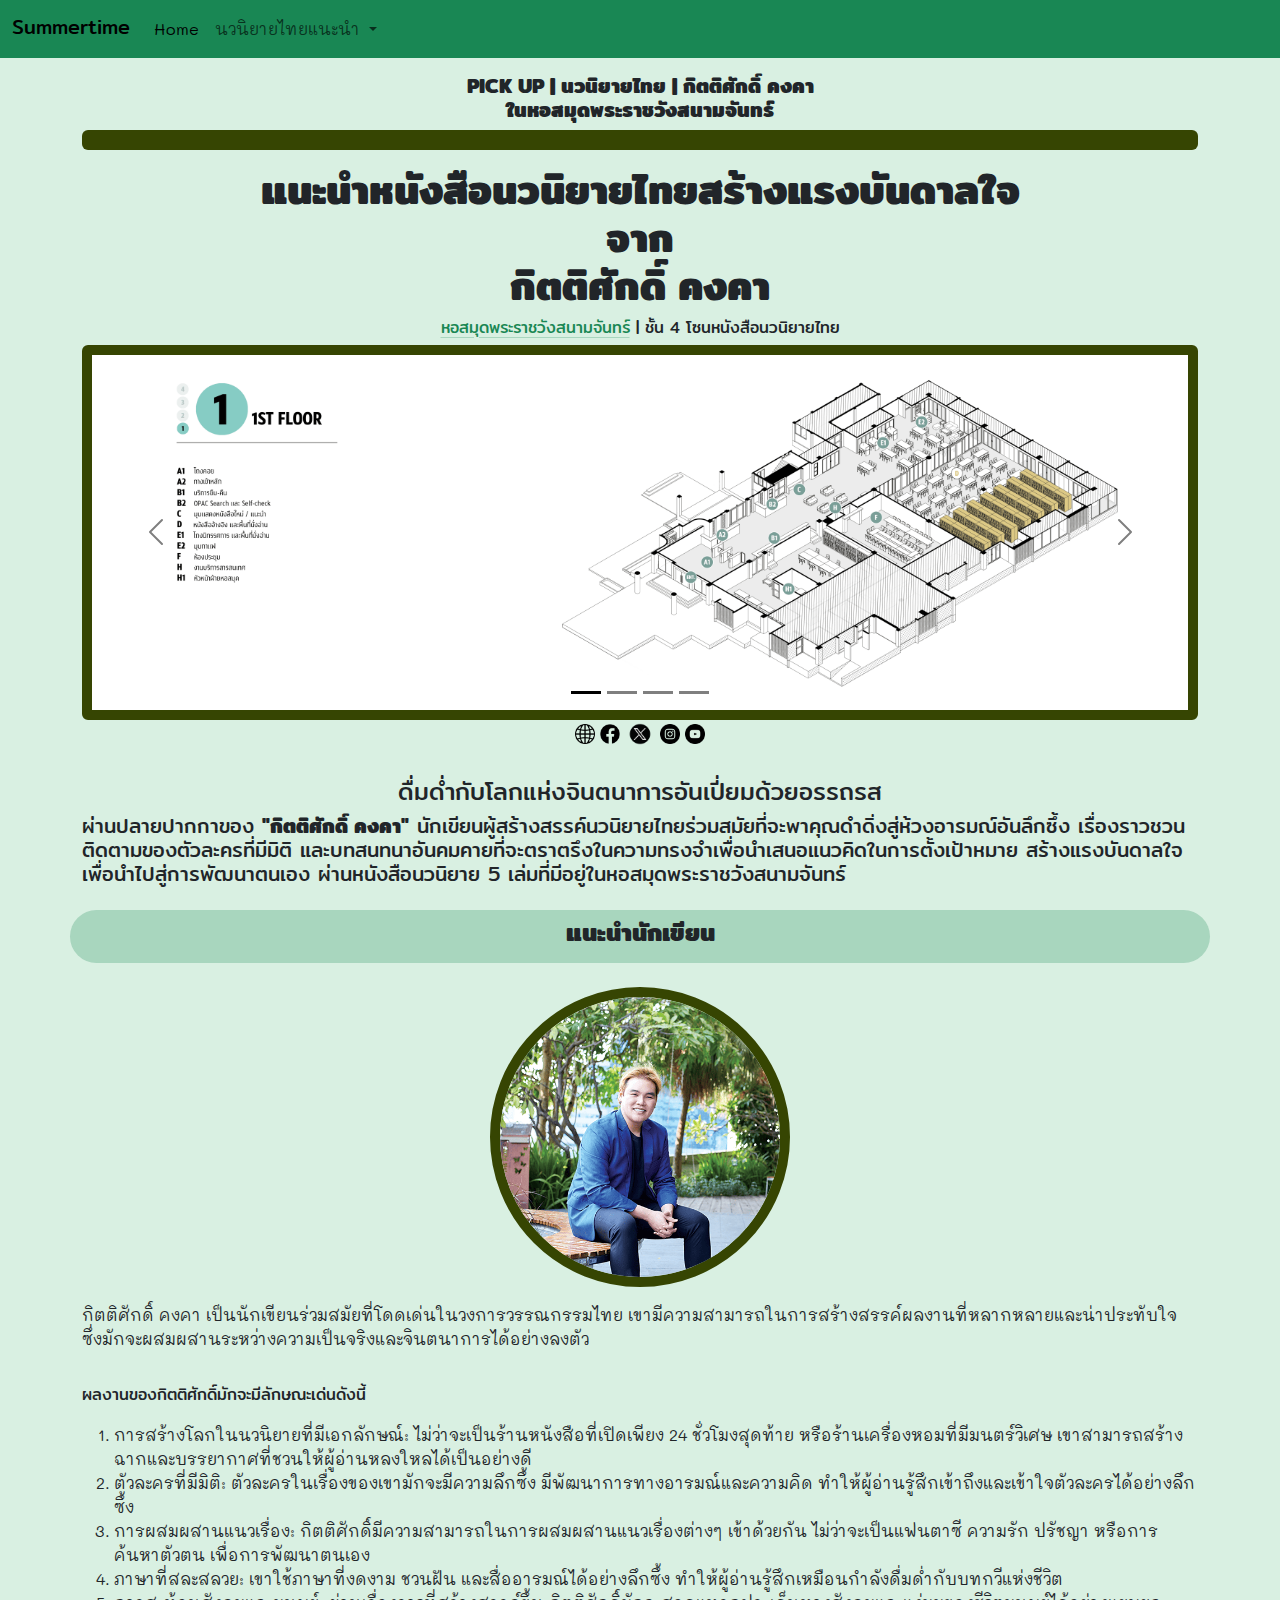
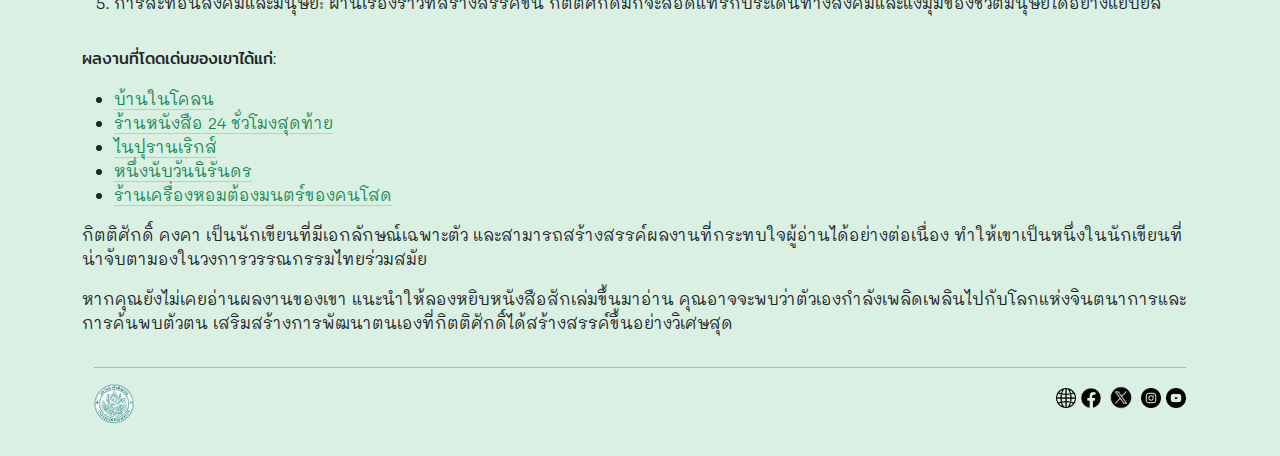
==== commit 710b475d: "ver.8" ====
--- a/index.html
+++ b/index.html
@@ -62,8 +62,10 @@
           </h5>
         </div>
 
+        <div class="container">
         <div class="row text-center">
           <img src="images/หอสมุด.jpg" alt="" width="800" class="img-fluid img-frame p-0 rounded">
+        </div>
         </div>
 
         <div class="row text-center my-3">
@@ -143,6 +145,7 @@
           <p>
             <div class="mitr-regular">ผลงานของกิตติศักดิ์มักจะมีลักษณะเด่นดังนี้</div>
           </p>
+          <div class="container">
           <ol>
             <li>การสร้างโลกในนวนิยายที่มีเอกลักษณ์: ไม่ว่าจะเป็นร้านหนังสือที่เปิดเพียง 24 ชั่วโมงสุดท้าย หรือร้านเครื่องหอมที่มีมนตร์วิเศษ เขาสามารถสร้างฉากและบรรยากาศที่ชวนให้ผู้อ่านหลงใหลได้เป็นอย่างดี</li>
             <li>ตัวละครที่มีมิติ: ตัวละครในเรื่องของเขามักจะมีความลึกซึ้ง มีพัฒนาการทางอารมณ์และความคิด ทำให้ผู้อ่านรู้สึกเข้าถึงและเข้าใจตัวละครได้อย่างลึกซึ้ง</li>
@@ -150,6 +153,7 @@
             <li>ภาษาที่สละสลวย: เขาใช้ภาษาที่งดงาม ชวนฝัน และสื่ออารมณ์ได้อย่างลึกซึ้ง ทำให้ผู้อ่านรู้สึกเหมือนกำลังดื่มด่ำกับบทกวีแห่งชีวิต</li>
             <li>การสะท้อนสังคมและมนุษย์: ผ่านเรื่องราวที่สร้างสรรค์ขึ้น กิตติศักดิ์มักจะสอดแทรกประเด็นทางสังคมและแง่มุมของชีวิตมนุษย์ได้อย่างแยบยล</li>
           </ol>
+          </div>
           <p>
             <div class="mitr-regular">ผลงานที่โดดเด่นของเขาได้แก่:
           </p>
--- a/css/style.css
+++ b/css/style.css
@@ -89,54 +89,18 @@
     
 }
 
-.button2 {
-    position: relative;
-    width : 40px;  /* ปรับขนาดปุ่ม */
-    height : 40px; /* ปรับขนาดปุ่ม */
-    background-color: rgba(158, 183, 168, 0.5); /* สีพื้นหลังของปุ่ม */
-    border-radius: 50%; /* ทำให้ปุ่มเป็นวงกลม */
-    border: none; /* ไม่มีกรอบ */
-    position: absolute; /* ใช้ตำแหน่ง absolute */
-    top: 50%; /* จัดให้อยู่กลางแนวตั้ง */
-    transform: translateY(-50%); /* ช่วยให้ปุ่มอยู่กลาง */
-   
-   } /* Green */
+.position-next {
+    right: 20%;
+    top: 50%;
+    bottom: 200px;
+    margin-right: -20px;
 
-   .button3 {
-    position: relative;
-    width : 40px;  /* ปรับขนาดปุ่ม */
-    height : 40px; /* ปรับขนาดปุ่ม */
-    background-color: rgba(158, 183, 168, 0.5); /* สีพื้นหลังของปุ่ม */
-    border-radius: 50%; /* ทำให้ปุ่มเป็นวงกลม */
-    border: none; /* ไม่มีกรอบ */
-    position: absolute; /* ใช้ตำแหน่ง absolute */
-    top: 50%; /* จัดให้อยู่กลางแนวตั้ง */
-    transform: translateY(-50%); /* ช่วยให้ปุ่มอยู่กลาง */
-   
-   } /* Green */
+}
 
-   .button4 {
-    position: relative;
-    width : 40px;  /* ปรับขนาดปุ่ม */
-    height : 40px; /* ปรับขนาดปุ่ม */
-    background-color: rgba(158, 183, 168, 0.5); /* สีพื้นหลังของปุ่ม */
-    border-radius: 50%; /* ทำให้ปุ่มเป็นวงกลม */
-    border: none; /* ไม่มีกรอบ */
-    position: absolute; /* ใช้ตำแหน่ง absolute */
-    top: 50%; /* จัดให้อยู่กลางแนวตั้ง */
-    transform: translateY(-50%); /* ช่วยให้ปุ่มอยู่กลาง */
-   
-   } /* Green */
+.position-prev {
+    left: 20%;
+    top: 50%;
+    bottom: 200px;
+    margin-right: -20px;
 
-   .button5 {
-    position: relative;
-    width : 40px;  /* ปรับขนาดปุ่ม */
-    height : 40px; /* ปรับขนาดปุ่ม */
-    background-color: rgba(158, 183, 168, 0.5); /* สีพื้นหลังของปุ่ม */
-    border-radius: 50%; /* ทำให้ปุ่มเป็นวงกลม */
-    border: none; /* ไม่มีกรอบ */
-    position: absolute; /* ใช้ตำแหน่ง absolute */
-    top: 50%; /* จัดให้อยู่กลางแนวตั้ง */
-    transform: translateY(-50%); /* ช่วยให้ปุ่มอยู่กลาง */
-   
-   } /* Green */+}